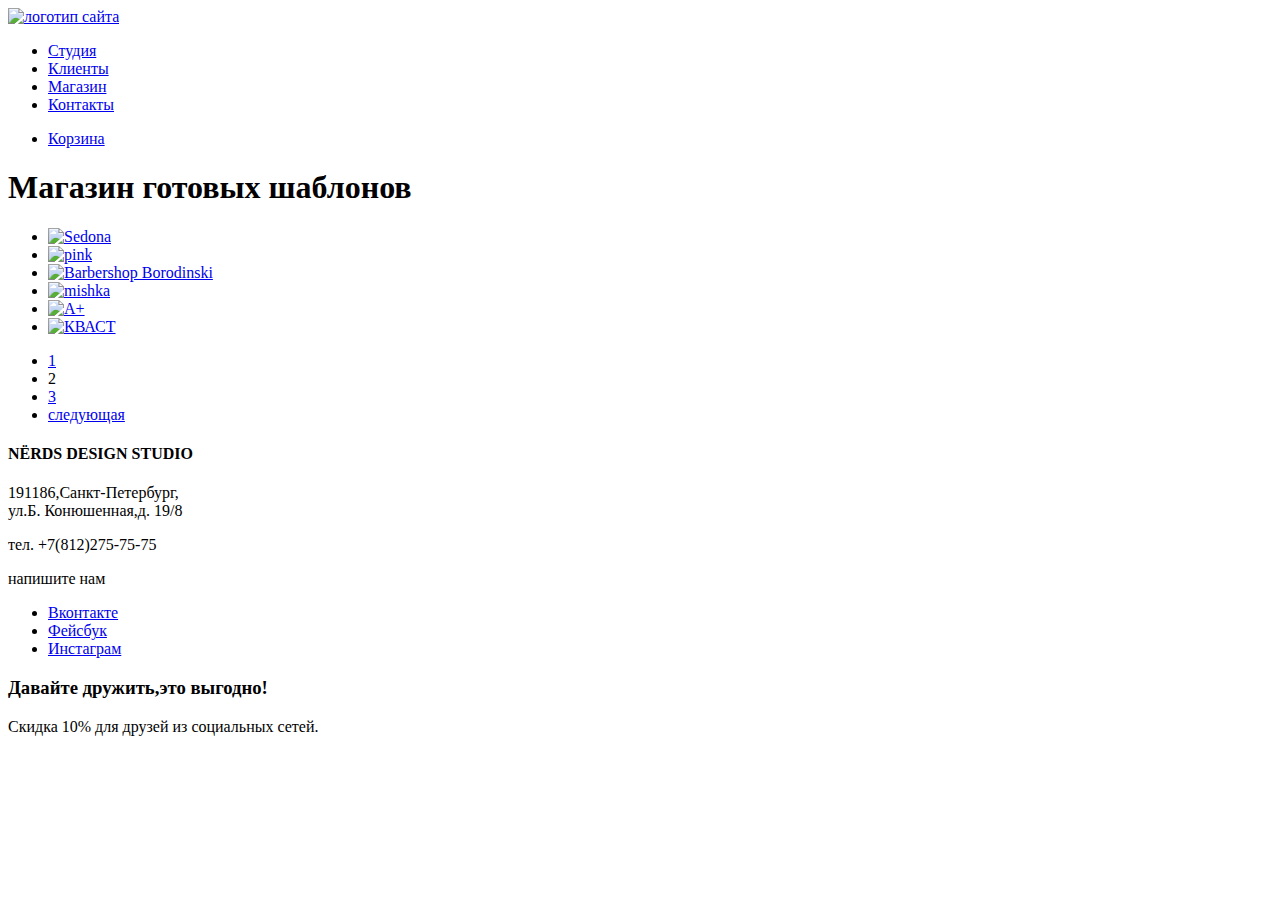
==== shop.html @ c781fa92 "Разметка 2х страниц проэкта" ====
<!DOCTYPE html>
<html lang="ru">

<head>
  <meta charset="utf-8">
  <title>HTML Academy: Нёрдс</title>
</head>

<body>
  <header class="main-header">
    <a href="#" classs="main-logo" title="Главная страница"><img scr="#" alt="логотип сайта" />

    </a>
    <nav class="main-navigation">
      <ul class="main-item">
        <li><a href="studio">Студия</a></li>
        <li><a href="clients">Клиенты </a></li>
        <li><a href="shop">Магазин </a></li>
        <li><a href="contacts">Контакты </a></li>
      </ul>
      <ul>
        <li><a href="basket">Корзина</a></li>
      </ul>
    </nav>
    <h1>Магазин готовых шаблонов</h1>
  </header>
  <main>
    <section class="web-style">
      <ul class="maket-list">
        <li class="maket-item">
          <a href="#">
            <img class="maket-img" src="http://placehold.it/150x100" alt="Sedona"/></a>
        </li>
        <li class="maket-item">
          <a href="#">
            <img class="maket-img" src="http://placehold.it/150x100" alt="pink"/></a></li>
        <li class="maket-item">
          <a href="#">
            <img class="maket-img" src="http://placehold.it/150x100" alt="Barbershop Borodinski"/></a></li>
        <li class="maket-item">
          <a href="#">
            <img class="maket-img" src="http://placehold.it/150x100" alt="mishka"/></a>
        </li>
        <li class="maket-item">
          <a href="#">
            <img class="maket-img" src="http://placehold.it/150x100" alt="A+"/></a></li>
        <li class="maket-item">
          <a href="#">
            <img class="maket-img" src="http://placehold.it/150x100" alt="КВАСТ"/></a>
        </li>
      </ul>
      <ul class="pagination-list">
        <li class="pagination-item"><a href="#">1</a></li>
        <li class="pagination-item pagination-item-current"><a>2</a></li>
        <li class="pagination-item"><a href="#">3</a></li>
        <li class="pagination-next"><a href="#">следующая</a></li>
      </ul>
    </section>



  </main>
  <footer class="main-footer">
    <section class="map-section">
      <div class="studio-location">
        <h4 class="location-adress">NЁRDS DESIGN STUDIO</h4>
        <p class="text-gray">
          191186,Санкт-Петербург,<br />
          ул.Б. Конюшенная,д. 19/8
        </p>
        <p class="text-gray">тел. +7(812)275-75-75</p>
        <span>напишите нам</span>

      </div>

    </section>
    <section class="social-list">
      <ul>
        <li><a class="social-button" href="#">Вконтакте</a></li>
        <li><a class="social-button" href="#">Фейсбук</a></li>
        <li><a class="social-button" href="#">Инстаграм</a></li>
      </ul>
    </section>
    <section class="social-friends">
      <h3>Давайте дружить,это выгодно!</h3>
      <p>
        Скидка 10% для друзей из социальных сетей.
      </p>
    </section>
  </footer>
</body>

</html>
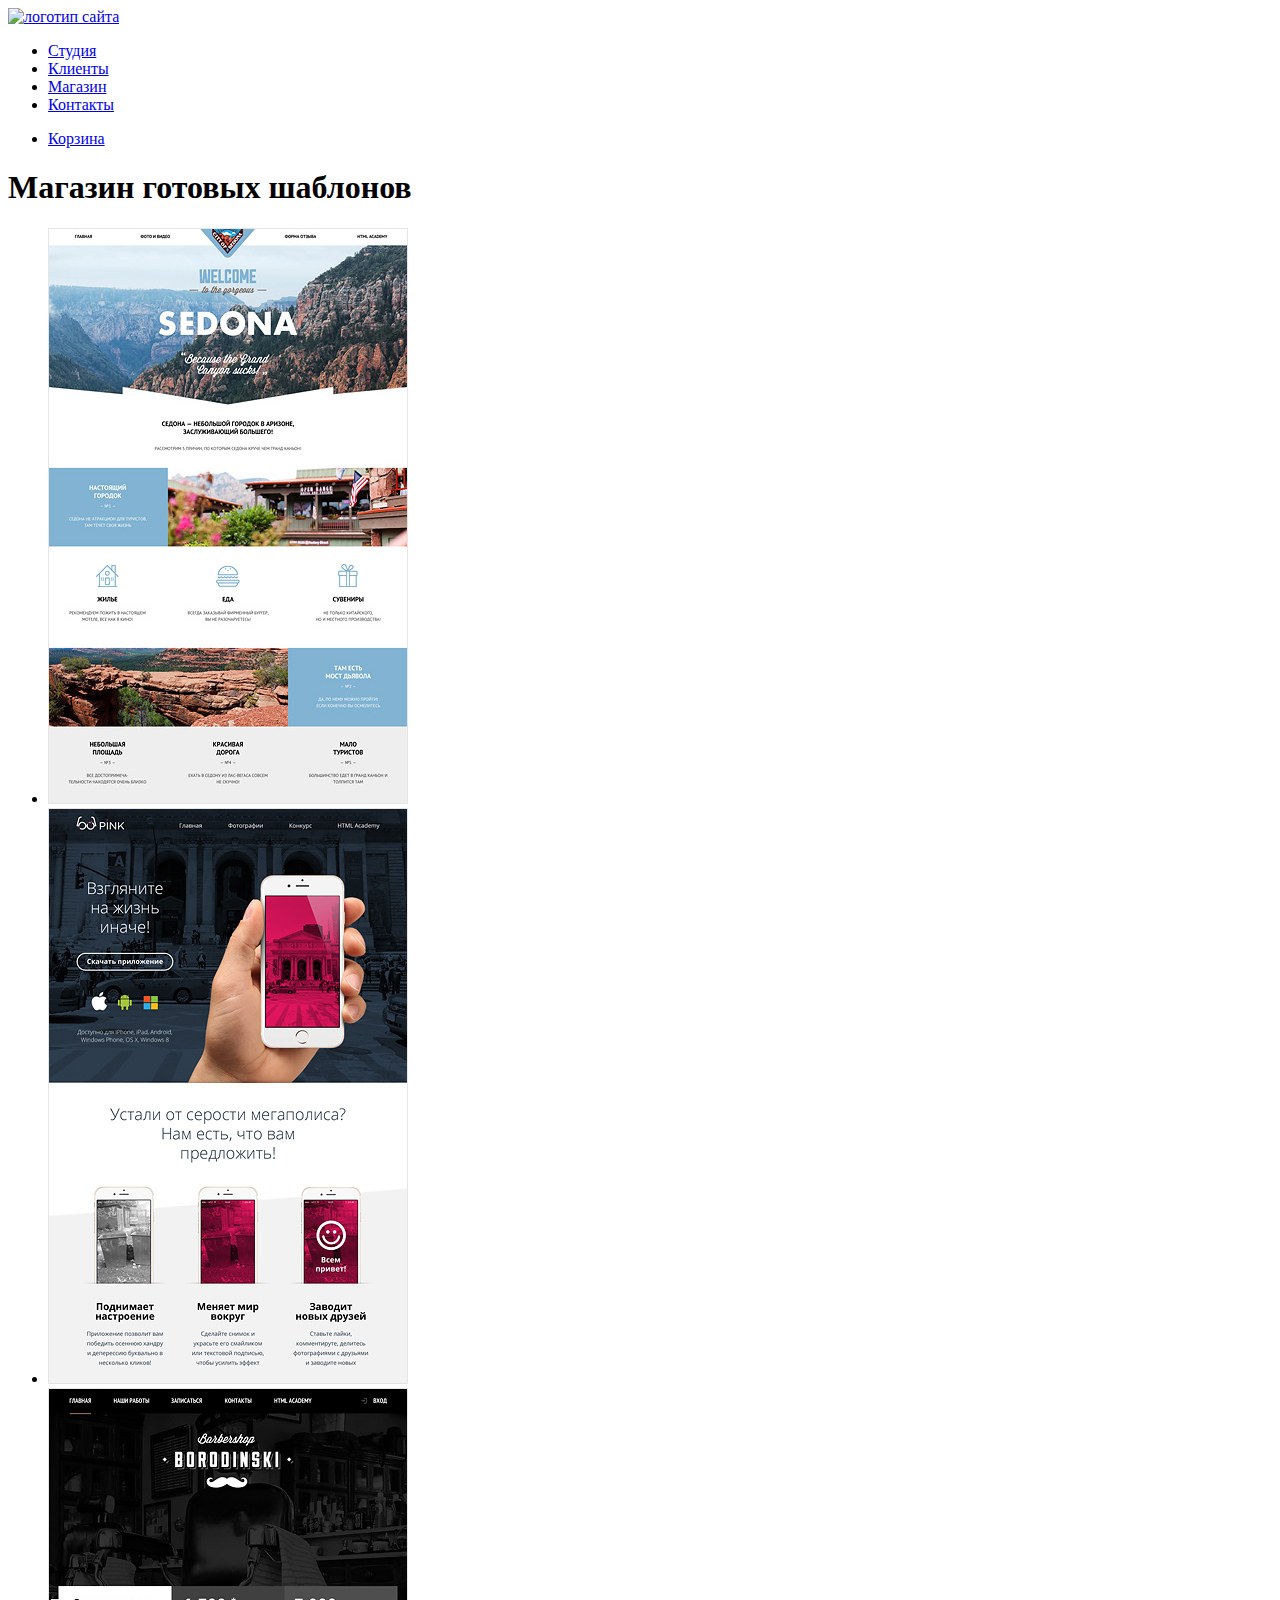
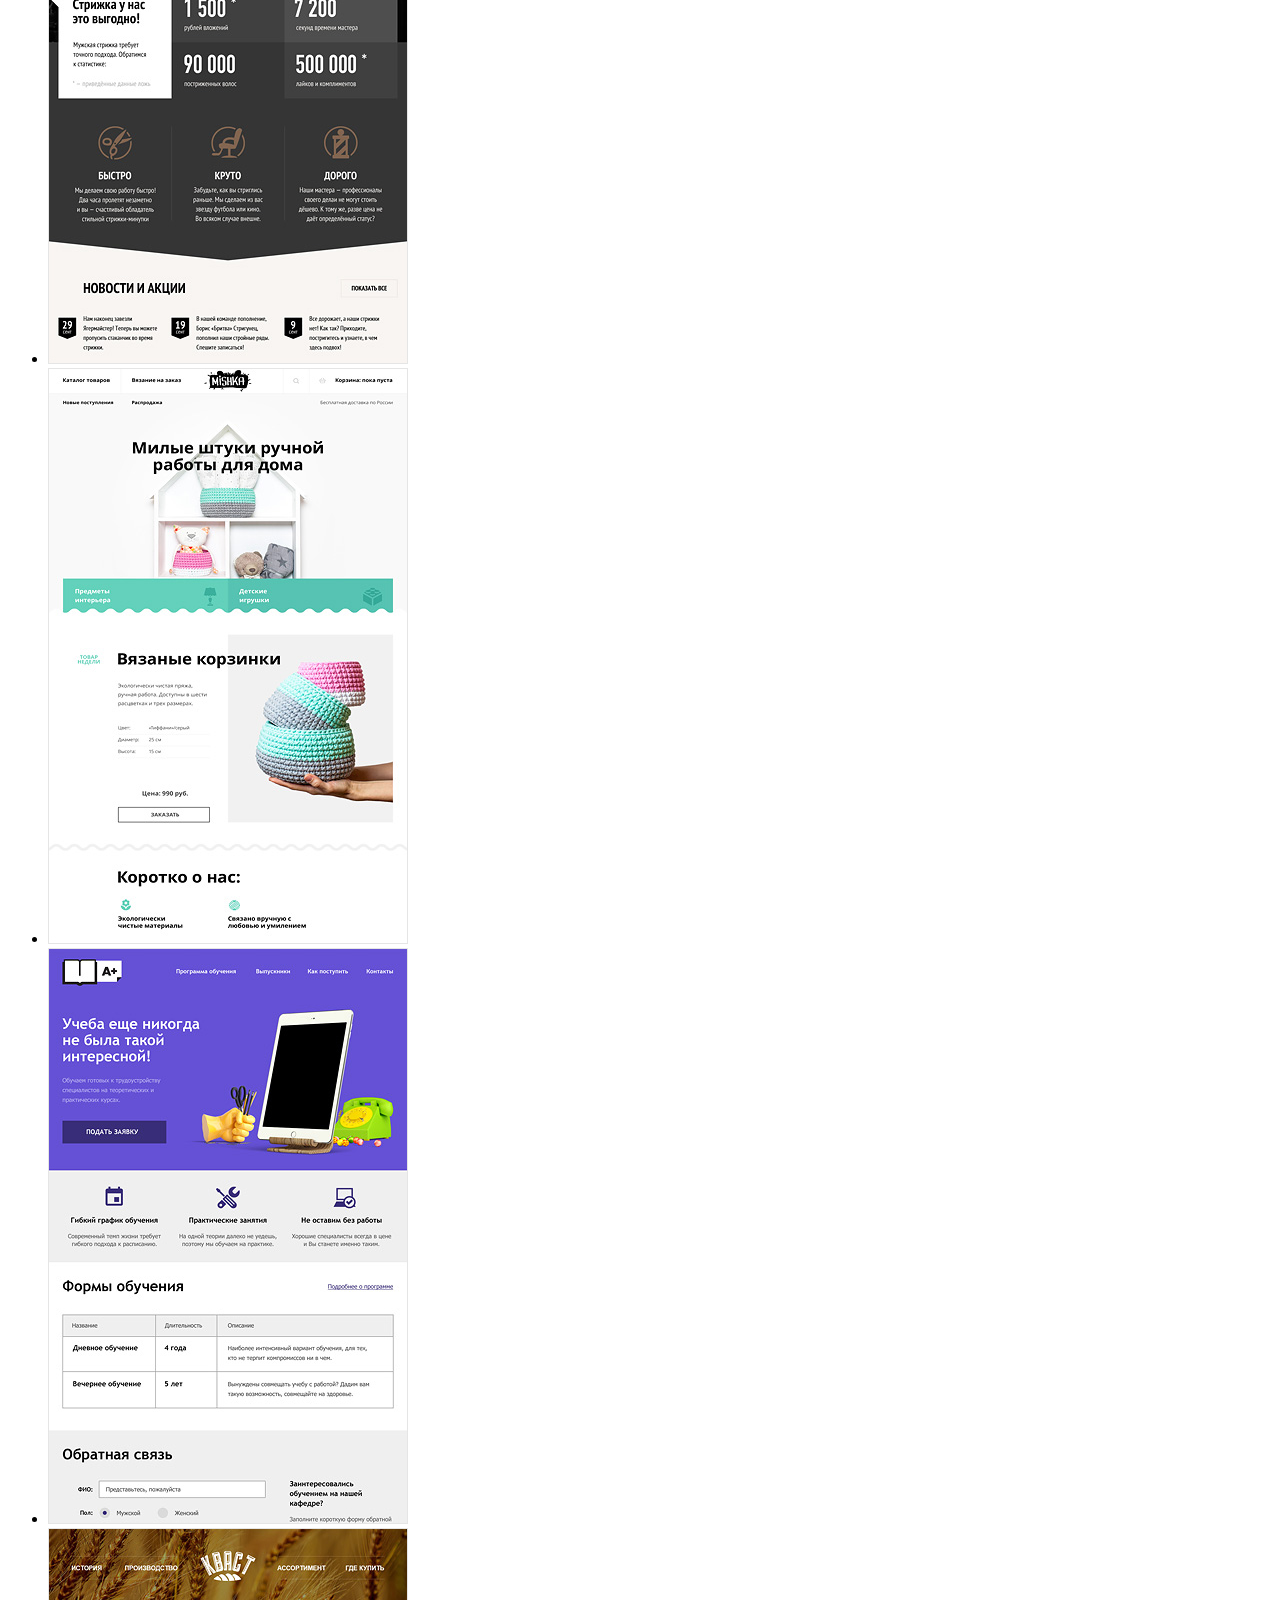
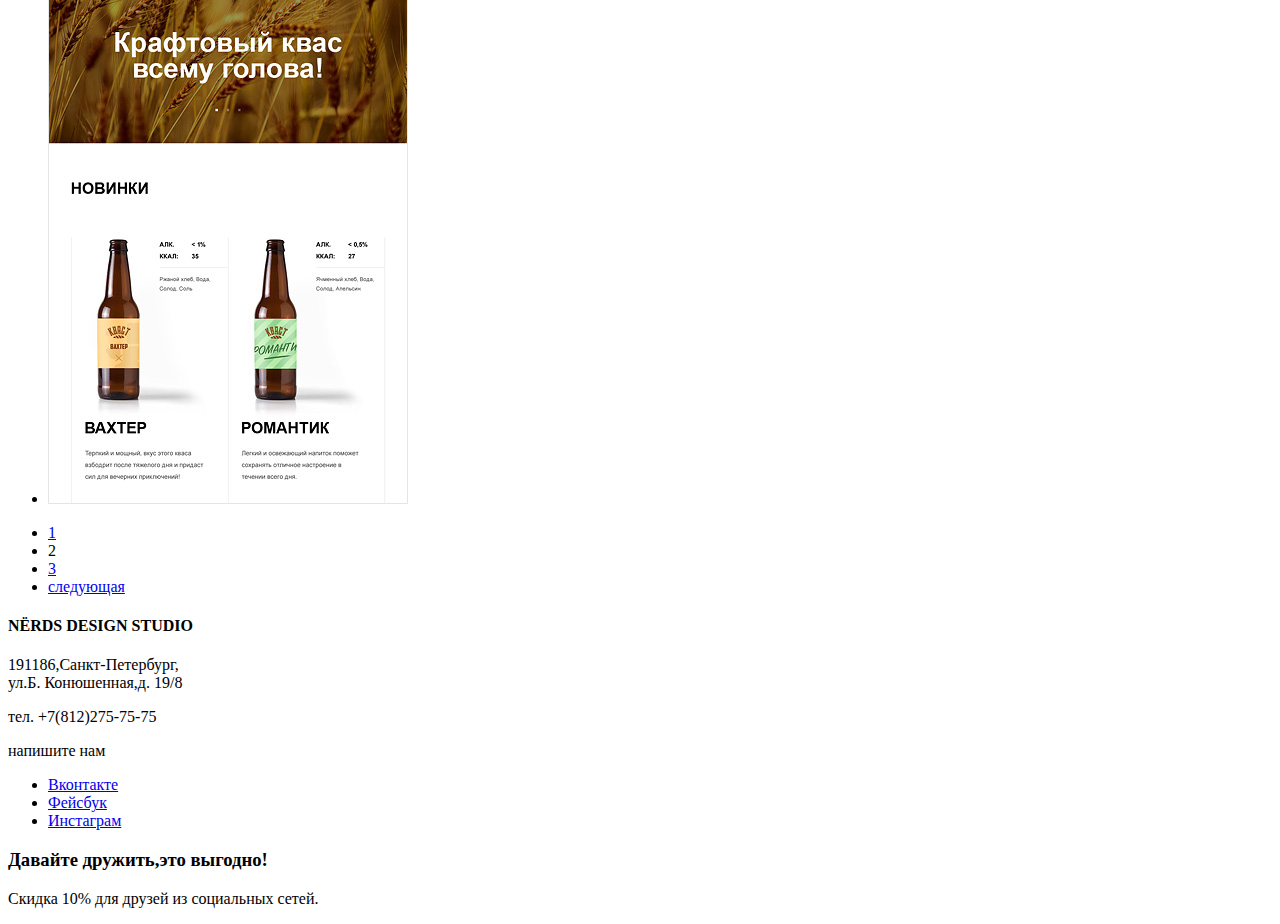
==== commit c114c01e: "Готовим графику личного проэкта" ====
--- a/shop.html
+++ b/shop.html
@@ -8,7 +8,7 @@
 
 <body>
   <header class="main-header">
-    <a href="#" classs="main-logo" title="Главная страница"><img scr="#" alt="логотип сайта" />
+    <a href="#" classs="main-logo" title="Главная страница"><img scr="img/svg/nerds-logo.svg" width="160" height="65" alt="логотип сайта" />
 
     </a>
     <nav class="main-navigation">
@@ -29,24 +29,24 @@
       <ul class="maket-list">
         <li class="maket-item">
           <a href="#">
-            <img class="maket-img" src="http://placehold.it/150x100" alt="Sedona"/></a>
+            <img class="maket-img" src="img/img-sedona.jpg" width="360" height="576" alt="Sedona"/></a>
         </li>
         <li class="maket-item">
           <a href="#">
-            <img class="maket-img" src="http://placehold.it/150x100" alt="pink"/></a></li>
+            <img class="maket-img" src="img/img-pink.jpg" width="360" height="576" alt="pink"/></a></li>
         <li class="maket-item">
           <a href="#">
-            <img class="maket-img" src="http://placehold.it/150x100" alt="Barbershop Borodinski"/></a></li>
+            <img class="maket-img" src="img/img-barbershop.jpg" width="360" height="576" alt="Barbershop Borodinski"/></a></li>
         <li class="maket-item">
           <a href="#">
-            <img class="maket-img" src="http://placehold.it/150x100" alt="mishka"/></a>
+            <img class="maket-img" src="img/img-mishka.jpg" width="360" height="576" alt="mishka"/></a>
         </li>
         <li class="maket-item">
           <a href="#">
-            <img class="maket-img" src="http://placehold.it/150x100" alt="A+"/></a></li>
+            <img class="maket-img" src="img/img-aplus.jpg" width="360" height="576" alt="A+"/></a></li>
         <li class="maket-item">
           <a href="#">
-            <img class="maket-img" src="http://placehold.it/150x100" alt="КВАСТ"/></a>
+            <img class="maket-img" src="img/img-kvast.jpg" width="360" height="576" alt="КВАСТ"/></a>
         </li>
       </ul>
       <ul class="pagination-list">
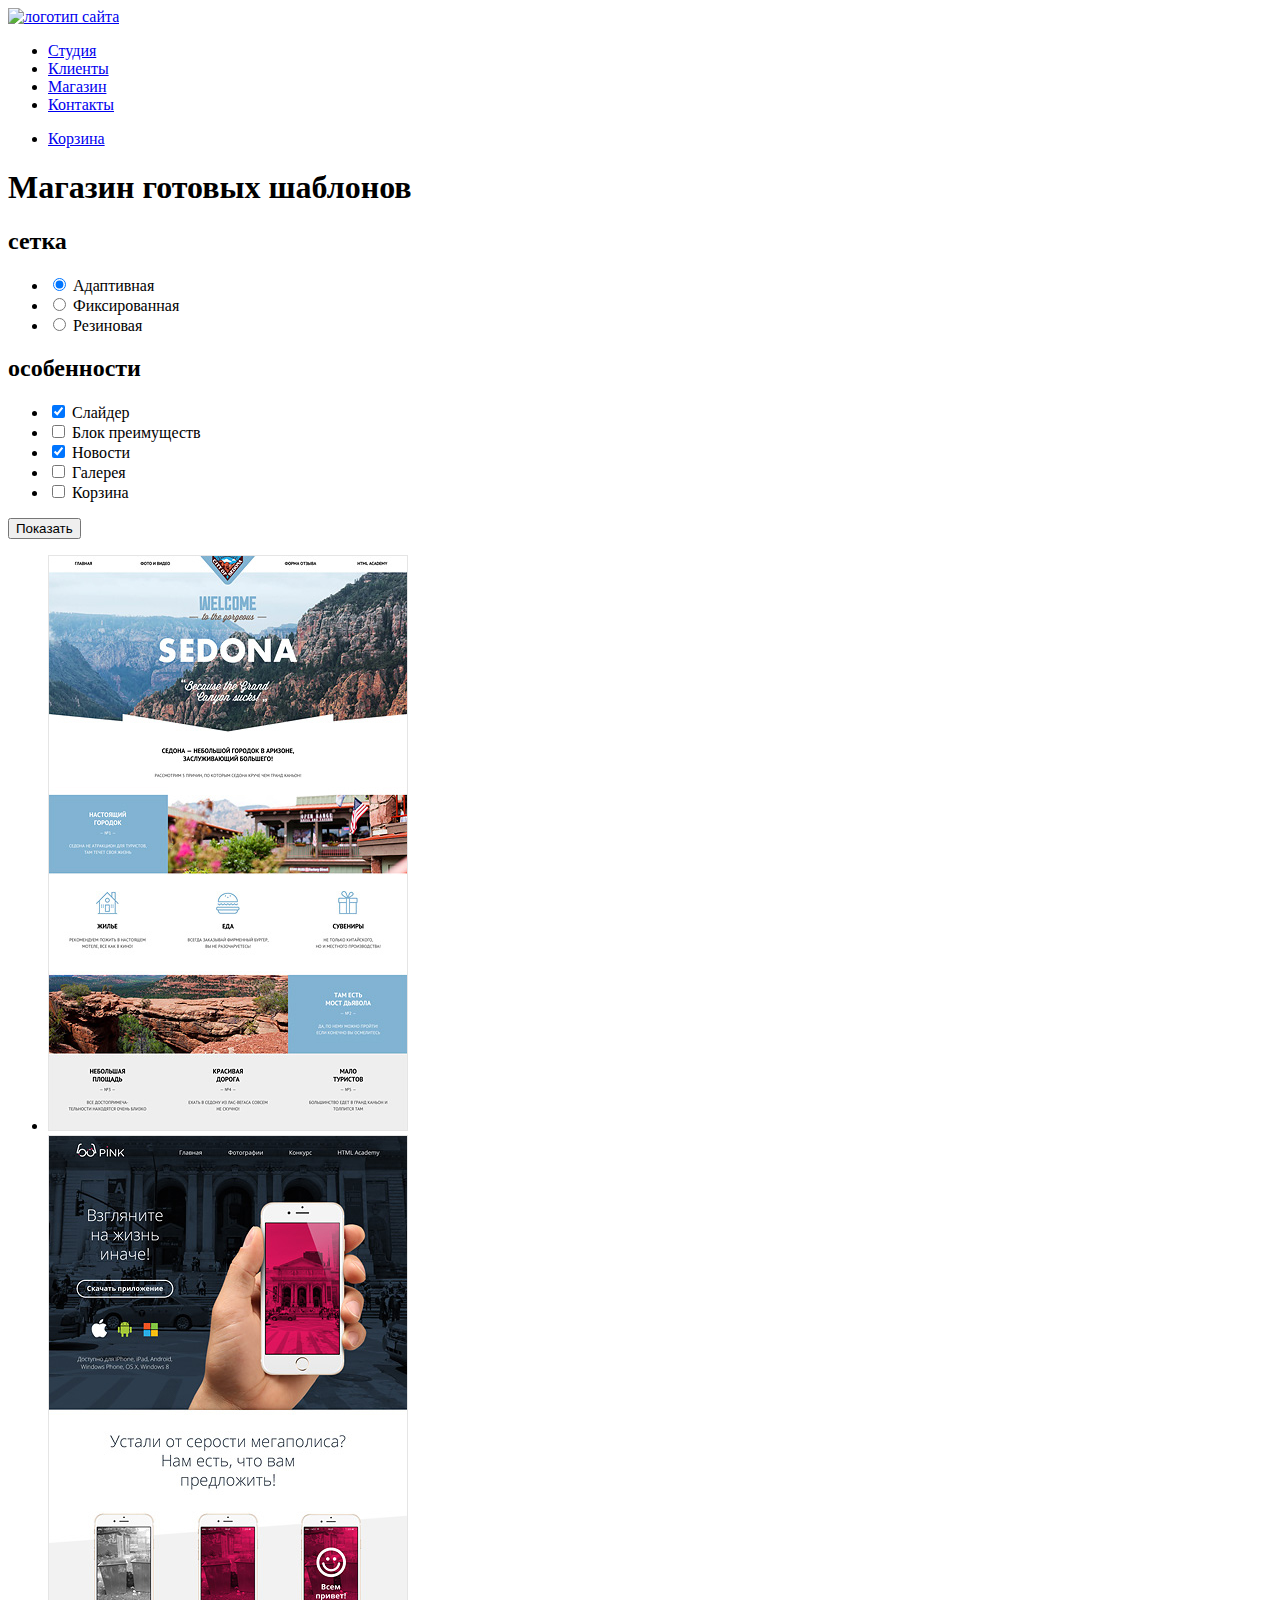
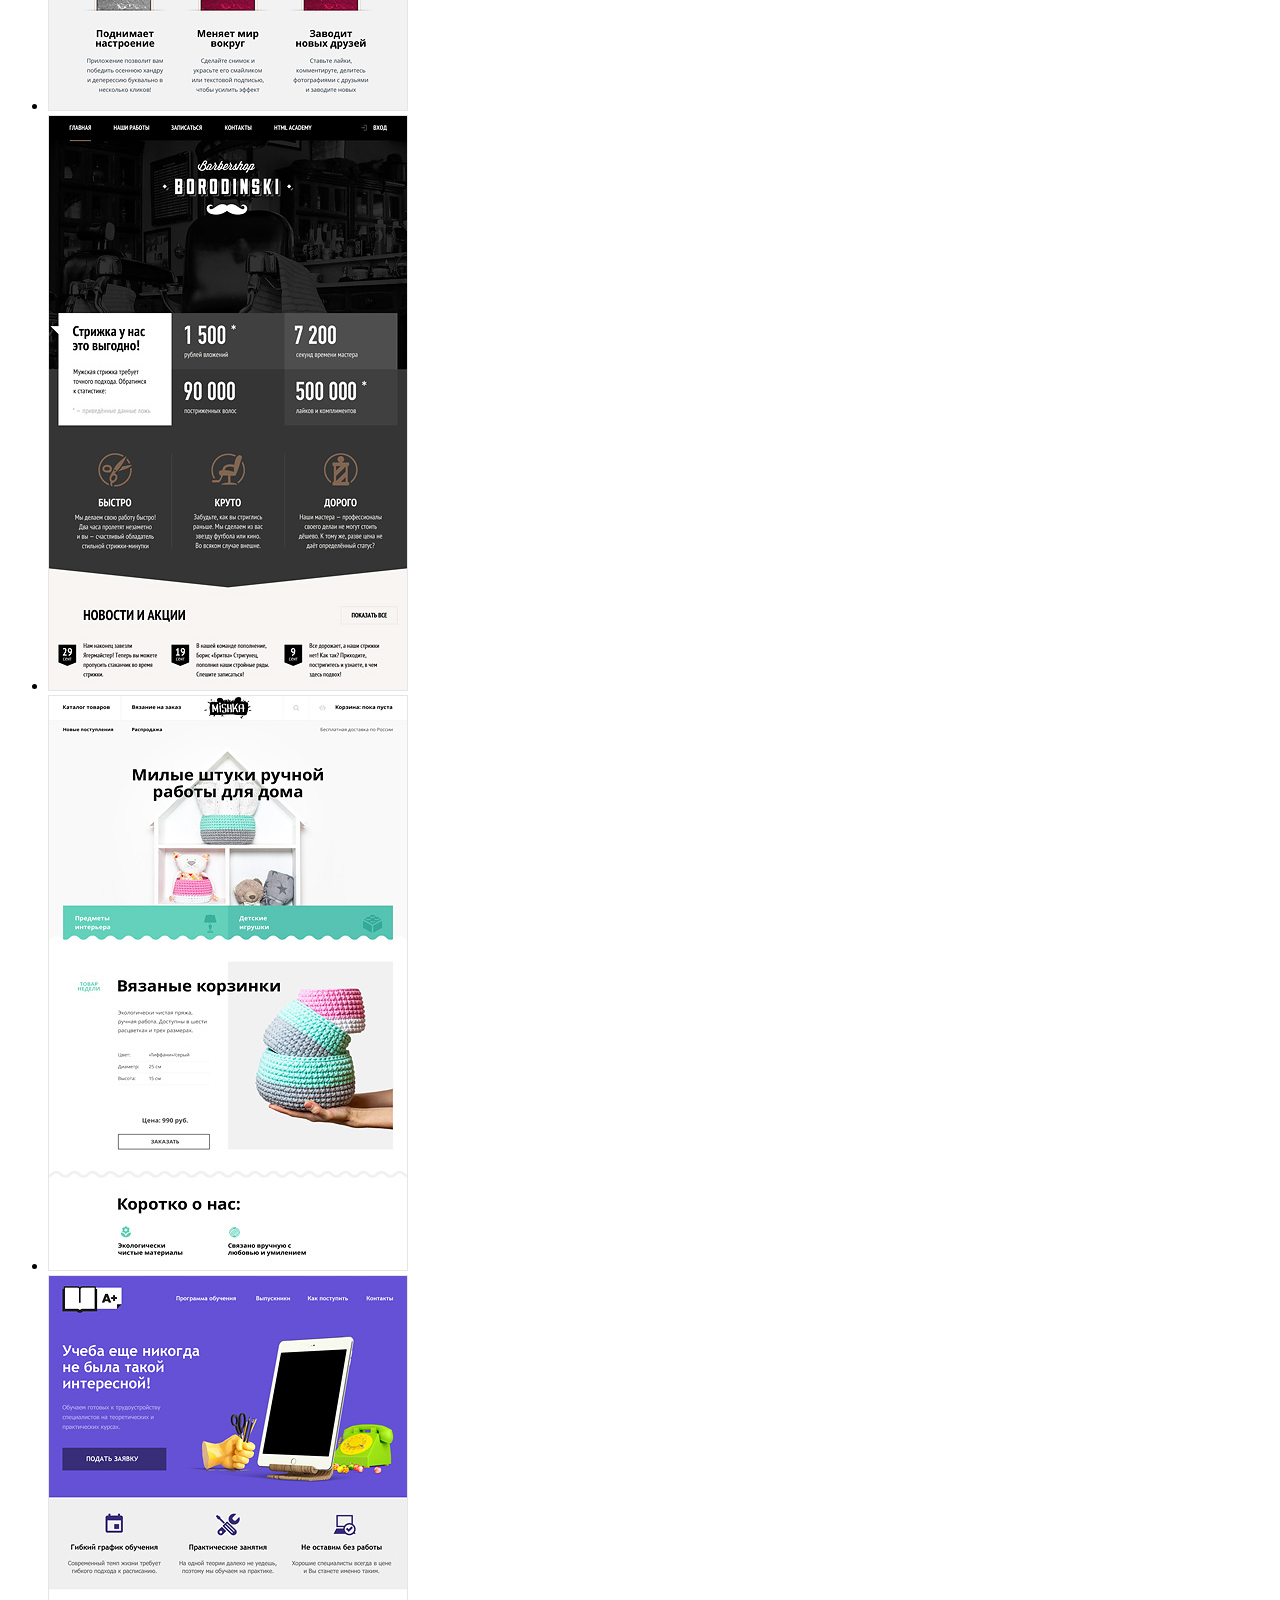
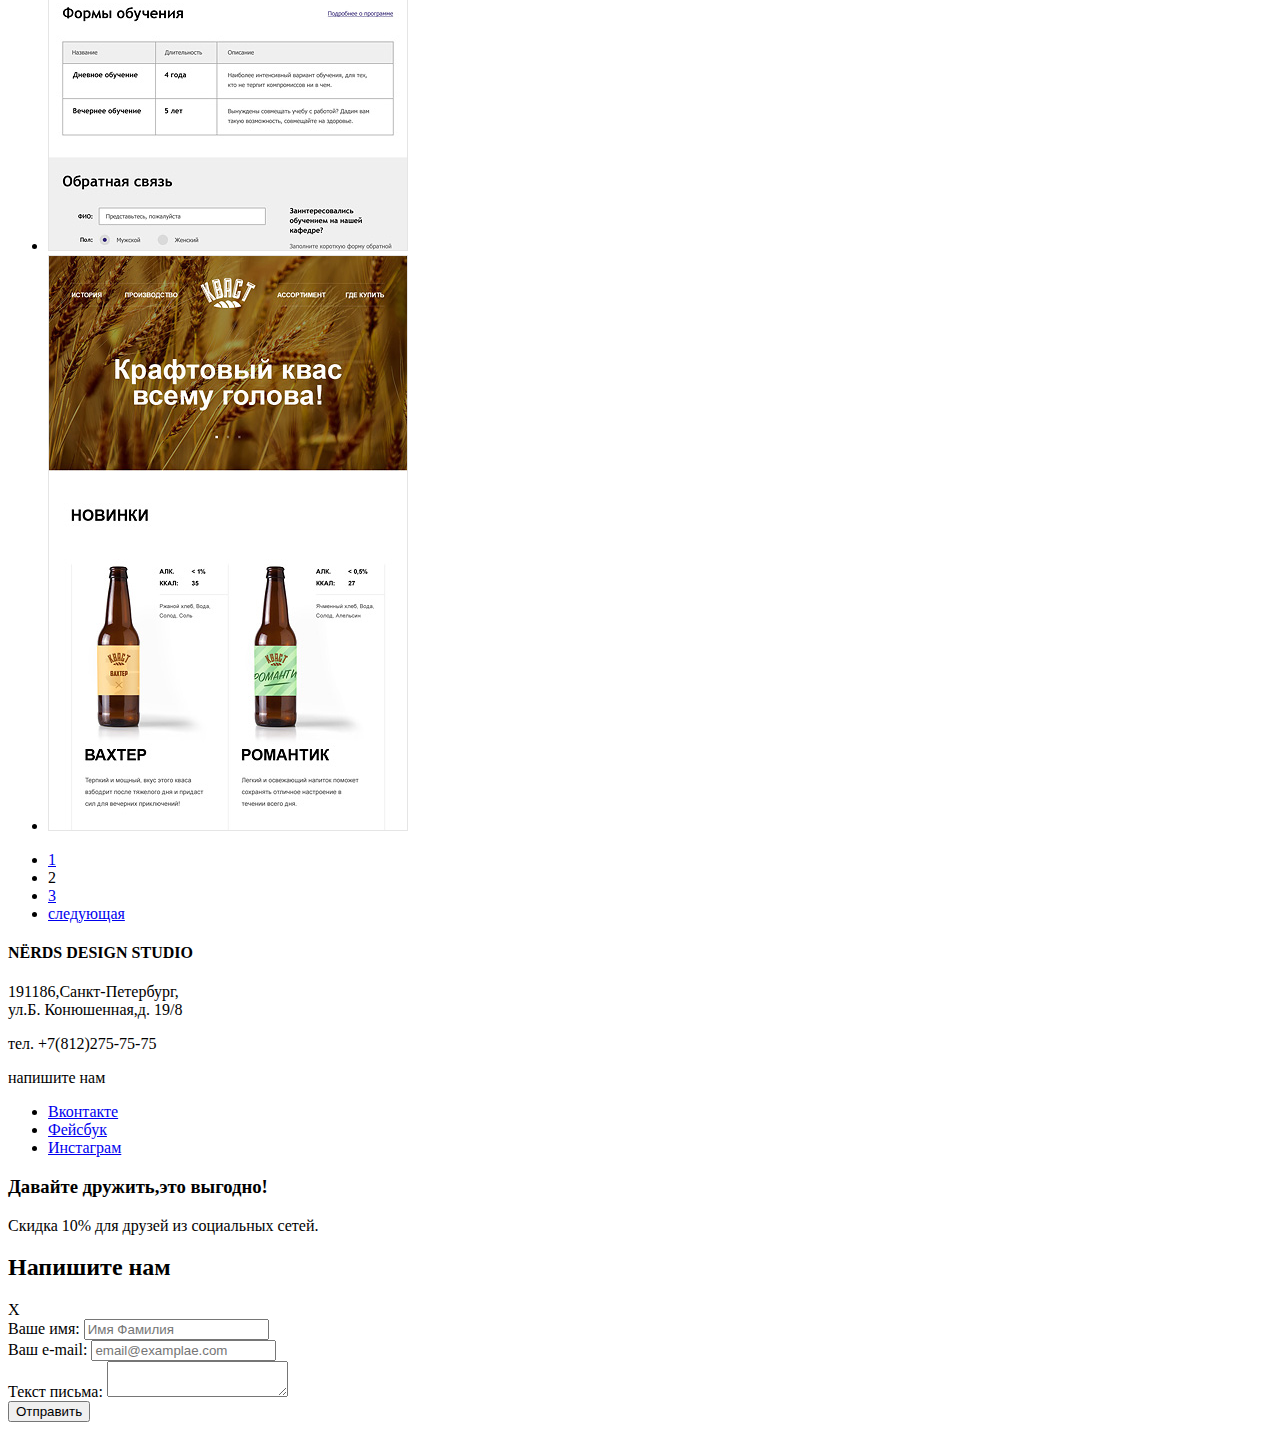
==== commit bbf97453: "Основное задание: продолжаем разметку личного проекта" ====
--- a/shop.html
+++ b/shop.html
@@ -1,93 +1,260 @@
 <!DOCTYPE html>
 <html lang="ru">
+  <head>
+    <meta charset="utf-8" />
+    <title>HTML Academy: Нёрдс</title>
+  </head>
 
-<head>
-  <meta charset="utf-8">
-  <title>HTML Academy: Нёрдс</title>
-</head>
+  <body>
+    <header class="main-header">
+      <a href="#" classs="main-logo" title="Главная страница"
+        ><img
+          scr="img/svg/nerds-logo.svg"
+          width="160"
+          height="65"
+          alt="логотип сайта"
+        />
+      </a>
+      <nav class="main-navigation">
+        <ul class="main-item">
+          <li><a href="studio">Студия</a></li>
+          <li><a href="clients">Клиенты </a></li>
+          <li><a href="shop">Магазин </a></li>
+          <li><a href="contacts">Контакты </a></li>
+        </ul>
+        <ul>
+          <li><a href="basket">Корзина</a></li>
+        </ul>
+      </nav>
+      <h1>Магазин готовых шаблонов</h1>
+    </header>
+    <main>
+      <form class="market-form">
+        <div class="market-web">
+          <h2>сетка</h2>
+          <ul class="market-web-ul">
+            <li>
+              <input
+                type="radio"
+                id="marketAdaptive"
+                name="web"
+                value="adaptive"
+                checked
+              />
+              <label for="marketAdaptive">Адаптивная</label>
+            </li>
+            <li>
+              <input type="radio" id="marketFix" name="web" value="fix" />
+              <label for="marketFix">Фиксированная</label>
+            </li>
+            <li>
+              <input type="radio" id="marketRubber" name="web" value="rubber" />
+              <label for="marketRubber">Резиновая</label>
+            </li>
+          </ul>
+        </div>
+        <div class="market-special">
+          <h2>особенности</h2>
+          <ul class="market-special-ul">
+            <li>
+              <input
+                type="checkbox"
+                id="marketSlider"
+                name="special"
+                value="slider"
+                checked
+              />
+              <label for="marketSlider">Слайдер</label>
+            </li>
+            <li>
+              <input
+                type="checkbox"
+                id="marketAdvantage"
+                name="special"
+                value="advantage"
+              />
 
-<body>
-  <header class="main-header">
-    <a href="#" classs="main-logo" title="Главная страница"><img scr="img/svg/nerds-logo.svg" width="160" height="65" alt="логотип сайта" />
-
-    </a>
-    <nav class="main-navigation">
-      <ul class="main-item">
-        <li><a href="studio">Студия</a></li>
-        <li><a href="clients">Клиенты </a></li>
-        <li><a href="shop">Магазин </a></li>
-        <li><a href="contacts">Контакты </a></li>
-      </ul>
-      <ul>
-        <li><a href="basket">Корзина</a></li>
-      </ul>
-    </nav>
-    <h1>Магазин готовых шаблонов</h1>
-  </header>
-  <main>
-    <section class="web-style">
-      <ul class="maket-list">
-        <li class="maket-item">
-          <a href="#">
-            <img class="maket-img" src="img/img-sedona.jpg" width="360" height="576" alt="Sedona"/></a>
-        </li>
-        <li class="maket-item">
-          <a href="#">
-            <img class="maket-img" src="img/img-pink.jpg" width="360" height="576" alt="pink"/></a></li>
-        <li class="maket-item">
-          <a href="#">
-            <img class="maket-img" src="img/img-barbershop.jpg" width="360" height="576" alt="Barbershop Borodinski"/></a></li>
-        <li class="maket-item">
-          <a href="#">
-            <img class="maket-img" src="img/img-mishka.jpg" width="360" height="576" alt="mishka"/></a>
-        </li>
-        <li class="maket-item">
-          <a href="#">
-            <img class="maket-img" src="img/img-aplus.jpg" width="360" height="576" alt="A+"/></a></li>
-        <li class="maket-item">
-          <a href="#">
-            <img class="maket-img" src="img/img-kvast.jpg" width="360" height="576" alt="КВАСТ"/></a>
-        </li>
-      </ul>
-      <ul class="pagination-list">
-        <li class="pagination-item"><a href="#">1</a></li>
-        <li class="pagination-item pagination-item-current"><a>2</a></li>
-        <li class="pagination-item"><a href="#">3</a></li>
-        <li class="pagination-next"><a href="#">следующая</a></li>
-      </ul>
-    </section>
-
-
-
-  </main>
-  <footer class="main-footer">
-    <section class="map-section">
-      <div class="studio-location">
-        <h4 class="location-adress">NЁRDS DESIGN STUDIO</h4>
-        <p class="text-gray">
-          191186,Санкт-Петербург,<br />
-          ул.Б. Конюшенная,д. 19/8
+              <label for="marketAdvantage">Блок преимуществ</label>
+            </li>
+            <li>
+              <input
+                type="checkbox"
+                id="marketNew"
+                name="special"
+                value="new"
+                checked
+              />
+              <label for="marketNew">Новости</label>
+            </li>
+            <li>
+              <input
+                type="checkbox"
+                id="marketGallery"
+                name="special"
+                value="galerry"
+              />
+              <label for="marketGallery">Галерея</label>
+            </li>
+            <li>
+              <input
+                type="checkbox"
+                id="marketBasket"
+                name="special"
+                value="basket"
+              />
+              <label for="marketBasket">Корзина</label>
+            </li>
+          </ul>
+        </div>
+        <div class="market-submit">
+          <button type="submit" class="market-submit-button">
+            Показать
+          </button>
+        </div>
+      </form>
+      <section class="web-style">
+        <ul class="maket-list">
+          <li class="maket-item">
+            <a href="#">
+              <img
+                class="maket-img"
+                src="img/img-sedona.jpg"
+                width="360"
+                height="576"
+                alt="Sedona"
+            /></a>
+          </li>
+          <li class="maket-item">
+            <a href="#">
+              <img
+                class="maket-img"
+                src="img/img-pink.jpg"
+                width="360"
+                height="576"
+                alt="pink"
+            /></a>
+          </li>
+          <li class="maket-item">
+            <a href="#">
+              <img
+                class="maket-img"
+                src="img/img-barbershop.jpg"
+                width="360"
+                height="576"
+                alt="Barbershop Borodinski"
+            /></a>
+          </li>
+          <li class="maket-item">
+            <a href="#">
+              <img
+                class="maket-img"
+                src="img/img-mishka.jpg"
+                width="360"
+                height="576"
+                alt="mishka"
+            /></a>
+          </li>
+          <li class="maket-item">
+            <a href="#">
+              <img
+                class="maket-img"
+                src="img/img-aplus.jpg"
+                width="360"
+                height="576"
+                alt="A+"
+            /></a>
+          </li>
+          <li class="maket-item">
+            <a href="#">
+              <img
+                class="maket-img"
+                src="img/img-kvast.jpg"
+                width="360"
+                height="576"
+                alt="КВАСТ"
+            /></a>
+          </li>
+        </ul>
+        <ul class="pagination-list">
+          <li class="pagination-item"><a href="#">1</a></li>
+          <li class="pagination-item pagination-item-current"><a>2</a></li>
+          <li class="pagination-item"><a href="#">3</a></li>
+          <li class="pagination-next"><a href="#">следующая</a></li>
+        </ul>
+      </section>
+    </main>
+    <footer class="main-footer">
+      <section class="map-section">
+        <div class="studio-location">
+          <h4 class="location-adress">NЁRDS DESIGN STUDIO</h4>
+          <p class="text-gray">
+            191186,Санкт-Петербург,<br />
+            ул.Б. Конюшенная,д. 19/8
+          </p>
+          <p class="text-gray">тел. +7(812)275-75-75</p>
+          <span>напишите нам</span>
+        </div>
+      </section>
+      <section class="social-list">
+        <ul>
+          <li><a class="social-button" href="#">Вконтакте</a></li>
+          <li><a class="social-button" href="#">Фейсбук</a></li>
+          <li><a class="social-button" href="#">Инстаграм</a></li>
+        </ul>
+      </section>
+      <section class="social-friends">
+        <h3>Давайте дружить,это выгодно!</h3>
+        <p>
+          Скидка 10% для друзей из социальных сетей.
         </p>
-        <p class="text-gray">тел. +7(812)275-75-75</p>
-        <span>напишите нам</span>
-
-      </div>
-
-    </section>
-    <section class="social-list">
-      <ul>
-        <li><a class="social-button" href="#">Вконтакте</a></li>
-        <li><a class="social-button" href="#">Фейсбук</a></li>
-        <li><a class="social-button" href="#">Инстаграм</a></li>
-      </ul>
-    </section>
-    <section class="social-friends">
-      <h3>Давайте дружить,это выгодно!</h3>
-      <p>
-        Скидка 10% для друзей из социальных сетей.
-      </p>
-    </section>
-  </footer>
-</body>
-
+      </section>
+      <section class="info-form visually-hidden">
+        <form>
+          <h2>
+            Напишите нам
+          </h2>
+          <div>
+            <span>
+              X
+            </span>
+          </div>
+          <div>
+            <label for="infoName">Ваше имя:</label>
+            <input
+              type="text"
+              id="infoName"
+              name="name"
+              value=""
+              placeholder="Имя Фамилия"
+            />
+          </div>
+          <div>
+            <label for="infoEmail">Ваш e-mail:</label>
+            <input
+              type="email"
+              id="infoEmail"
+              name="email"
+              value=""
+              placeholder="email@examplae.com"
+            />
+          </div>
+          <div>
+            <label for="infoText">Текст письма:</label>
+            <textarea
+              type="text"
+              id="infoText"
+              name="text"
+              placeholder="В свободной форме"
+            >
+            </textarea>
+          </div>
+          <div class="info-submit">
+            <button type="submit" class="info-submit-button">
+              Отправить
+            </button>
+          </div>
+        </form>
+      </section>
+    </footer>
+  </body>
 </html>
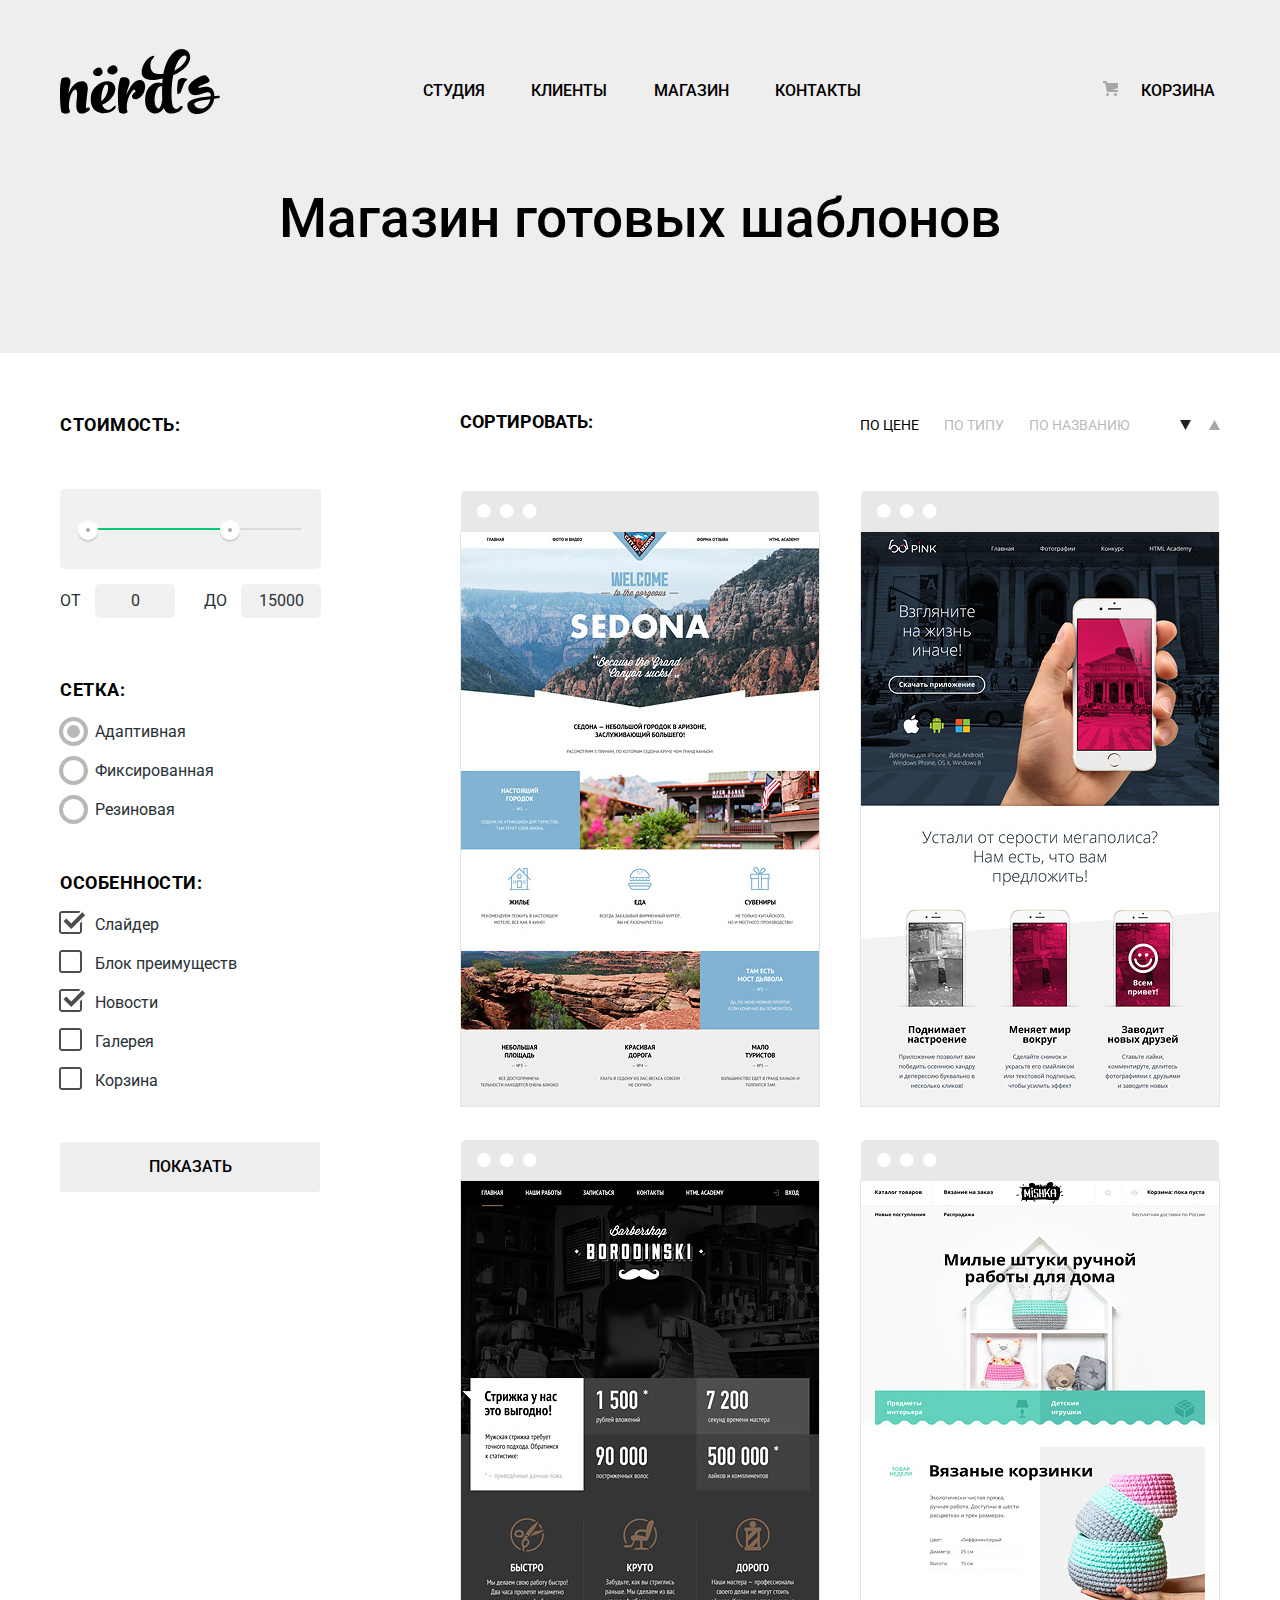
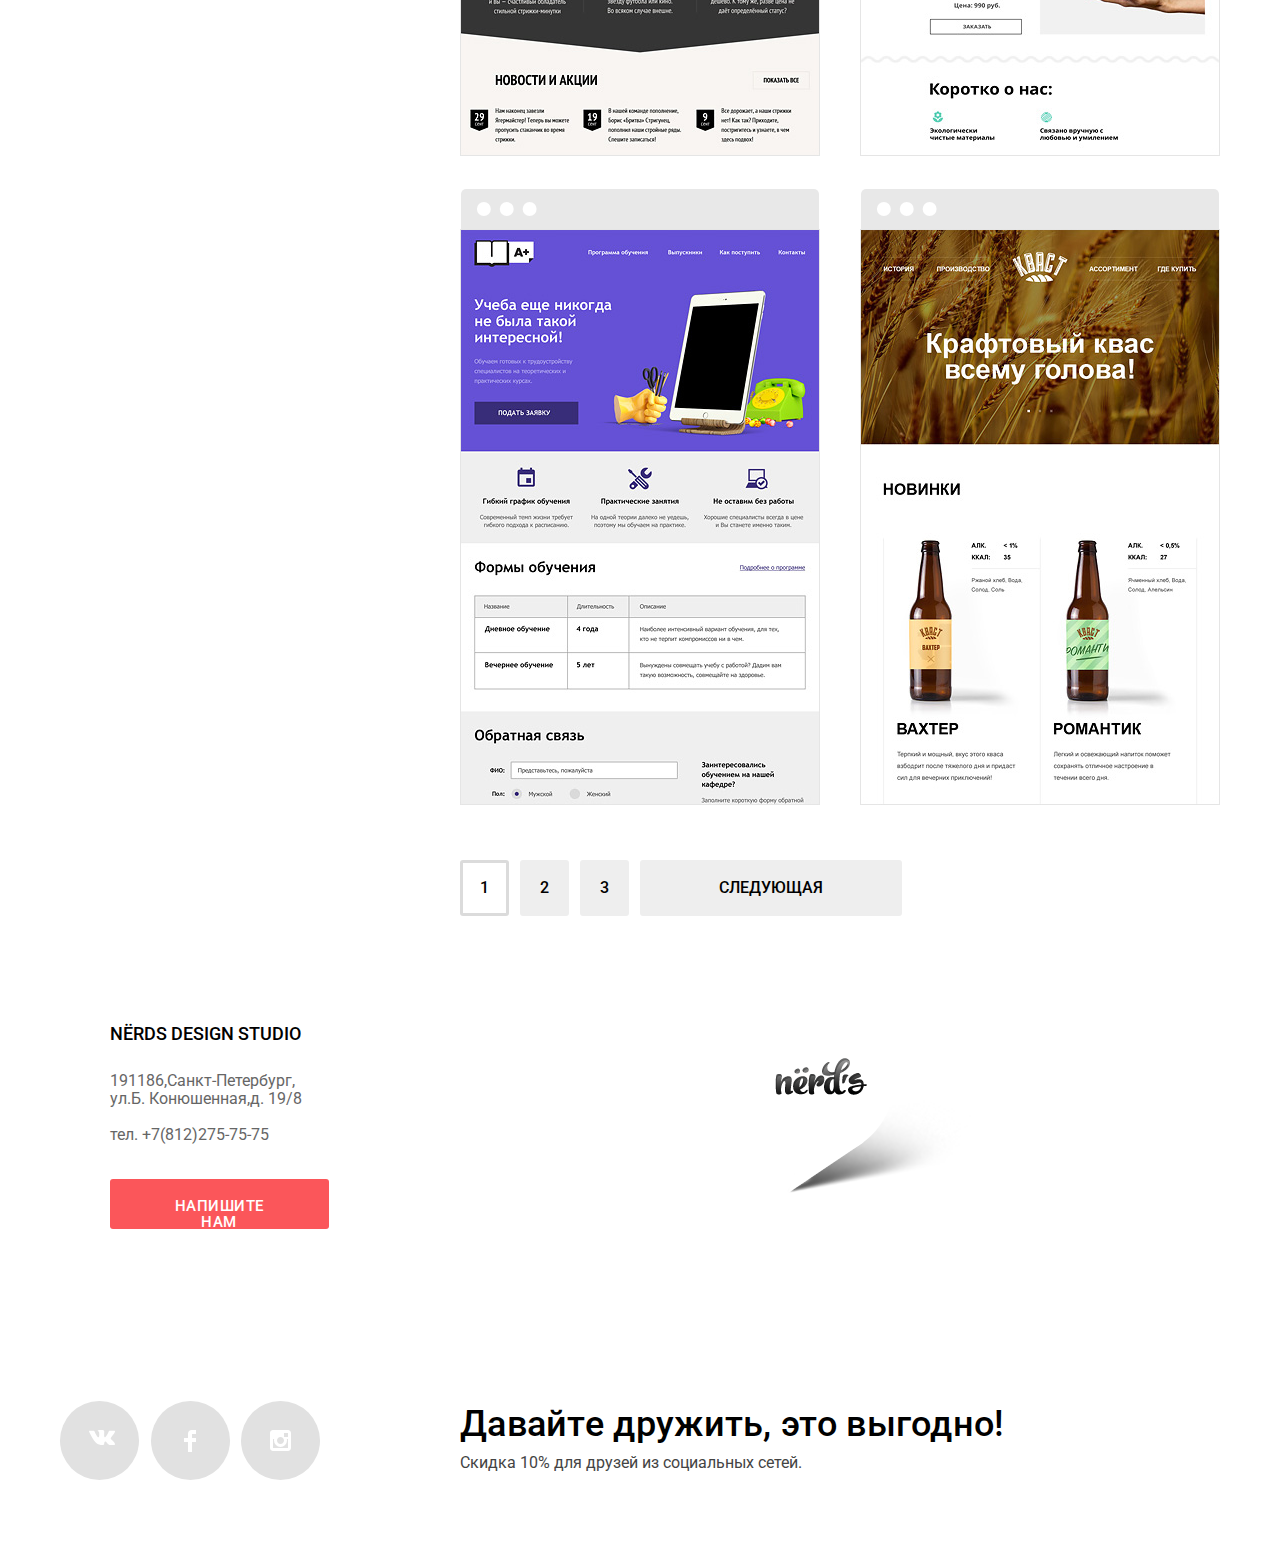
==== commit 3e6d545a: "А" ====
--- a/shop.html
+++ b/shop.html
@@ -3,258 +3,382 @@
   <head>
     <meta charset="utf-8" />
     <title>HTML Academy: Нёрдс</title>
+    <link href="https://fonts.googleapis.com/css?family=Roboto:400,500&display=swap&subset=cyrillic" rel="stylesheet">
+    <link rel="stylesheet"  href="css/normalize.css">
+    <link rel="stylesheet"  href="css/style.css">
   </head>
 
   <body>
     <header class="main-header">
-      <a href="#" classs="main-logo" title="Главная страница"
-        ><img
-          scr="img/svg/nerds-logo.svg"
-          width="160"
-          height="65"
-          alt="логотип сайта"
-        />
-      </a>
-      <nav class="main-navigation">
+      
+      <nav class="main-navigation do-center">
+          <div class="logo-nav">
+              <a href="#" class="main-logo" title="Главная страница"
+                ><img
+                  src="img/nerds-logo.svg"
+                  width="160"
+                  height="65"
+                  alt="логотип сайта"
+                />
+              </a>
+              </div>
         <ul class="main-item">
           <li><a href="studio">Студия</a></li>
           <li><a href="clients">Клиенты </a></li>
           <li><a href="shop">Магазин </a></li>
           <li><a href="contacts">Контакты </a></li>
         </ul>
-        <ul>
-          <li><a href="basket">Корзина</a></li>
+        <ul class="ul-basket">
+          <li><a href="#">
+              <img class="basket-icon" src="img/basket-icon.svg" alt="Корзина" width="15" height="15">Корзина</a></li>
         </ul>
       </nav>
-      <h1>Магазин готовых шаблонов</h1>
     </header>
     <main>
-      <form class="market-form">
-        <div class="market-web">
-          <h2>сетка</h2>
-          <ul class="market-web-ul">
-            <li>
-              <input
-                type="radio"
-                id="marketAdaptive"
-                name="web"
-                value="adaptive"
-                checked
-              />
-              <label for="marketAdaptive">Адаптивная</label>
-            </li>
-            <li>
-              <input type="radio" id="marketFix" name="web" value="fix" />
-              <label for="marketFix">Фиксированная</label>
-            </li>
-            <li>
-              <input type="radio" id="marketRubber" name="web" value="rubber" />
-              <label for="marketRubber">Резиновая</label>
-            </li>
-          </ul>
-        </div>
-        <div class="market-special">
-          <h2>особенности</h2>
-          <ul class="market-special-ul">
-            <li>
-              <input
-                type="checkbox"
-                id="marketSlider"
-                name="special"
-                value="slider"
-                checked
-              />
-              <label for="marketSlider">Слайдер</label>
-            </li>
-            <li>
-              <input
-                type="checkbox"
-                id="marketAdvantage"
-                name="special"
-                value="advantage"
-              />
-
-              <label for="marketAdvantage">Блок преимуществ</label>
-            </li>
-            <li>
-              <input
-                type="checkbox"
-                id="marketNew"
-                name="special"
-                value="new"
-                checked
-              />
-              <label for="marketNew">Новости</label>
-            </li>
-            <li>
-              <input
-                type="checkbox"
-                id="marketGallery"
-                name="special"
-                value="galerry"
-              />
-              <label for="marketGallery">Галерея</label>
-            </li>
-            <li>
-              <input
-                type="checkbox"
-                id="marketBasket"
-                name="special"
-                value="basket"
-              />
-              <label for="marketBasket">Корзина</label>
-            </li>
-          </ul>
-        </div>
-        <div class="market-submit">
-          <button type="submit" class="market-submit-button">
-            Показать
+
+      <section class="catalog">
+          <h1>Магазин готовых шаблонов</h1>
+          <div class="do-center">
+              <div class="do-center-catalog">
+                  <section class="controls">
+                      <h2 class="visually-hidden">Фильтр для дизайнов</h2>
+                      <form class="filter" method="get" action="https://echo.htmlacademy.ru">
+                          <fieldset class="price-fieldset">
+                              <legend>Стоимость: </legend>
+                              <div class="controls-price-wrapper">
+                                  <div class="range-controls">
+                                      <div class="scale">
+                                          <div class="bar" style="margin-left: 0%; width: 70%"></div>
+                                      </div>
+                                      <div class="toggle toggle-min"></div>
+                                      <div class="toggle toggle-max"></div>
+                                  </div>
+                                  <div class="price-controls">
+                                      <label class="min-price">от
+                                          <input name="min-price" type="text" value="0">
+                                      </label>
+                                      <label class="max-price">до
+                                          <input name="max-price" type="text" value="15000">
+                                      </label>
+                                  </div>
+                              </div>
+                          </fieldset>
+
+                          <fieldset class="gridtype-fieldset">
+                              <legend>Сетка:</legend>
+                              <ul class="gridtype">
+                                  <li class="controls-option">
+                                      <input type="radio" id="adapt" name="gridtype" value="adapt" class="visually-hidden controls-radio" checked>
+                                      <label for="adapt">Адаптивная</label>
+                                  </li>
+                                  <li class="controls-option">
+                                      <input type="radio" id="fix" name="gridtype" value="fix" class="visually-hidden controls-radio">
+                                      <label for="fix">Фиксированная</label>
+                                  </li>
+                                  <li class="controls-option">
+                                      <input type="radio" id="rubber" name="gridtype" value="rubber" class="visually-hidden controls-radio">
+                                      <label for="rubber">Резиновая</label>
+                                  </li>
+                              </ul>
+                          </fieldset>
+
+                          <fieldset class="features-fieldset">
+                              <legend>Особенности:</legend>
+                              <ul class="features">
+                                  <li class="controls-option">
+                                      <input type="checkbox" id="slider" name="slider" class="visually-hidden controls-checkbox" checked>
+                                      <label for="slider">Слайдер</label>
+                                  </li>
+                                  <li class="controls-option">
+                                      <input type="checkbox" id="priorities" name="priorities" class="visually-hidden controls-checkbox">
+                                      <label for="priorities">Блок преимуществ</label>
+                                  </li>
+                                  <li class="controls-option">
+                                      <input type="checkbox" id="news" name="news" class="visually-hidden controls-checkbox" checked>
+                                      <label for="news">Новости</label>
+                                  </li>
+                                  <li class="controls-option">
+                                      <input type="checkbox" id="gallery" name="gallery" class="visually-hidden controls-checkbox">
+                                      <label for="gallery">Галерея</label>
+                                  </li>
+                                  <li class="controls-option">
+                                      <input type="checkbox" id="trashbox" name="trashbox" class="visually-hidden controls-checkbox">
+                                      <label for="trashbox">Корзина</label>
+                                  </li>
+                              </ul>
+                          </fieldset>
+
+                          <button class="controls-button" type="submit">Показать</button>
+                      </form>
+
+                  </section>
+
+                  <section class="designs">
+                      <div class="design-sorting">
+                          <h3>Сортировать:</h3>
+                          <div class="sorting-wrapper">
+                              <ul class="sorting-links">
+                                  <li class="sorting-links-current">
+                                      <a href="#">По цене</a>
+                                  </li>
+                                  <li>
+                                      <a href="#">По типу</a>
+                                  </li>
+                                  <li>
+                                      <a href="#">По названию</a>
+                                  </li>
+                              </ul>
+
+                              <ul class="sorting-buttons">
+                                  <li class="sorting-buttons-current">
+                                      <a href="#" aria-label="убывающий порядок сортировки">
+                                          <svg xmlns="http://www.w3.org/2000/svg" width="11" height="10" viewBox="0 0 11 10">
+                                              <path fill="#a6a6a6" d="M5.5 10L0 0h11" /></svg>
+                                      </a>
+                                  </li>
+                                  <li>
+                                      <a href="#" aria-label="возрастающий порядок сортировки">
+                                          <svg xmlns="http://www.w3.org/2000/svg" width="11" height="10" viewBox="0 0 11 10">
+                                              <path fill="#a6a6a6" d="M5.5 0L0 10h11z" /></svg>
+                                      </a>
+                                  </li>
+                              </ul>
+                          </div>
+                      </div>
+
+                      <ul class="design-cards">
+
+                          <li class="design-card">
+
+                              <svg class="design-card-header" xmlns="http://www.w3.org/2000/svg" width="360" height="40" viewBox="0 0 360 40">
+                                  <path fill="#4D4D4D" d="M356 0H4C1.8 0 0 1.8 0 4v36h360V4c0-2.2-1.8-4-4-4zM22.991 27a7 7 0 1 1 0-14 7 7 0 0 1 0 14zm23.011 0a7 7 0 1 1 0-14 7 7 0 0 1 0 14zm23.011 0a7 7 0 1 1 0-14 7 7 0 0 1 0 14z" /></svg>
+
+                              <img class="design-image" src="img/img-sedona.jpg" alt="дизайн сайта городка Седона" width="360" height="576">
+
+                              <div class="design-card-info">
+                                  <h3 class="design-card-textheader">
+                                      <a href="#">Sedona</a>
+                                  </h3>
+                                  <p class="design-card-text">
+                                      Информационный сайт
+                                      для туристов
+                                  </p>
+                                  <a href="#" class="design-card-price">9 900 руб.</a>
+                              </div>
+
+
+                          </li>
+
+                          <li class="design-card">
+
+                              <svg class="design-card-header" xmlns="http://www.w3.org/2000/svg" width="360" height="40" viewBox="0 0 360 40">
+                                  <path fill="#4D4D4D" d="M356 0H4C1.8 0 0 1.8 0 4v36h360V4c0-2.2-1.8-4-4-4zM22.991 27a7 7 0 1 1 0-14 7 7 0 0 1 0 14zm23.011 0a7 7 0 1 1 0-14 7 7 0 0 1 0 14zm23.011 0a7 7 0 1 1 0-14 7 7 0 0 1 0 14z" /></svg>
+
+                              <img class="design-image" src="img/img-pink.jpg" alt="дизайн сайта для приложения Pink App" width="360" height="576">
+
+                              <div class="design-card-info">
+                                  <h3 class="design-card-textheader">
+                                      <a href="#">Pink App</a>
+                                  </h3>
+                                  <p class="design-card-text">
+                                      Продуктовый лендинг
+                                      для iOs и Android
+                                  </p>
+                                  <a href="#" class="design-card-price">9 900 руб.</a>
+                              </div>
+
+
+                          </li>
+
+                          <li class="design-card">
+
+                              <svg class="design-card-header" xmlns="http://www.w3.org/2000/svg" width="360" height="40" viewBox="0 0 360 40">
+                                  <path fill="#4D4D4D" d="M356 0H4C1.8 0 0 1.8 0 4v36h360V4c0-2.2-1.8-4-4-4zM22.991 27a7 7 0 1 1 0-14 7 7 0 0 1 0 14zm23.011 0a7 7 0 1 1 0-14 7 7 0 0 1 0 14zm23.011 0a7 7 0 1 1 0-14 7 7 0 0 1 0 14z" /></svg>
+
+                              <img class="design-image" src="img/img-barbershop.jpg" alt="дизайн сайта для Барбершопа" width="360" height="576">
+
+                              <div class="design-card-info">
+                                  <h3 class="design-card-textheader">
+                                      <a href="#">Barbershop</a>
+                                  </h3>
+
+                                  <p class="design-card-text">
+                                      Сайт салона красоты.
+                                      Для мужчин, да
+                                  </p>
+
+                                  <a href="#" class="design-card-price">9 900 руб.</a>
+                              </div>
+
+
+                          </li>
+
+                          <li class="design-card">
+                              <svg class="design-card-header" xmlns="http://www.w3.org/2000/svg" width="360" height="40" viewBox="0 0 360 40">
+                                  <path fill="#4D4D4D" d="M356 0H4C1.8 0 0 1.8 0 4v36h360V4c0-2.2-1.8-4-4-4zM22.991 27a7 7 0 1 1 0-14 7 7 0 0 1 0 14zm23.011 0a7 7 0 1 1 0-14 7 7 0 0 1 0 14zm23.011 0a7 7 0 1 1 0-14 7 7 0 0 1 0 14z" /></svg>
+
+                              <img class="design-image" src="img/img-mishka.jpg" alt="дизайн сайта магазина вязаных игрушек" width="360" height="576">
+
+                              <div class="design-card-info">
+                                  <h3 class="design-card-textheader">
+                                      <a href="#">Mishka</a>
+                                  </h3>
+                                  <p class="design-card-text">
+                                      Интернет-магазин
+                                      вязаных игрушек
+                                  </p>
+                                  <a href="#" class="design-card-price">9 900 руб.</a>
+                              </div>
+
+
+                          </li>
+                          <li class="design-card">
+                              <svg class="design-card-header" xmlns="http://www.w3.org/2000/svg" width="360" height="40" viewBox="0 0 360 40">
+                                  <path fill="#4D4D4D" d="M356 0H4C1.8 0 0 1.8 0 4v36h360V4c0-2.2-1.8-4-4-4zM22.991 27a7 7 0 1 1 0-14 7 7 0 0 1 0 14zm23.011 0a7 7 0 1 1 0-14 7 7 0 0 1 0 14zm23.011 0a7 7 0 1 1 0-14 7 7 0 0 1 0 14z" /></svg>
+
+                              <img class="design-image" src="img/img-aplus.jpg" alt="дизайн сайта для курсов повышения квалификации" width="360" height="576">
+
+                              <div class="design-card-info">
+                                  <h3 class="design-card-textheader">
+                                      <a href="#">A plus</a>
+                                  </h3>
+                                  <p class="design-card-text">
+                                      Лендинг курсов повышения
+                                      квалификации
+                                  </p>
+                                  <a href="#" class="design-card-price">9 900 руб.</a>
+                              </div>
+
+                          </li>
+                          <li class="design-card">
+                              <svg class="design-card-header" xmlns="http://www.w3.org/2000/svg" width="360" height="40" viewBox="0 0 360 40">
+                                  <path fill="#4D4D4D" d="M356 0H4C1.8 0 0 1.8 0 4v36h360V4c0-2.2-1.8-4-4-4zM22.991 27a7 7 0 1 1 0-14 7 7 0 0 1 0 14zm23.011 0a7 7 0 1 1 0-14 7 7 0 0 1 0 14zm23.011 0a7 7 0 1 1 0-14 7 7 0 0 1 0 14z" /></svg>
+
+                              <img class="design-image" src="img/img-kvast.jpg" alt="дизайн сайта крафтового кваса" width="360" height="576">
+
+                              <div class="design-card-info">
+                                  <h3 class="design-card-textheader">
+                                      <a href="#">Кваст</a>
+                                  </h3>
+                                  <p class="design-card-text">
+                                      Промо-сайт производителя
+                                      крафтового кваса
+                                  </p>
+                                  <a href="#" class="design-card-price">9 900 руб.</a>
+                              </div>
+
+
+                          </li>
+                      </ul>
+
+                      <ul class="paginator-list">
+                          <li class="paginator-item paginator-item-current">
+                              <a href="#">1</a>
+                          </li>
+                          <li class="paginator-item">
+                              <a href="#">2</a>
+                          </li>
+                          <li class="paginator-item">
+                              <a href="#">3</a>
+                          </li>
+                          <li class="paginator-item">
+                              <a href="#">Следующая</a>
+                          </li>
+                      </ul>
+
+                  </section>
+              </div>
+          </div>
+
+      </section>
+
+
+  </main>
+    <footer class="main-footer">
+      <div class="geo-card-section">
+
+          <iframe src="https://www.google.com/maps/embed?pb=!1m18!1m12!1m3!1d999.2989379886815!2d30.32193696367673!3d59.93881456367508!2m3!1f0!2f0!3f0!3m2!1i1024!2i768!4f13.1!3m3!1m2!1s0x4696310fca145cc1%3A0x42b32648d8238007!2z0JHQvtC70YzRiNCw0Y8g0JrQvtC90Y7RiNC10L3QvdCw0Y8g0YPQuy4sIDE5LzgsINCh0LDQvdC60YIt0J_QtdGC0LXRgNCx0YPRgNCzLCAxOTExODY!5e0!3m2!1sru!2sru!4v1560018260750!5m2!1sru!2sru" height="416" style="border:0"></iframe>
+
+
+      </div>
+    <section class="map-section do-center">
+      <div class="studio-location">
+        <h4 class="location-adress">NЁRDS DESIGN STUDIO</h4>
+        <p class="text-gray">
+          191186,Санкт-Петербург,<br />
+          ул.Б. Конюшенная,д. 19/8
+        </p>
+        <p class="text-gray">тел. +7(812)275-75-75</p>
+        <a href="#" class="contact-us" >Напишите нам</a>
+      </div>
+      <div class="geo-card-marker">
+          <img width="231" height="190" src="img/map-marker.png" alt="Маркер NЁRDS для карты">
+      </div>
+    
+    <div class="modal-write-us">
+      <div class="modal-header">
+
+          <h2>Напишите нам</h2>
+
+          <button class="modal-close" ">
+              <svg xmlns="http://www.w3.org/2000/svg" width="21" height="21" viewBox="0 0 21 21">
+                  <path fill="#FB565A" d="M13.328 10.5l7.371-7.371a1.003 1.003 0 0 0 0-1.414L19.285.3a1.003 1.003 0 0 0-1.414 0L10.5 7.672 3.129.301a1.003 1.003 0 0 0-1.414 0L.301 1.715a1.003 1.003 0 0 0 0 1.414L7.672 10.5.301 17.871a1.003 1.003 0 0 0 0 1.414l1.415 1.414a1.003 1.003 0 0 0 1.414 0l7.371-7.371 7.371 7.371a1.003 1.003 0 0 0 1.414 0l1.414-1.414a1.003 1.003 0 0 0 0-1.414L13.328 10.5z" />
+              </svg>
           </button>
-        </div>
+
+      </div>
+
+      <form class="modal-form" method="post" action="https://echo.htmlacademy.ru">
+
+          <div class="modal-form-field">
+              <label for="cl-name">Ваше имя:</label>
+              <input id="cl-name" type="text" name="client-name" value="" placeholder="ИмяФамилия">
+          </div>
+
+          <div class="modal-form-field">
+              <label for="cl-email">Ваш e-mail:</label>
+              <input id="cl-email" type="email" name="client-email" value="" placeholder="email@example.com">
+          </div>
+
+          <div class="modal-form-field modal-cl-letter">
+              <label for="cl-letter">Текст письма:</label>
+              <textarea id="cl-letter" placeholder="В свободной форме"></textarea>
+          </div>
+
+          <input class="modal-main-button" type="submit" value="Отправить">
+
       </form>
-      <section class="web-style">
-        <ul class="maket-list">
-          <li class="maket-item">
-            <a href="#">
-              <img
-                class="maket-img"
-                src="img/img-sedona.jpg"
-                width="360"
-                height="576"
-                alt="Sedona"
-            /></a>
-          </li>
-          <li class="maket-item">
-            <a href="#">
-              <img
-                class="maket-img"
-                src="img/img-pink.jpg"
-                width="360"
-                height="576"
-                alt="pink"
-            /></a>
-          </li>
-          <li class="maket-item">
-            <a href="#">
-              <img
-                class="maket-img"
-                src="img/img-barbershop.jpg"
-                width="360"
-                height="576"
-                alt="Barbershop Borodinski"
-            /></a>
-          </li>
-          <li class="maket-item">
-            <a href="#">
-              <img
-                class="maket-img"
-                src="img/img-mishka.jpg"
-                width="360"
-                height="576"
-                alt="mishka"
-            /></a>
-          </li>
-          <li class="maket-item">
-            <a href="#">
-              <img
-                class="maket-img"
-                src="img/img-aplus.jpg"
-                width="360"
-                height="576"
-                alt="A+"
-            /></a>
-          </li>
-          <li class="maket-item">
-            <a href="#">
-              <img
-                class="maket-img"
-                src="img/img-kvast.jpg"
-                width="360"
-                height="576"
-                alt="КВАСТ"
-            /></a>
-          </li>
-        </ul>
-        <ul class="pagination-list">
-          <li class="pagination-item"><a href="#">1</a></li>
-          <li class="pagination-item pagination-item-current"><a>2</a></li>
-          <li class="pagination-item"><a href="#">3</a></li>
-          <li class="pagination-next"><a href="#">следующая</a></li>
-        </ul>
-      </section>
-    </main>
-    <footer class="main-footer">
-      <section class="map-section">
-        <div class="studio-location">
-          <h4 class="location-adress">NЁRDS DESIGN STUDIO</h4>
-          <p class="text-gray">
-            191186,Санкт-Петербург,<br />
-            ул.Б. Конюшенная,д. 19/8
-          </p>
-          <p class="text-gray">тел. +7(812)275-75-75</p>
-          <span>напишите нам</span>
-        </div>
-      </section>
-      <section class="social-list">
-        <ul>
-          <li><a class="social-button" href="#">Вконтакте</a></li>
-          <li><a class="social-button" href="#">Фейсбук</a></li>
-          <li><a class="social-button" href="#">Инстаграм</a></li>
-        </ul>
-      </section>
-      <section class="social-friends">
-        <h3>Давайте дружить,это выгодно!</h3>
-        <p>
-          Скидка 10% для друзей из социальных сетей.
-        </p>
-      </section>
-      <section class="info-form visually-hidden">
-        <form>
-          <h2>
-            Напишите нам
-          </h2>
-          <div>
-            <span>
-              X
-            </span>
-          </div>
-          <div>
-            <label for="infoName">Ваше имя:</label>
-            <input
-              type="text"
-              id="infoName"
-              name="name"
-              value=""
-              placeholder="Имя Фамилия"
-            />
-          </div>
-          <div>
-            <label for="infoEmail">Ваш e-mail:</label>
-            <input
-              type="email"
-              id="infoEmail"
-              name="email"
-              value=""
-              placeholder="email@examplae.com"
-            />
-          </div>
-          <div>
-            <label for="infoText">Текст письма:</label>
-            <textarea
-              type="text"
-              id="infoText"
-              name="text"
-              placeholder="В свободной форме"
-            >
-            </textarea>
-          </div>
-          <div class="info-submit">
-            <button type="submit" class="info-submit-button">
-              Отправить
-            </button>
-          </div>
-        </form>
-      </section>
-    </footer>
-  </body>
+  </div>
+
+
+ 
+  <div class="footer-letters">
+    <h2>Давайте дружить, это выгодно!</h2>
+    <p>Скидка 10% для друзей из социальных сетей.</p>
+</div>
+<ul class="footer-buttons">
+    <li class="footer-button">
+        <a href="#" class="social-button vk-icon" aria-label="мы во вКонтакте">
+            <svg xmlns="http://www.w3.org/2000/svg" width="26" height="15" viewBox="0 0 26 15">
+                <path fill="#FFF" d="M16.138 11.51c.956-.309 2.18 2.04 3.483 2.939.978.681 1.727.534 1.727.534l3.473-.05s1.815-.112.957-1.554c-.071-.12-.503-1.069-2.585-3.022-2.177-2.043-1.882-1.712.739-5.244 1.597-2.153 2.236-3.468 2.036-4.028-.192-.539-1.365-.399-1.365-.399L20.69.713c-.381.001-.704.119-.851.515-.003.004-.621 1.666-1.445 3.079-1.741 2.989-2.436 3.148-2.724 2.961-.661-.433-.494-1.737-.494-2.664 0-2.897.432-4.105-.846-4.417-.427-.104-.739-.172-1.828-.182-1.392-.021-2.574 0-3.244.329-.445.223-.786.712-.579.74.26.035.843.16 1.155.586.401.552.389 1.789.389 1.789s.229 3.411-.54 3.834c-.528.29-1.25-.302-2.803-3.016-.793-1.388-1.392-2.922-1.392-2.922s-.116-.285-.326-.441c-.25-.185-.6-.244-.6-.244L.848.684S.29.7.085.946c-.182.218-.015.668-.015.668s2.909 6.881 6.203 10.347c3.02 3.182 6.452 2.971 6.452 2.971h1.555s.469-.054.709-.312c.224-.24.214-.691.214-.691s-.031-2.109.935-2.419z" />
+            </svg>
+        </a>
+    </li>
+    <li class="footer-button">
+        <a href="#" class="social-button fb-icon" aria-label="мы в Фейсбуке">
+            <svg xmlns="http://www.w3.org/2000/svg" width="12" height="22" viewBox="0 0 12 22">
+                <path fill="#FFF" d="M12 4V0H8a4 4 0 0 0-4 4v4H0v4h4v10h4V12h4V8H8V4h4z" /></svg>
+        </a>
+    </li>
+    <li class="footer-button">
+        <a href="#" class="social-button insta-icon" aria-label="мы в Инстаграме">
+            <svg xmlns="http://www.w3.org/2000/svg" width="21" height="21" viewBox="0 0 21 21">
+                <path fill="#FFF" d="M18 0H3C1.35 0 0 1.35 0 3v15c0 1.65 1.35 3 3 3h15c1.65 0 3-1.35 3-3V3c0-1.65-1.35-3-3-3zm-7.5 7c1.93 0 3.5 1.57 3.5 3.5S12.43 14 10.5 14 7 12.43 7 10.5 8.57 7 10.5 7zM18 18H3V9h1.181A6.504 6.504 0 0 0 4 10.5a6.5 6.5 0 1 0 13 0 6.45 6.45 0 0 0-.181-1.5H18v9zm0-11h-4V3h4v4z" /></svg>
+        </a>
+    </li>
+</ul>
+    </section>
+  </footer>
+  <script src="js/script.js"></script>
+</body>
 </html>
--- a/css/style.css
+++ b/css/style.css
@@ -0,0 +1,1764 @@
+body {
+  margin: 0;
+  padding: 0;
+  font-family: "Roboto", Arial, sans-serif;
+  font-size: 16px;
+  text-align: left;
+  line-height: 1.5;
+  color: #283136;
+  min-width: 1200px;
+}
+h3 {
+  
+   
+    font-family: Roboto;
+    font-size: 36px;
+    font-weight: bold;
+    font-style: normal;
+    font-stretch: normal;
+    line-height: 1;
+    letter-spacing: normal;
+    text-align: left;
+    margin:35px 0 0 0 ;
+   
+  
+}
+
+h4 {
+
+  font-family: Roboto;
+  font-size: 24px;
+  font-weight: bold;
+  font-style: normal;
+  font-stretch: normal;
+  line-height: 1.25;
+  letter-spacing: normal;
+  text-align: left;
+  color: #000000;
+  text-transform: uppercase;
+
+}
+section{
+  padding:0;
+  margin:0;
+}
+a {
+  color:black;
+  
+  text-decoration: none;
+}
+.do-center-catalog {
+  display: -webkit-box;
+  display: -ms-flexbox;
+  display: flex;
+  -webkit-box-pack: justify;
+  -ms-flex-pack: justify;
+  justify-content: space-between;
+}
+.catalog {
+  margin: 0;
+  padding: 0;
+}
+.catalog h1 {
+  margin: 0 0 60px 0;
+  padding: 44px 0 93px 0;
+  font-size: 55px;
+  font-weight: 500;
+  color: #000000;
+  text-align: center;
+  vertical-align: baseline;
+  background-color: #eeeeee;
+}
+
+.main-logo img{
+  width: 160px;
+  height: 65px;
+  object-fit: contain;
+}
+.main-header {
+  margin: 0;
+  padding: 0;
+  background-color: #eee;
+ 
+}
+.main-navigation a{
+  font-size: 16px;
+  font-weight: 500;
+  outline: 0;
+}
+.main-item,
+.logo-nav,
+.ul-basket
+{    list-style: none;
+  color: #000;
+      padding: 0;
+  min-height: 65px;}
+.main-item {
+  display: -webkit-box;
+  display: -ms-flexbox;
+  display: flex;
+  -webkit-box-pack: justify;
+  -ms-flex-pack: justify;
+  justify-content: space-between;
+  -ms-flex-wrap: wrap;
+  flex-wrap: wrap;
+  margin: 0;
+  width: 438px;
+}
+.ul-basket{
+  margin: 0;
+  margin-left: 36px;
+  padding: 0;
+  width: 120px;
+  min-height: 65px;
+}
+.main-item li,
+.ul-basket li
+{
+  margin: 0;
+  display: block;
+  padding: 30px 0;
+}
+.main-navigation a:hover {
+  color: #fb565a;
+}
+
+.main-navigation {
+  
+    display: -webkit-box;
+    display: -ms-flexbox;
+    display: flex;
+    -webkit-box-pack: justify;
+    -ms-flex-pack: justify;
+    justify-content: space-between;
+    width: 1160px;
+    min-height: 80px;
+    padding-top: 49px;
+    text-transform: uppercase;
+    color: #000;
+
+}
+.logo-nav {
+  margin: 0;
+  padding: 0;
+  width: 160px;
+  min-height: 65px;
+  outline: none;
+}
+.slider {
+  margin: 0;
+  padding: 0;
+  min-width: 1160px;
+  min-height: 408px;
+  position: relative;
+  background-color: #eeeeee;
+}
+
+.slider-list {
+  margin: 0;
+  padding: 0;
+  min-height: 408px;
+  list-style: none;
+}
+
+.slider-item {
+  margin: 0;
+  padding: 0;
+  display: none;
+}
+
+.slider-item h3 {
+  max-width: 600px;
+  margin: 0;
+  margin-top: -19px;
+  margin-bottom: 28px;
+  padding: 0;
+  font-size: 55px;
+  line-height: 55px;
+  font-weight: 500;
+  color: #000000;
+}
+
+.slider-item p {
+  max-width: 430px;
+  margin: 0;
+  margin-bottom: 38px;
+  padding: 0;
+  line-height: 1.5;
+
+}
+
+.slider-item:nth-child(1) {
+  display: block;
+}
+
+.slider-item {
+  display: none;
+  min-height: 250px;
+  padding: 78px 0 80px 0;
+}
+
+.slider-item:nth-child(1) {
+  background-image: url("../img/slide-picture1.png");
+  background-repeat: no-repeat;
+  background-position: 93% 0;
+}
+
+.slider-item:nth-child(2) {
+
+  background-image: url("../img/slide-picture2.png");
+  background-repeat: no-repeat;
+  background-position: 100% 0;
+}
+
+.slider-item:nth-child(3) {
+  background-image: url("../img/slide-picture3.png");
+  background-repeat: no-repeat;
+  background-position: 100% 20px;
+}
+
+.slider-controls {
+  position: absolute;
+  left: 50%;
+  bottom: 102px;
+  z-index: 100;
+
+  width: 160px;
+  height: 18px;
+
+  text-align: center;
+  font-size: 0;
+  -webkit-transform: translateX(-50%);
+  -ms-transform: translateX(-50%);
+  transform: translateX(-50%);
+}
+
+.slider-controls .active::before {
+  content: "";
+  position: absolute;
+  left: 50%;
+  top: 50%;
+  z-index: 2;
+  width: 4px;
+  height: 4px;
+  margin: -4px;
+  background-color: inherit;
+  border: 2px solid #c1c1c1;
+  border-radius: 50%;
+}
+
+.slider-controls i {
+  position: relative;
+  display: inline-block;
+  vertical-align: middle;
+  width: 18px;
+  height: 18px;
+  padding: 8px;
+  border-radius: 50%;
+  cursor: pointer;
+
+}
+
+.slider-controls i::after {
+  content: "";
+  position: absolute;
+  top: 8px;
+  left: 8px;
+  border-radius: 50%;
+  z-index: 1;
+  width: 18px;
+  height: 18px;
+  background: #ffffff;
+}
+
+.slider-list a {
+  display: block;
+  width: 240px;
+  padding: 16px 0 14px 0;
+  font-size: 16px;
+  line-height: 18px;
+  color: #ffffff;
+  text-transform: uppercase;
+  text-align: center;
+  text-decoration: none;
+  background-color: #fb565a;
+  border-radius: 3px;
+  border: none;
+  outline: none;
+}
+
+.slider-list a:hover,
+.slider-list a:focus {
+  background-color: #e74246;
+}
+
+.slider-list a:active {
+  color: rgba(255, 255, 255, 0.3);
+  background-color: #d7373b;
+  -webkit-box-shadow: 0 3px rgba(0, 0, 0, 0.1) inset;
+  box-shadow: 0 3px rgba(0, 0, 0, 0.1) inset;
+}
+.controls {
+  width: 261px;
+}
+
+.controls fieldset {
+  margin: 0;
+  padding: 0;
+  border: none;
+  margin-bottom: 34px;
+}
+
+.controls fieldset:first-child {
+  margin-bottom: 60px;
+}
+
+.controls legend {
+  margin: 0;
+  margin-bottom: 18px;
+  padding: 0;
+  font-size: 18px;
+  font-weight: 700;
+  line-height: 24px;
+  letter-spacing: 0.5px;
+  text-align: left;
+  text-transform: uppercase;
+  color: #000000;
+}
+
+.price-fieldset legend {
+  margin-bottom: 52px;
+}
+
+
+.controls label {
+  position: relative;
+  display: block;
+  -webkit-user-select: none;
+  -moz-user-select: none;
+  -ms-user-select: none;
+  user-select: none;
+}
+
+.controls ul {
+  margin: 0;
+  padding: 0;
+}
+
+.controls-option {
+  margin-bottom: 15px;
+  padding-left: 35px;
+}
+
+.range-controls {
+  position: relative;
+  height: 41px;
+  margin-bottom: 15px;
+  padding-top: 39px;
+  padding-left: 20px;
+  padding-right: 20px;
+  background-color: #f1f1f1;
+  border-radius: 5px;
+}
+
+.range-controls .scale {
+  height: 2px;
+  background: #d7dcde;
+}
+
+.range-controls .bar {
+  width: 70%;
+  height: 2px;
+
+  background: #00ca74;
+}
+
+.range-controls .toggle {
+  position: absolute;
+  top: 31px;
+  left: 0;
+  width: 4px;
+  height: 4px;
+  padding: 0;
+  border: 8px solid #ffffff;
+  border-radius: 50%;
+  background-color: #ababab;
+  -webkit-box-shadow: 0 2px 1px 0 #cfcfcf;
+  box-shadow: 0 2px 1px 0 #cfcfcf;
+}
+
+.range-controls .toggle-min {
+  left: 18px;
+}
+
+.range-controls .toggle-max {
+  left: 160px;
+}
+
+.price-controls {
+  font-size: 0;
+}
+
+.price-controls label {
+  display: inline-block;
+  vertical-align: baseline;
+  width: 50%;
+  font-size: 16px;
+  text-transform: uppercase;
+}
+
+.price-controls input {
+  font-family: Roboto, Arial, sans-serif;
+  font-size: 16px;
+  text-align: center;
+  color: #283136;
+  width: 60px;
+  padding: 8px 10px;
+  margin-left: 10px;
+  border: none;
+  border-radius: 5px;
+  background: #f1f1f1;
+}
+
+.max-price {
+  text-align: right;
+}
+.modal-header {
+  display: -webkit-box;
+  display: -ms-flexbox;
+  display: flex;
+  -webkit-box-pack: justify;
+  -ms-flex-pack: justify;
+  justify-content: space-between;
+  width: 766px;
+  margin: 0 auto;
+}
+.modal-form {
+  margin: 0 auto;
+  display: -webkit-box;
+  display: -ms-flexbox;
+  display: flex;
+  -webkit-box-pack: justify;
+  -ms-flex-pack: justify;
+  justify-content: space-between;
+  -ms-flex-wrap: wrap;
+  flex-wrap: wrap;
+  min-width: 760px;
+}
+
+.modal-form-field input[type="text"],
+.modal-form-field input[type="email"] {
+  display: block;
+  width: 345px;
+  height: 50px;
+  padding-left: 15px;
+  text-align: left;
+  color: rgba(68, 68, 68, 0.5);
+  vertical-align: middle;
+  border: 2px solid #d7dcde;
+  border-radius: 3px;
+  margin-bottom: 36px;
+  outline: none;
+}
+
+
+.modal-form-field input[type="text"]:hover,
+.modal-form-field input[type="email"]:hover,
+.modal-form-field textarea:hover {
+  border: 2px solid #b4b9bb;
+}
+
+.modal-form-field input[type="text"]:focus,
+.modal-form-field input[type="email"]:focus,
+.modal-form-field textarea:focus {
+  color: #444444;
+  border: 2px solid #000000;
+}
+
+.modal-form-field input[type="text"]:focus::-webkit-input-placeholder,
+.modal-form-field input[type="email"]:focus::-webkit-input-placeholder,
+.modal-form-field textarea:focus::-webkit-input-placeholder {
+  color: #444444;
+}
+
+.modal-form-field input[type="text"]:focus:-ms-input-placeholder,
+.modal-form-field input[type="email"]:focus:-ms-input-placeholder,
+.modal-form-field textarea:focus:-ms-input-placeholder {
+  color: #444444;
+}
+
+.modal-form-field input[type="text"]:focus::-ms-input-placeholder,
+.modal-form-field input[type="email"]:focus::-ms-input-placeholder,
+.modal-form-field textarea:focus::-ms-input-placeholder {
+  color: #444444;
+}
+
+.modal-form-field input[type="text"]:focus::placeholder,
+.modal-form-field input[type="email"]:focus::placeholder,
+.modal-form-field textarea:focus::placeholder {
+  color: #444444;
+}
+
+.modal-form-field input[type="text"]:invalid,
+.modal-form-field input[type="email"]:invalid,
+.modal-form-field textarea:invalid {
+  color: #e74246;
+  border: 2px solid #e74246;
+}
+
+.modal-form-field label {
+  font-size: 16px;
+  font-weight: bold;
+  text-align: left;
+  line-height: 18px;
+}
+
+.modal-form-field textarea {
+  width: 752px;
+  height: 118px;
+  padding: 15px;
+  text-align: left;
+  color: rgba(68, 68, 68, 0.5);
+  vertical-align: middle;
+  border: 2px solid #d7dcde;
+  border-radius: 3px;
+  outline: none;
+}
+
+.modal-form input[type="submit"] {
+  display: block;
+  width: 260px;
+  height: 50px;
+  padding: 19px 84px 18px 82px;
+  margin-top: 47px;
+  text-transform: uppercase;
+  text-align: center;
+  line-height: 1.13;
+  font-size: 16px;
+  font-weight: 500;
+  color: #ffffff;
+  background-color: #fb565a;
+  border: none;
+  border-radius: 3px;
+  outline: none;
+}
+
+.modal-form input[type="submit"]:hover,
+.modal-form input[type="submit"]:focus {
+  background-color: #e74246;
+}
+
+.modal-form input[type="submit"]:active {
+  color: rgba(255, 255, 255, 0.3);
+  background-color: #d7373b;
+  -webkit-box-shadow: 0 3px rgba(0, 0, 0, 0.1) inset;
+  box-shadow: 0 3px rgba(0, 0, 0, 0.1) inset;
+}
+
+.controls-checkbox+label::before {
+  content: "";
+  position: absolute;
+  top: -2px;
+  left: -36px;
+  width: 23px;
+  height: 23px;
+  background-image: url(../img/checkbox-off.svg);
+}
+
+.controls-checkbox+label:hover::before {
+  content: "";
+  position: absolute;
+  top: -2px;
+  left: -36px;
+  width: 23px;
+  height: 23px;
+  background-image: url(../img/checkbox-hover-off.svg);
+}
+
+.controls-checkbox:focus+label::before {
+  content: "";
+  position: absolute;
+  top: -2px;
+  left: -36px;
+  width: 23px;
+  height: 23px;
+  background-image: url(../img/checkbox-hover-off.svg);
+}
+
+
+.controls-checkbox:checked+label::before {
+  content: "";
+  position: absolute;
+  top: -2px;
+  left: -36px;
+  width: 27px;
+  height: 23px;
+  background-image: url(../img/checkbox-on.svg);
+}
+
+.controls-checkbox:checked+label:hover::before {
+  content: "";
+  position: absolute;
+  top: -2px;
+  left: -36px;
+  width: 27px;
+  height: 23px;
+  background-image: url(../img/checkbox-hover-on.svg);
+}
+
+.controls-checkbox:focus:checked+label::before {
+  content: "";
+  position: absolute;
+  top: -2px;
+  left: -36px;
+  width: 27px;
+  height: 23px;
+  background-image: url(../img/checkbox-hover-on.svg);
+}
+
+.controls-checkbox:disabled+label::before {
+  content: "";
+  position: absolute;
+  top: -2px;
+  left: -36px;
+  width: 27px;
+  height: 23px;
+  background-repeat: no-repeat;
+  background-image: url(../img/checkbox-disabled.svg);
+}
+
+.controls-checkbox:disabled+label:hover::before {
+  content: "";
+  position: absolute;
+  top: -2px;
+  left: -36px;
+  width: 27px;
+  height: 23px;
+  background-repeat: no-repeat;
+  background-image: url(../img/checkbox-disabled.svg);
+}
+
+.controls-checkbox:focus:disabled+label::before {
+  content: "";
+  position: absolute;
+  top: -2px;
+  left: -36px;
+  width: 27px;
+  height: 23px;
+  background-repeat: no-repeat;
+  background-image: url(../img/checkbox-disabled.svg);
+}
+
+.controls-checkbox:checked:disabled+label::before {
+  content: "";
+  position: absolute;
+  top: -2px;
+  left: -36px;
+  width: 27px;
+  height: 23px;
+  background-image: url(../img/checkbox-disabled-on.svg);
+}
+
+.controls-checkbox:checked:disabled+label:hover::before {
+  content: "";
+  position: absolute;
+  top: -2px;
+  left: -36px;
+  width: 27px;
+  height: 23px;
+  background-image: url(../img/checkbox-disabled-on.svg);
+}
+
+.controls-checkbox:focus:checked:disabled+label::before {
+  content: "";
+  position: absolute;
+  top: -2px;
+  left: -36px;
+  width: 27px;
+  height: 23px;
+  background-image: url(../img/checkbox-disabled-on.svg);
+}
+
+.controls-checkbox:disabled+label {
+  color: rgba(40, 49, 54, 0.1);
+}
+
+.controls-checkbox:disabled+label:hover {
+  color: rgba(40, 49, 54, 0.1);
+}
+
+.controls-checkbox:focus:disabled+label {
+  color: rgba(40, 49, 54, 0.1);
+}
+
+.features label:hover,
+.gridtype label:hover {
+  color: #4d4d4d;
+}
+
+.controls-checkbox:focus label,
+.controls-radio:focus label {
+  color: #4d4d4d;
+}
+
+.controls-radio+label::before {
+  content: "";
+  position: absolute;
+  top: -3px;
+  left: -36px;
+  width: 21px;
+  height: 21px;
+  border-radius: 50%;
+  border: 4px solid rgba(77, 77, 77, 0.4);
+
+}
+
+.controls-radio:checked+label::after {
+  content: "";
+  position: absolute;
+  top: 5px;
+  left: -28px;
+  width: 13px;
+  height: 13px;
+  border-radius: 50%;
+  background-color: rgba(77, 77, 77, 0.4);
+
+}
+
+
+.controls-radio:hover+label::before {
+  content: "";
+  position: absolute;
+  top: -3px;
+  left: -36px;
+  width: 21px;
+  height: 21px;
+  border-radius: 50%;
+  border: 4px solid #4d4d4d;
+
+}
+
+.controls-radio:checked:hover+label::after {
+  content: "";
+  position: absolute;
+  top: 5px;
+  left: -28px;
+  width: 13px;
+  height: 13px;
+  border-radius: 50%;
+  background-color: #4d4d4d;
+
+}
+
+.controls-radio:focus+label::before {
+  content: "";
+  position: absolute;
+  top: -3px;
+  left: -36px;
+  width: 21px;
+  height: 21px;
+  border-radius: 50%;
+  border: 4px solid #4d4d4d;
+
+}
+
+.controls-radio:checked:focus+label::after {
+  content: "";
+  position: absolute;
+  top: 5px;
+  left: -28px;
+  width: 13px;
+  height: 13px;
+  border-radius: 50%;
+  background-color: #4d4d4d;
+
+}
+
+.controls-radio:disabled+label::before {
+  content: "";
+  position: absolute;
+  top: -3px;
+  left: -36px;
+  width: 21px;
+  height: 21px;
+  border-radius: 50%;
+  border: 4px solid rgba(40, 49, 54, 0.1);
+
+}
+
+.controls-radio:checked:disabled+label::after {
+  content: "";
+  position: absolute;
+  top: 5px;
+  left: -28px;
+  width: 13px;
+  height: 13px;
+  border-radius: 50%;
+  background-color: rgba(40, 49, 54, 0.1);
+
+}
+
+
+.controls-radio:disabled+label,
+.controls-radio:disabled+label:hover,
+.controls-radio:focus:disabled+label {
+  color: rgba(40, 49, 54, 0.1);
+}
+
+.controls-button {
+  display: block;
+  width: 260px;
+  height: 50px;
+  padding: 19px auto;
+  text-transform: uppercase;
+  text-align: center;
+  line-height: 18px;
+  font-size: 16px;
+  font-weight: 500;
+  color: #000000;
+  background-color: #eeeeee;
+  border: none;
+  outline: none;
+  border-radius: 3px;
+}
+
+.controls-button:hover,
+.controls-button:focus {
+  background-color: #dfdfdf;
+}
+
+.controls-button:active {
+  color: rgba(0, 0, 0, 0.3);
+  background-color: #d5d5d5;
+  -webkit-box-shadow: inset 0px 3px 0 0 rgba(0, 1, 1, 0.1);
+  box-shadow: inset 0px 3px 0 0 rgba(0, 1, 1, 0.1);
+}
+
+.designs {
+  width: 760px;
+}
+
+.designs li,
+.controls li {
+  list-style: none;
+}
+.design-sorting {
+  margin: 0;
+  padding: 0;
+  display: -webkit-box;
+  display: -ms-flexbox;
+  display: flex;
+  -webkit-box-orient: horizontal;
+  -webkit-box-direction: normal;
+  -ms-flex-direction: row;
+  flex-direction: row;
+  -webkit-box-pack: justify;
+  -ms-flex-pack: justify;
+  justify-content: space-between;
+  width: 760px;
+  min-height: 78px;
+  border: none;
+}
+
+.design-sorting h3 {
+  margin: 0;
+  padding: 0;
+  display: block;
+  width: 133px;
+  min-height: 14px;
+  font-size: 18px;
+  font-weight: 700;
+  line-height: 1;
+  text-align: left;
+  text-transform: uppercase;
+  color: #000000;
+}
+.sorting-wrapper {
+  margin: 0;
+  padding: 0;
+  display: -webkit-box;
+  display: -ms-flexbox;
+  display: flex;
+  width: 360px;
+  -webkit-box-orient: horizontal;
+  -webkit-box-direction: normal;
+  -ms-flex-direction: row;
+  flex-direction: row;
+  -webkit-box-pack: justify;
+  -ms-flex-pack: justify;
+  justify-content: space-between;
+}
+
+.sorting-links {
+  margin: 0;
+  padding: 0;
+  display: -webkit-box;
+  display: -ms-flexbox;
+  display: flex;
+  -webkit-box-orient: horizontal;
+  -webkit-box-direction: normal;
+  -ms-flex-direction: row;
+  flex-direction: row;
+  -webkit-box-pack: justify;
+  -ms-flex-pack: justify;
+  justify-content: space-between;
+  width: 270px;
+}
+
+.sorting-buttons {
+  margin: 0;
+  padding: 0;
+  display: -webkit-box;
+  display: -ms-flexbox;
+  display: flex;
+  -webkit-box-orient: horizontal;
+  -webkit-box-direction: normal;
+  -ms-flex-direction: row;
+  flex-direction: row;
+  -webkit-box-pack: justify;
+  -ms-flex-pack: justify;
+  justify-content: space-between;
+  width: 40px;
+}
+
+.sorting-links a {
+  font-size: 14px;
+  text-align: left;
+  text-transform: uppercase;
+  line-height: 1.29;
+  color: rgba(0, 0, 0, 0.3);
+  outline: none;
+}
+
+.sorting-links a:hover,
+.sorting-links a:focus {
+  color: rgba(0, 0, 0, 0.6);
+}
+
+.sorting-buttons a:hover path,
+.sorting-buttons a:focus path {
+  fill: rgba(0, 0, 0, 0.6);
+}
+
+.sorting-buttons a {
+  outline: none;
+}
+
+.sorting-links a:active {
+  color: #000000;
+}
+
+.sorting-buttons a:active path {
+  fill: #231F20;
+}
+
+.sorting-links-current a {
+  color: #000000;
+  outline: none;
+}
+
+.sorting-buttons-current path {
+  fill: #231F20;
+}
+
+.design-cards {
+  margin: 0;
+  padding: 0;
+  display: -webkit-box;
+  display: -ms-flexbox;
+  display: flex;
+  -webkit-box-pack: justify;
+  -ms-flex-pack: justify;
+  justify-content: space-between;
+  -ms-flex-wrap: wrap;
+  flex-wrap: wrap;
+}
+
+.design-card {
+  margin: 0;
+  padding: 0;
+  position: relative;
+  width: 360px;
+  height: 576px;
+  border-top-left-radius: 5px;
+  border-top-right-radius: 5px;
+  padding-top: 40px;
+  margin-bottom: 33px;
+
+}
+
+.design-card-header {
+  position: absolute;
+  top: 0;
+  right: 1px;
+  width: 358px;
+  height: 40px;
+  border-top-left-radius: 5px;
+  border-top-right-radius: 5px;
+  opacity: 0.12;
+  z-index: 2;
+}
+
+.design-card-info {
+  margin: 0;
+  padding: 0;
+  position: absolute;
+  bottom: 0;
+  left: 0;
+  display: -webkit-box;
+  display: -ms-flexbox;
+  display: flex;
+  -webkit-box-orient: vertical;
+  -webkit-box-direction: normal;
+  -ms-flex-direction: column;
+  flex-direction: column;
+  -ms-flex-pack: distribute;
+  justify-content: space-around;
+  width: 360px;
+  max-height: 576px;
+  background-color: #eeeeee;
+  overflow-y: auto;
+  display: none;
+}
+
+.design-card:hover .design-card-info {
+  z-index: 3;
+  display: block;
+}
+
+.design-card:hover .design-card-header {
+  opacity: 1;
+}
+
+.design-card-price:focus .design-card-info {
+  z-index: 3;
+  display: block;
+}
+
+.design-card-price:focus .design-card-header {
+  opacity: 1;
+}
+
+.design-card:hover,
+.design-card:focus {
+  -webkit-box-shadow: 0px 6px 15px 0 rgba(0, 1, 1, 0.25);
+  box-shadow: 0px 6px 15px 0 rgba(0, 1, 1, 0.25);
+}
+
+.design-card-textheader {
+  margin: 30px auto 0 auto;
+  padding: 0;
+  font-size: 18px;
+  font-weight: bold;
+  text-transform: uppercase;
+  text-align: center;
+  line-height: 30px;
+}
+
+.design-card-textheader a {
+  color: #000000;
+  outline: none;
+}
+
+.design-card-textheader a:hover,
+.design-card-textheader a:focus {
+  color: #fb565a;
+}
+
+.design-card-textheader a:active {
+  color: rgba(0, 0, 0, 0.3);
+}
+
+.design-card-text {
+  margin: 0;
+  padding: 0;
+  text-align: center;
+  white-space: pre-line;
+}
+
+.design-card-price {
+  display: block;
+  width: 80px;
+  height: 13px;
+  padding: 19px 60px 18px 60px;
+  margin: 30px auto 43px auto;
+  text-transform: uppercase;
+  font-size: 16px;
+  font-weight: 500;
+  line-height: 1.13;
+  text-align: center;
+  border-radius: 3px;
+  color: #ffffff;
+  background-color: #fb565a;
+  outline: none;
+}
+
+.design-card-price:hover,
+.design-card-price:focus {
+  background-color: #e74246;
+}
+
+.design-card-price:active {
+  background-color: #d7373b;
+  -webkit-box-shadow: inset 0px 3px 0 0 rgba(0, 1, 1, 0.1);
+  box-shadow: inset 0px 3px 0 0 rgba(0, 1, 1, 0.1);
+}
+
+.paginator-list {
+  margin: 0;
+  padding: 22px 0 0 0;
+  display: -webkit-box;
+  display: -ms-flexbox;
+  display: flex;
+  -ms-flex-wrap: wrap;
+  flex-wrap: wrap;
+  list-style: none;
+}
+
+.paginator-item a {
+  display: block;
+  padding: 19px 20px;
+  margin-right: 11px;
+  font-size: 16px;
+  font-weight: 500;
+  text-align: center;
+  text-transform: uppercase;
+  line-height: 1.13;
+  color: #000000;
+  background-color: #eeeeee;
+  border-radius: 3px;
+  outline: none;
+}
+
+.paginator-item:last-child a {
+  padding: 19px 79px;
+  margin-right: 0;
+}
+
+.paginator-item a:hover,
+.paginator-item a:focus {
+  background-color: #dfdfdf;
+}
+
+.paginator-item a:active {
+  -webkit-box-shadow: inset 0px 3px 0 0 rgba(0, 1, 1, 0.1);
+  box-shadow: inset 0px 3px 0 0 rgba(0, 1, 1, 0.1);
+  background-color: #d5d5d5;
+  color: rgba(0, 0, 0, 0.3);
+}
+
+.paginator-item-current a {
+  background-color: #ffffff;
+  -webkit-box-shadow: inset 0 0 0 3px rgb(219, 219, 219);
+  box-shadow: inset 0 0 0 3px rgb(219, 219, 219);
+}
+.do-center {
+  width: 1160px;
+  margin: 0 auto;
+}
+
+
+
+.basket-icon {
+  margin-left: 3px;
+  margin-right: 23px;
+}
+
+.info-studio h2 {
+  margin: 34px 0 0;
+  padding: 0;
+  font-size: 45px;
+  font-weight: 500;
+  line-height: 1;
+  text-align: left;
+  color: #000;
+}
+
+.info-studio h5 {
+  font-size: 16px;
+  font-weight: 700;
+  line-height: 1.5;
+  text-transform: uppercase;
+  color: #000;
+  padding: 0;
+  letter-spacing: .1px;
+  margin: 39px 0 0;
+  text-align: left;
+}
+.info-studio li {
+  position: relative;
+    padding: 0;
+    margin: 24px 0 0 -3px;
+}
+.info-studio li::before {
+  content: "";
+    display: block;
+    position: absolute;
+    top: 9px;
+    left: -35px;
+    width: 25px;
+    height: 2px;
+    background-color: #fb565a;
+}
+.info-studio ul{
+  list-style:none;
+}
+.info-img th{ 
+  font-weight: 700;
+  color: #000;
+  font-size: 45px;
+}
+.info-img th,
+.info-img td {
+  margin: 0;
+  padding: 0;
+  width: 120px;
+  text-align: left;
+
+}
+.info-img caption {
+  margin: 28px 0 25px;
+  text-align: center;
+  font-size: 16px;
+  font-weight: 700;
+  line-height: 1.5;
+  text-transform: uppercase;
+  color: #000;
+}
+.logos {
+  list-style: none;
+  -webkit-box-pack: justify;
+  -ms-flex-wrap: wrap;
+  flex-wrap: wrap;
+  -ms-flex-line-pack: center;
+  align-content: center;
+  min-height: 180px;
+  padding: 0;
+  margin: 0 auto;
+  border-top: 2px solid #eee;
+  border-bottom: 2px solid #eee;
+  -ms-flex-pack: justify;
+  justify-content: space-between;
+}
+.logos, .logos li {
+  display: -webkit-box;
+  display: -ms-flexbox;
+  display: flex;
+  -webkit-box-align: center;
+  -ms-flex-align: center;
+  align-items: center;
+}
+.logos li {
+  -ms-flex-pack: distribute;
+  justify-content: space-around;
+  width: 290px;
+  height: 90px;
+}
+.logos a {
+  display: block;
+  width: 210px;
+  height: 90px;
+}
+
+.logos-htmlac {
+  outline: none;
+  background-repeat: no-repeat;
+  background-position: center;
+  background-image: url("../img/logo-1.png");
+}
+
+.logos-htmlac:hover,
+.logos-htmlac:focus {
+  background-image: url("../img/logo-1-hover.png");
+}
+
+.logos-htmlac:active {
+  background-image: url("../img/logo-1-active.png");
+}
+
+.logos-borodinski {
+  outline: none;
+  background-repeat: no-repeat;
+  background-position: center;
+  background-image: url("../img/logo-2.png");
+}
+
+.logos-borodinski:hover,
+.logos-borodinski:focus {
+  background-image: url("../img/logo-2-hover.png");
+}
+
+.logos-borodinski:active {
+  background-image: url("../img/logo-2-active.png");
+}
+
+.logos-pink {
+  outline: none;
+  background-repeat: no-repeat;
+  background-position: center;
+  background-image: url("../img/logo-3.png");
+}
+
+.logos-pink:hover,
+.logos-pink:focus {
+  background-repeat: no-repeat;
+  background-position: center;
+  background-image: url("../img/logo-3-hover.png");
+}
+
+.logos-pink:active {
+  background-repeat: no-repeat;
+  background-position: center;
+  background-image: url("../img/logo-3-active.png");
+}
+
+.logos-mishka {
+  outline: none;
+  background-repeat: no-repeat;
+  background-position: center;
+  background-image: url("../img/logo-4.png");
+}
+
+.logos-mishka:hover,
+.logos-mishka:focus {
+  background-repeat: no-repeat;
+  background-position: center;
+  background-image: url("../img/logo-4-hover.png");
+}
+
+.logos-mishka:active {
+  background-repeat: no-repeat;
+  background-position: center;
+  background-image: url("../img/logo-4-active.png");
+}
+
+.products {
+  
+  margin: 80px 0;
+  max-width: 1100px;
+  display: -webkit-box;
+  display: -ms-flexbox;
+  display: flex;
+  -webkit-box-pack: justify;
+  -ms-flex-pack: justify;
+  justify-content: space-between;
+  -ms-flex-wrap: wrap;
+  flex-wrap: wrap;
+}
+
+.btn-product {
+  display: block;
+  margin: 0;
+  padding: 19px 39px 18px 39px;
+  text-transform: uppercase;
+  text-decoration: none;
+
+  font-family: Roboto;
+  font-size: 16px;
+  font-weight: 500;
+  font-style: normal;
+  font-stretch: normal;
+  line-height: 1.13;
+  letter-spacing: normal;
+  text-align: center;
+  color: #ffffff;
+  width: 82px;
+  height: 13px;
+
+  margin-top: 50px;
+}
+
+.btn-product-red {
+  background-color: #fb565a;
+}
+
+.btn-product-green {
+
+  background-color: #00ca74;
+}
+
+
+.btn-product-yellow {
+
+
+  background-color: #efc84a;
+}
+
+.products-div {
+  
+  width: 300px;
+  height: 200px;
+  padding: 146px 0 0 0;
+
+
+}
+
+.products-div>* {
+  margin: 25px 0 0 0;
+
+}
+
+.products-div *:nth-child(3) {
+  margin: 30px 0 0 0;
+}
+
+.products-div p {
+
+
+  font-family: Roboto;
+  font-size: 16px;
+  font-weight: normal;
+  font-style: normal;
+  font-stretch: normal;
+  line-height: 1.5;
+  letter-spacing: normal;
+  text-align: left;
+  color: #283136;
+
+}
+.info-studio {
+  display: -webkit-box;
+    display: -ms-flexbox;
+    display: flex;
+    -webkit-box-pack: justify;
+    -ms-flex-pack: justify;
+    justify-content: space-between;
+    margin: 0 auto;
+    padding-top: 40px;
+    padding-bottom: 58px;
+    border-top: 2px solid #eee;
+
+}
+.number-list {
+  width: 360px;
+    height: 120px;
+}
+.cap {
+  margin: 28px 0 25px;
+  text-align: center;
+}
+.info-block {    display: block;
+  width: 650px;
+
+
+}
+.info-img {
+  display: block;
+    width: 360px;
+
+
+}
+.web-sites{
+  background: url("../img/illustration-1.jpg") 0 0 no-repeat;
+
+}
+.applications {
+  background: url("../img/advantage-picture-green.jpg") 0 0 no-repeat;
+}
+.presentations {
+  background: url("../img/illustration-3.jpg") 0 0 no-repeat;
+}
+.social-list {
+  display: flex;
+  align-items: center;
+  justify-content: flex-start;
+
+
+
+}
+
+
+.social-list ul {
+display:flex;
+list-style-type:none;
+margin-left:100px;
+}
+.social-list li {
+  margin-right:11px;
+}
+.btn-social{
+  display:inline-block;
+  border-radius: 50%;
+   width: 79px;
+   height: 79px;
+   font-size: 0;
+   
+ 
+
+}
+.btn-social-vk {
+  background: #e1e1e1 url("../img/vk-icon.svg") 50% 50% no-repeat;
+
+}
+.btn-social-fb {
+  background: #e1e1e1 url("../img/fb-icon.svg") 50% 50% no-repeat;
+
+}
+.btn-social-insta{
+  background: #e1e1e1 url("../img/insta-icon.svg") 50% 50% no-repeat;
+
+}
+.social-list p {
+  font-family: Roboto;
+  font-size: 16px;
+  font-weight: normal;
+  font-style: normal;
+  font-stretch: normal;
+  line-height: 1.38;
+  letter-spacing: normal;
+  text-align: left;
+  color: #444444;
+}
+.social-friends{
+  margin-left:139px;
+}
+.visually-hidden {
+  position: absolute;
+  width: 1px;
+  height: 1px;
+  margin: -1px;
+  border: 0;
+  padding: 0;
+  white-space: nowrap;
+  -webkit-clip-path: inset(100%);
+  clip-path: inset(100%);
+  clip: rect(0 0 0 0);
+  overflow: hidden;
+}
+.geo-card-section {
+  margin: 0;
+  display: block;
+  width: 100%;
+  margin-left: 0;
+  margin-right: 0;
+  height: 416px;
+}
+
+.geo-card-section iframe {
+  width: 100%;
+}
+.studio-location {
+  display: -webkit-box;
+  display: -ms-flexbox;
+  display: flex;
+  -webkit-box-pack: justify;
+  -ms-flex-pack: justify;
+  justify-content: space-between;
+  -webkit-box-orient: vertical;
+  -webkit-box-direction: normal;
+  -ms-flex-direction: column;
+  flex-direction: column;
+  position: absolute;
+  left: 0;
+  bottom: 271px;
+  width: 219px;
+  height: 210px;
+  padding: 50px;
+  background-color: #ffffff;
+}
+.studio-location h4{
+  margin: 0;
+    padding: 0;
+    padding-bottom: 6px;
+    text-align: left;
+    font-size: 18px;
+    font-weight: 500;
+    line-height: 1.67;
+    color: #000000;
+}
+.studio-location p {
+  margin: 0;
+    padding: 0;
+    display: inline-block;
+    vertical-align: baseline;
+    width: 210px;
+    text-align: left;
+    font-size: 16px;
+    line-height: 1.13;
+    color: #666666;
+}
+.contact-us {
+  width: 128px;
+    height: 12px;
+    padding: 19px 46px 19px 45px;
+    text-transform: uppercase;
+    font-size: 15px;
+    font-weight: 500;
+    line-height: 1.13;
+    text-align: center;
+    color: #ffffff;
+    letter-spacing: 0.5px;
+    border: none;
+    border-radius: 3px;
+    background-color: #fb565a;
+    margin-top: 17px;
+    outline: none;
+    cursor: pointer;
+}
+.contact-us:hover,
+.contact-us:focus {
+  background-color: #e74246;
+}
+.contact-us:active {
+  color: rgba(255, 255, 255, 0.3);
+    background-color: #d7373b;
+    -webkit-box-shadow: 0 3px rgba(0, 0, 0, 0.1) inset;
+    box-shadow: 0 3px rgba(0, 0, 0, 0.1) inset;
+}
+.modal-write-us {
+  display: none;
+  position: absolute;
+  bottom: 100px;
+  left: 140px;
+  width: 760px;
+  height: 430px;
+  margin: 10px auto;
+  padding: 100px 80px;
+  background-color: #ffffff;
+  -webkit-box-shadow: 0 20px 40px 0 rgba(0, 1, 1, 0.75);
+  box-shadow: 0 20px 40px 0 rgba(0, 1, 1, 0.75);
+}
+
+.modal-write-us-showme {
+  display: block;
+  -webkit-animation-name: float;
+  animation-name: float;
+  -webkit-animation-duration: 0.7s;
+  animation-duration: 0.7s;
+}
+.modal-close {
+  margin: 0;
+  padding: 0;
+  width: 21px;
+  height: 21px;
+  background-color: transparent;
+  outline: none;
+  border: 0;
+  cursor: pointer;
+}
+
+.modal-close path {
+  fill: rgba(251, 86, 90, 0.3);
+}
+
+.modal-close path:hover,
+.modal-close path:focus {
+  fill: rgba(251, 86, 90);
+}
+
+.modal-close path:active {
+  fill: rgba(251, 86, 90, 0.1);
+}
+
+
+.modal-error {
+  -webkit-animation-name: shake;
+  animation-name: shake;
+  -webkit-animation-duration: 0.6s;
+  animation-duration: 0.6s;
+}
+.map-section {
+  position: relative;
+    padding: 69px 0;
+    display: -webkit-box;
+    display: -ms-flexbox;
+    display: flex;
+    -webkit-box-orient: horizontal;
+    -webkit-box-direction: reverse;
+    -ms-flex-direction: row-reverse;
+    flex-direction: row-reverse;
+    -webkit-box-pack: end;
+    -ms-flex-pack: end;
+    justify-content: flex-end;
+}
+.geo-card-marker {
+  display: block;
+  position: absolute;
+  bottom: 350px;
+  left: 680px;
+}
+.footer-letters {
+  margin: auto auto auto 140px;
+  padding: 0;
+  width: 550px;
+  height: 80px;
+}
+
+.footer-letters h2 {
+  margin: 0;
+  margin-top: 5px;
+  padding: 0;
+  font-size: 36px;
+  font-weight: 500;
+  letter-spacing: 0.3px;
+  line-height: 1;
+  text-align: left;
+  color: #000000;
+}
+
+.footer-letters p {
+  margin: 0;
+  padding: 0;
+  font-size: 16px;
+  line-height: 1.38;
+  text-align: left;
+  color: #444444;
+  margin-top: 10px;
+}
+.footer-buttons {
+  display: -webkit-box;
+  display: -ms-flexbox;
+  display: flex;
+  -webkit-box-pack: justify;
+  -ms-flex-pack: justify;
+  justify-content: space-between;
+  -ms-flex-wrap: wrap;
+  flex-wrap: wrap;
+  width: 260px;
+  margin: 0;
+  padding: 0;
+
+}
+
+.footer-button {
+  list-style: none;
+  padding: 0;
+  margin: 0;
+
+}
+
+.footer-buttons a {
+  display: inline-block;
+  border-radius: 50%;
+  background-color: #e1e1e1;
+  width: 79px;
+  height: 79px;
+  text-align: center;
+  vertical-align: middle;
+  outline: none;
+}
+
+.footer-buttons svg {
+  margin: 29px;
+}
+.footer-main {
+  margin-top: 58px;
+  padding: 0;
+
+}
+
+
+
+.social-button:hover,
+.social-button:focus {
+  background-color: #e74246;
+}
+
+.social-button:active {
+  background-color: #d7373b;
+}
+
+.social-button:active path {
+  fill: rgba(255, 255, 255, 0.3);
+}
+
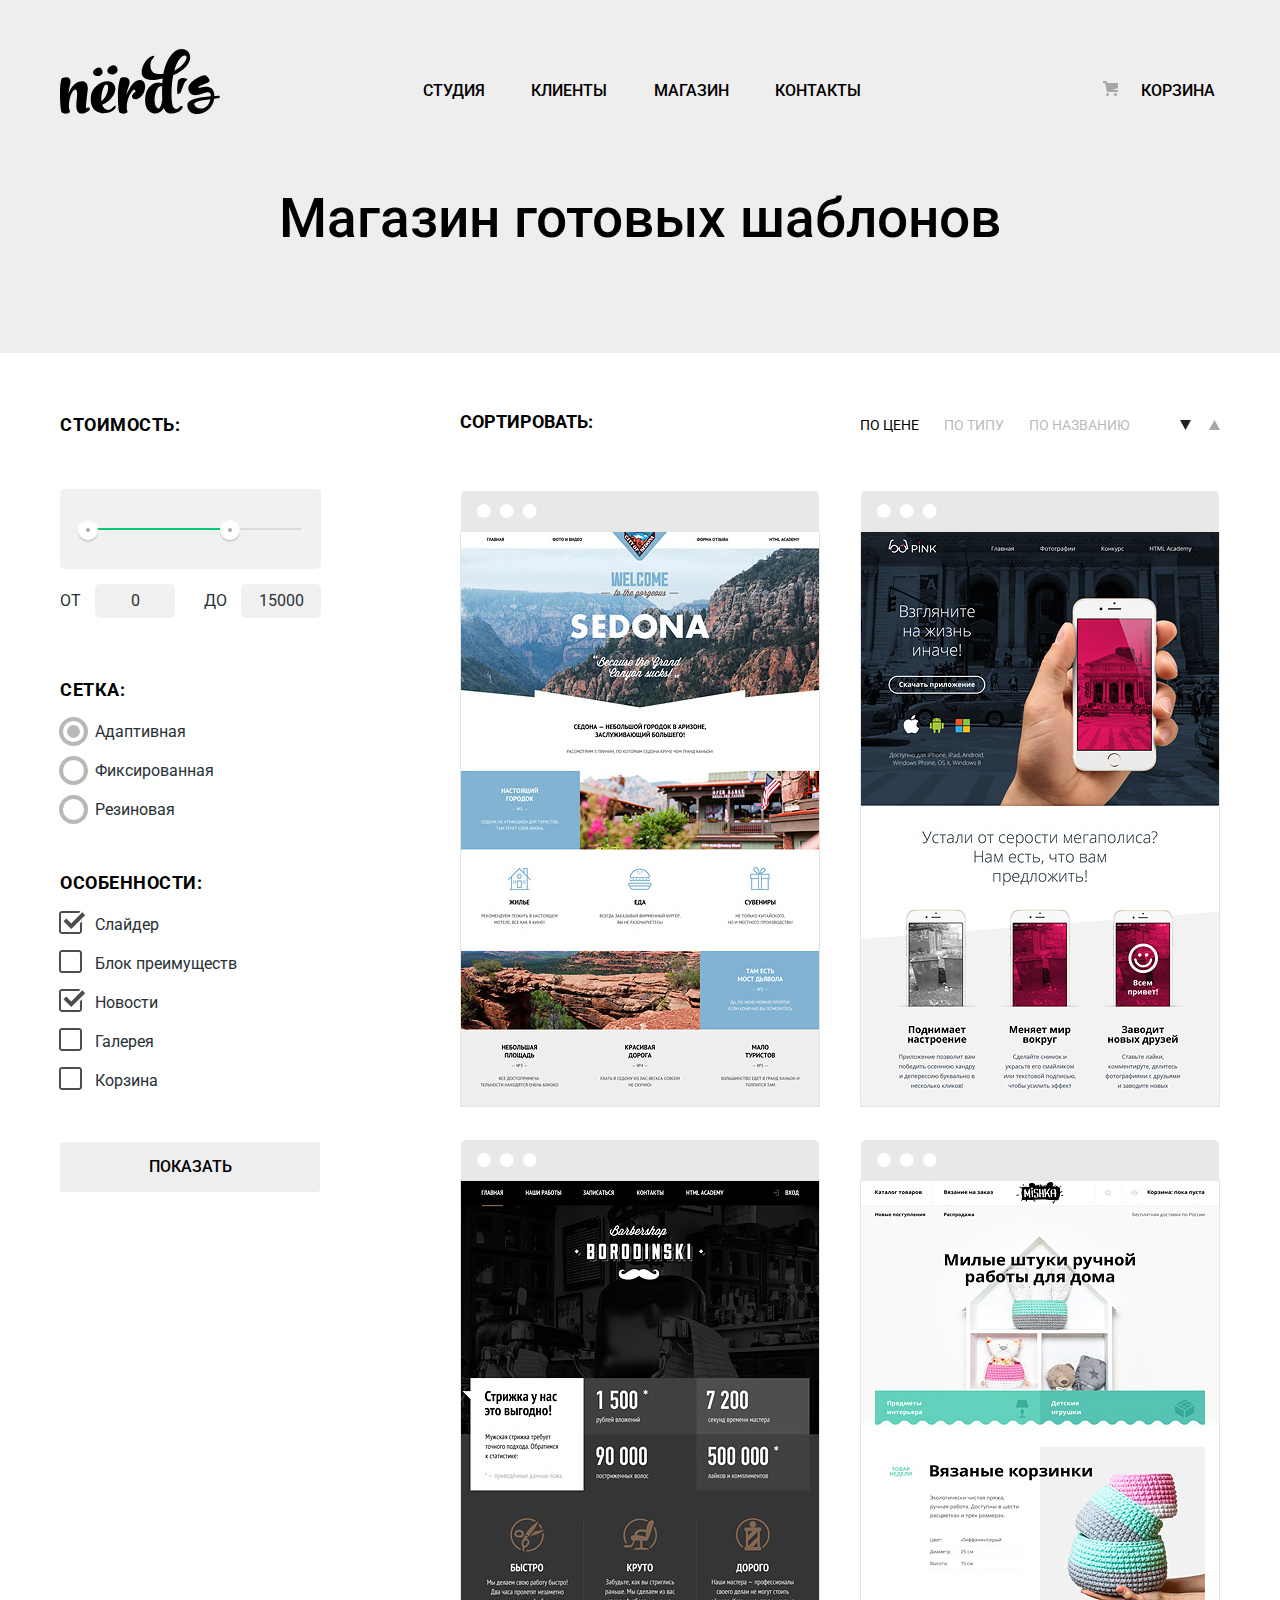
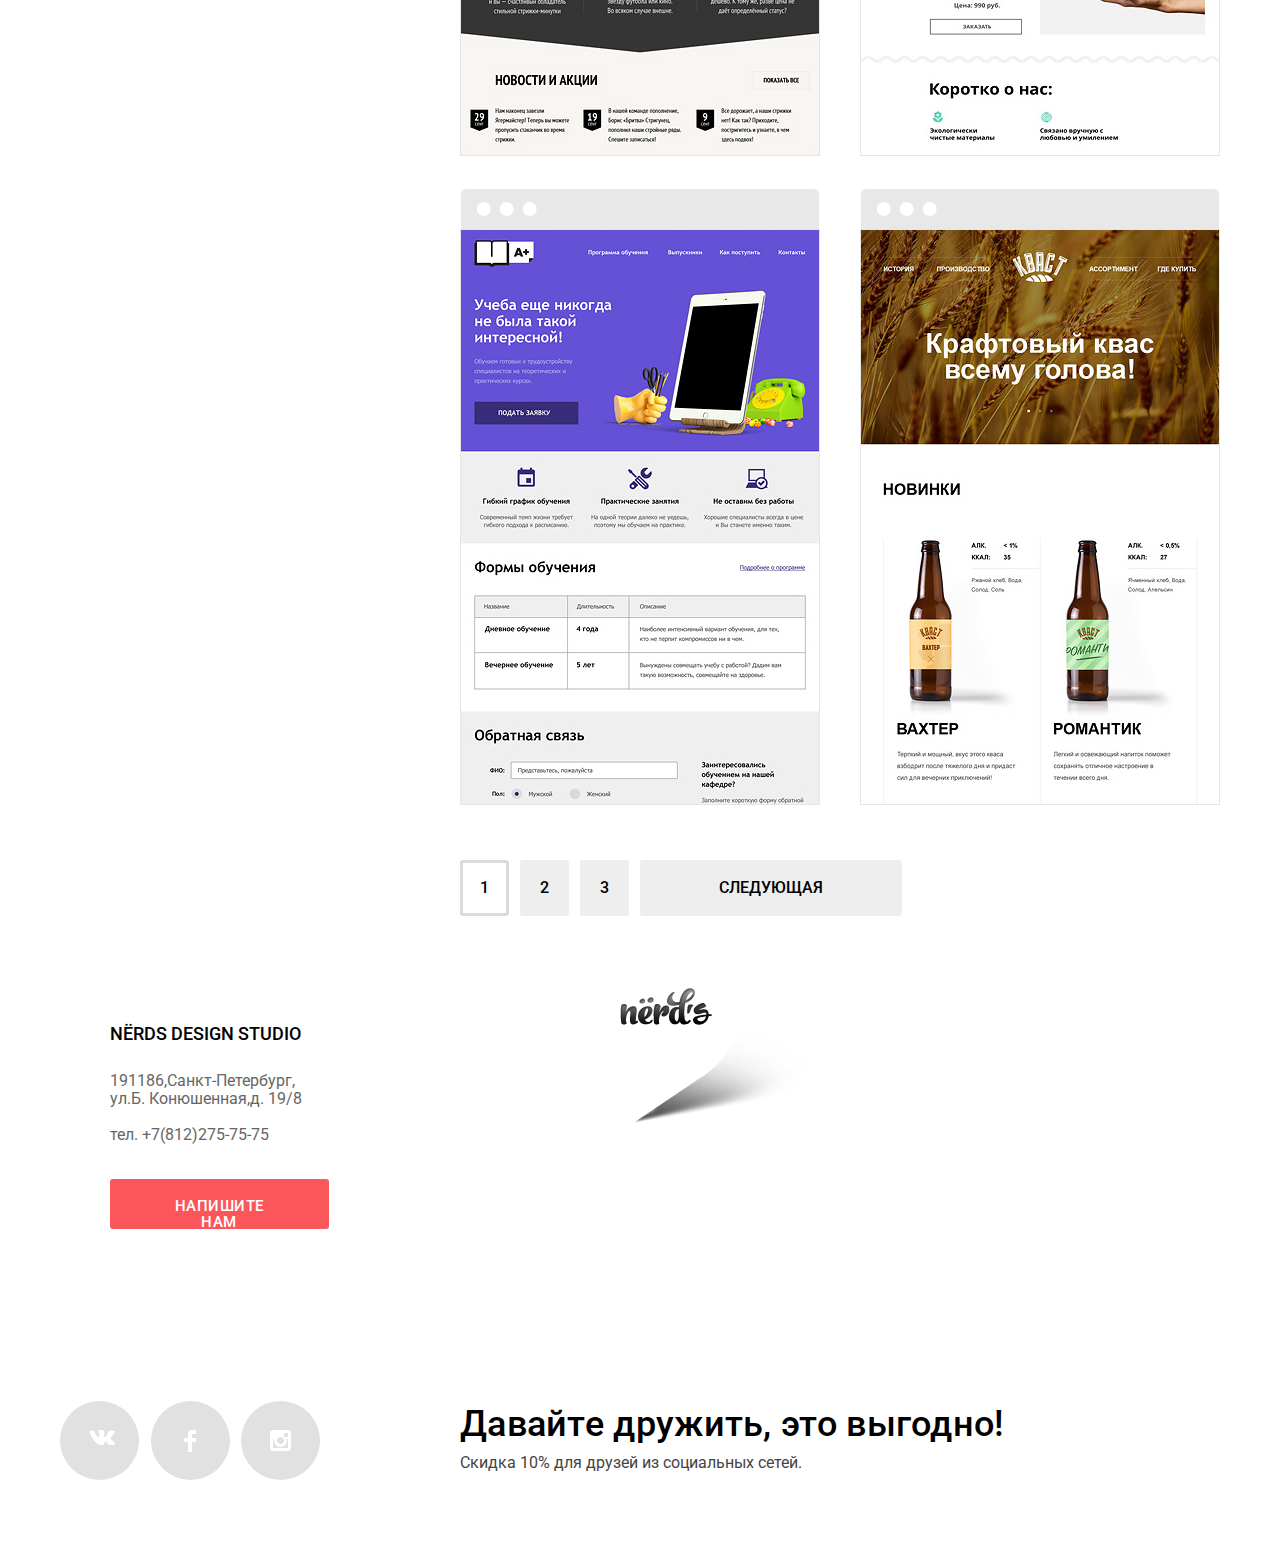
==== commit dc0724ae: "D" ====
--- a/shop.html
+++ b/shop.html
@@ -13,7 +13,7 @@
       
       <nav class="main-navigation do-center">
           <div class="logo-nav">
-              <a href="#" class="main-logo" title="Главная страница"
+              <a href="index.html" class="main-logo" title="Главная страница"
                 ><img
                   src="img/nerds-logo.svg"
                   width="160"
@@ -23,9 +23,9 @@
               </a>
               </div>
         <ul class="main-item">
-          <li><a href="studio">Студия</a></li>
+          <li><a href="index.html">Студия</a></li>
           <li><a href="clients">Клиенты </a></li>
-          <li><a href="shop">Магазин </a></li>
+          <li><a href="shop.html">Магазин </a></li>
           <li><a href="contacts">Контакты </a></li>
         </ul>
         <ul class="ul-basket">
@@ -320,7 +320,7 @@
 
           <h2>Напишите нам</h2>
 
-          <button class="modal-close" ">
+          <button class="modal-close" >
               <svg xmlns="http://www.w3.org/2000/svg" width="21" height="21" viewBox="0 0 21 21">
                   <path fill="#FB565A" d="M13.328 10.5l7.371-7.371a1.003 1.003 0 0 0 0-1.414L19.285.3a1.003 1.003 0 0 0-1.414 0L10.5 7.672 3.129.301a1.003 1.003 0 0 0-1.414 0L.301 1.715a1.003 1.003 0 0 0 0 1.414L7.672 10.5.301 17.871a1.003 1.003 0 0 0 0 1.414l1.415 1.414a1.003 1.003 0 0 0 1.414 0l7.371-7.371 7.371 7.371a1.003 1.003 0 0 0 1.414 0l1.414-1.414a1.003 1.003 0 0 0 0-1.414L13.328 10.5z" />
               </svg>
--- a/css/style.css
+++ b/css/style.css
@@ -1,1764 +1 @@
-body {
-  margin: 0;
-  padding: 0;
-  font-family: "Roboto", Arial, sans-serif;
-  font-size: 16px;
-  text-align: left;
-  line-height: 1.5;
-  color: #283136;
-  min-width: 1200px;
-}
-h3 {
-  
-   
-    font-family: Roboto;
-    font-size: 36px;
-    font-weight: bold;
-    font-style: normal;
-    font-stretch: normal;
-    line-height: 1;
-    letter-spacing: normal;
-    text-align: left;
-    margin:35px 0 0 0 ;
-   
-  
-}
-
-h4 {
-
-  font-family: Roboto;
-  font-size: 24px;
-  font-weight: bold;
-  font-style: normal;
-  font-stretch: normal;
-  line-height: 1.25;
-  letter-spacing: normal;
-  text-align: left;
-  color: #000000;
-  text-transform: uppercase;
-
-}
-section{
-  padding:0;
-  margin:0;
-}
-a {
-  color:black;
-  
-  text-decoration: none;
-}
-.do-center-catalog {
-  display: -webkit-box;
-  display: -ms-flexbox;
-  display: flex;
-  -webkit-box-pack: justify;
-  -ms-flex-pack: justify;
-  justify-content: space-between;
-}
-.catalog {
-  margin: 0;
-  padding: 0;
-}
-.catalog h1 {
-  margin: 0 0 60px 0;
-  padding: 44px 0 93px 0;
-  font-size: 55px;
-  font-weight: 500;
-  color: #000000;
-  text-align: center;
-  vertical-align: baseline;
-  background-color: #eeeeee;
-}
-
-.main-logo img{
-  width: 160px;
-  height: 65px;
-  object-fit: contain;
-}
-.main-header {
-  margin: 0;
-  padding: 0;
-  background-color: #eee;
- 
-}
-.main-navigation a{
-  font-size: 16px;
-  font-weight: 500;
-  outline: 0;
-}
-.main-item,
-.logo-nav,
-.ul-basket
-{    list-style: none;
-  color: #000;
-      padding: 0;
-  min-height: 65px;}
-.main-item {
-  display: -webkit-box;
-  display: -ms-flexbox;
-  display: flex;
-  -webkit-box-pack: justify;
-  -ms-flex-pack: justify;
-  justify-content: space-between;
-  -ms-flex-wrap: wrap;
-  flex-wrap: wrap;
-  margin: 0;
-  width: 438px;
-}
-.ul-basket{
-  margin: 0;
-  margin-left: 36px;
-  padding: 0;
-  width: 120px;
-  min-height: 65px;
-}
-.main-item li,
-.ul-basket li
-{
-  margin: 0;
-  display: block;
-  padding: 30px 0;
-}
-.main-navigation a:hover {
-  color: #fb565a;
-}
-
-.main-navigation {
-  
-    display: -webkit-box;
-    display: -ms-flexbox;
-    display: flex;
-    -webkit-box-pack: justify;
-    -ms-flex-pack: justify;
-    justify-content: space-between;
-    width: 1160px;
-    min-height: 80px;
-    padding-top: 49px;
-    text-transform: uppercase;
-    color: #000;
-
-}
-.logo-nav {
-  margin: 0;
-  padding: 0;
-  width: 160px;
-  min-height: 65px;
-  outline: none;
-}
-.slider {
-  margin: 0;
-  padding: 0;
-  min-width: 1160px;
-  min-height: 408px;
-  position: relative;
-  background-color: #eeeeee;
-}
-
-.slider-list {
-  margin: 0;
-  padding: 0;
-  min-height: 408px;
-  list-style: none;
-}
-
-.slider-item {
-  margin: 0;
-  padding: 0;
-  display: none;
-}
-
-.slider-item h3 {
-  max-width: 600px;
-  margin: 0;
-  margin-top: -19px;
-  margin-bottom: 28px;
-  padding: 0;
-  font-size: 55px;
-  line-height: 55px;
-  font-weight: 500;
-  color: #000000;
-}
-
-.slider-item p {
-  max-width: 430px;
-  margin: 0;
-  margin-bottom: 38px;
-  padding: 0;
-  line-height: 1.5;
-
-}
-
-.slider-item:nth-child(1) {
-  display: block;
-}
-
-.slider-item {
-  display: none;
-  min-height: 250px;
-  padding: 78px 0 80px 0;
-}
-
-.slider-item:nth-child(1) {
-  background-image: url("../img/slide-picture1.png");
-  background-repeat: no-repeat;
-  background-position: 93% 0;
-}
-
-.slider-item:nth-child(2) {
-
-  background-image: url("../img/slide-picture2.png");
-  background-repeat: no-repeat;
-  background-position: 100% 0;
-}
-
-.slider-item:nth-child(3) {
-  background-image: url("../img/slide-picture3.png");
-  background-repeat: no-repeat;
-  background-position: 100% 20px;
-}
-
-.slider-controls {
-  position: absolute;
-  left: 50%;
-  bottom: 102px;
-  z-index: 100;
-
-  width: 160px;
-  height: 18px;
-
-  text-align: center;
-  font-size: 0;
-  -webkit-transform: translateX(-50%);
-  -ms-transform: translateX(-50%);
-  transform: translateX(-50%);
-}
-
-.slider-controls .active::before {
-  content: "";
-  position: absolute;
-  left: 50%;
-  top: 50%;
-  z-index: 2;
-  width: 4px;
-  height: 4px;
-  margin: -4px;
-  background-color: inherit;
-  border: 2px solid #c1c1c1;
-  border-radius: 50%;
-}
-
-.slider-controls i {
-  position: relative;
-  display: inline-block;
-  vertical-align: middle;
-  width: 18px;
-  height: 18px;
-  padding: 8px;
-  border-radius: 50%;
-  cursor: pointer;
-
-}
-
-.slider-controls i::after {
-  content: "";
-  position: absolute;
-  top: 8px;
-  left: 8px;
-  border-radius: 50%;
-  z-index: 1;
-  width: 18px;
-  height: 18px;
-  background: #ffffff;
-}
-
-.slider-list a {
-  display: block;
-  width: 240px;
-  padding: 16px 0 14px 0;
-  font-size: 16px;
-  line-height: 18px;
-  color: #ffffff;
-  text-transform: uppercase;
-  text-align: center;
-  text-decoration: none;
-  background-color: #fb565a;
-  border-radius: 3px;
-  border: none;
-  outline: none;
-}
-
-.slider-list a:hover,
-.slider-list a:focus {
-  background-color: #e74246;
-}
-
-.slider-list a:active {
-  color: rgba(255, 255, 255, 0.3);
-  background-color: #d7373b;
-  -webkit-box-shadow: 0 3px rgba(0, 0, 0, 0.1) inset;
-  box-shadow: 0 3px rgba(0, 0, 0, 0.1) inset;
-}
-.controls {
-  width: 261px;
-}
-
-.controls fieldset {
-  margin: 0;
-  padding: 0;
-  border: none;
-  margin-bottom: 34px;
-}
-
-.controls fieldset:first-child {
-  margin-bottom: 60px;
-}
-
-.controls legend {
-  margin: 0;
-  margin-bottom: 18px;
-  padding: 0;
-  font-size: 18px;
-  font-weight: 700;
-  line-height: 24px;
-  letter-spacing: 0.5px;
-  text-align: left;
-  text-transform: uppercase;
-  color: #000000;
-}
-
-.price-fieldset legend {
-  margin-bottom: 52px;
-}
-
-
-.controls label {
-  position: relative;
-  display: block;
-  -webkit-user-select: none;
-  -moz-user-select: none;
-  -ms-user-select: none;
-  user-select: none;
-}
-
-.controls ul {
-  margin: 0;
-  padding: 0;
-}
-
-.controls-option {
-  margin-bottom: 15px;
-  padding-left: 35px;
-}
-
-.range-controls {
-  position: relative;
-  height: 41px;
-  margin-bottom: 15px;
-  padding-top: 39px;
-  padding-left: 20px;
-  padding-right: 20px;
-  background-color: #f1f1f1;
-  border-radius: 5px;
-}
-
-.range-controls .scale {
-  height: 2px;
-  background: #d7dcde;
-}
-
-.range-controls .bar {
-  width: 70%;
-  height: 2px;
-
-  background: #00ca74;
-}
-
-.range-controls .toggle {
-  position: absolute;
-  top: 31px;
-  left: 0;
-  width: 4px;
-  height: 4px;
-  padding: 0;
-  border: 8px solid #ffffff;
-  border-radius: 50%;
-  background-color: #ababab;
-  -webkit-box-shadow: 0 2px 1px 0 #cfcfcf;
-  box-shadow: 0 2px 1px 0 #cfcfcf;
-}
-
-.range-controls .toggle-min {
-  left: 18px;
-}
-
-.range-controls .toggle-max {
-  left: 160px;
-}
-
-.price-controls {
-  font-size: 0;
-}
-
-.price-controls label {
-  display: inline-block;
-  vertical-align: baseline;
-  width: 50%;
-  font-size: 16px;
-  text-transform: uppercase;
-}
-
-.price-controls input {
-  font-family: Roboto, Arial, sans-serif;
-  font-size: 16px;
-  text-align: center;
-  color: #283136;
-  width: 60px;
-  padding: 8px 10px;
-  margin-left: 10px;
-  border: none;
-  border-radius: 5px;
-  background: #f1f1f1;
-}
-
-.max-price {
-  text-align: right;
-}
-.modal-header {
-  display: -webkit-box;
-  display: -ms-flexbox;
-  display: flex;
-  -webkit-box-pack: justify;
-  -ms-flex-pack: justify;
-  justify-content: space-between;
-  width: 766px;
-  margin: 0 auto;
-}
-.modal-form {
-  margin: 0 auto;
-  display: -webkit-box;
-  display: -ms-flexbox;
-  display: flex;
-  -webkit-box-pack: justify;
-  -ms-flex-pack: justify;
-  justify-content: space-between;
-  -ms-flex-wrap: wrap;
-  flex-wrap: wrap;
-  min-width: 760px;
-}
-
-.modal-form-field input[type="text"],
-.modal-form-field input[type="email"] {
-  display: block;
-  width: 345px;
-  height: 50px;
-  padding-left: 15px;
-  text-align: left;
-  color: rgba(68, 68, 68, 0.5);
-  vertical-align: middle;
-  border: 2px solid #d7dcde;
-  border-radius: 3px;
-  margin-bottom: 36px;
-  outline: none;
-}
-
-
-.modal-form-field input[type="text"]:hover,
-.modal-form-field input[type="email"]:hover,
-.modal-form-field textarea:hover {
-  border: 2px solid #b4b9bb;
-}
-
-.modal-form-field input[type="text"]:focus,
-.modal-form-field input[type="email"]:focus,
-.modal-form-field textarea:focus {
-  color: #444444;
-  border: 2px solid #000000;
-}
-
-.modal-form-field input[type="text"]:focus::-webkit-input-placeholder,
-.modal-form-field input[type="email"]:focus::-webkit-input-placeholder,
-.modal-form-field textarea:focus::-webkit-input-placeholder {
-  color: #444444;
-}
-
-.modal-form-field input[type="text"]:focus:-ms-input-placeholder,
-.modal-form-field input[type="email"]:focus:-ms-input-placeholder,
-.modal-form-field textarea:focus:-ms-input-placeholder {
-  color: #444444;
-}
-
-.modal-form-field input[type="text"]:focus::-ms-input-placeholder,
-.modal-form-field input[type="email"]:focus::-ms-input-placeholder,
-.modal-form-field textarea:focus::-ms-input-placeholder {
-  color: #444444;
-}
-
-.modal-form-field input[type="text"]:focus::placeholder,
-.modal-form-field input[type="email"]:focus::placeholder,
-.modal-form-field textarea:focus::placeholder {
-  color: #444444;
-}
-
-.modal-form-field input[type="text"]:invalid,
-.modal-form-field input[type="email"]:invalid,
-.modal-form-field textarea:invalid {
-  color: #e74246;
-  border: 2px solid #e74246;
-}
-
-.modal-form-field label {
-  font-size: 16px;
-  font-weight: bold;
-  text-align: left;
-  line-height: 18px;
-}
-
-.modal-form-field textarea {
-  width: 752px;
-  height: 118px;
-  padding: 15px;
-  text-align: left;
-  color: rgba(68, 68, 68, 0.5);
-  vertical-align: middle;
-  border: 2px solid #d7dcde;
-  border-radius: 3px;
-  outline: none;
-}
-
-.modal-form input[type="submit"] {
-  display: block;
-  width: 260px;
-  height: 50px;
-  padding: 19px 84px 18px 82px;
-  margin-top: 47px;
-  text-transform: uppercase;
-  text-align: center;
-  line-height: 1.13;
-  font-size: 16px;
-  font-weight: 500;
-  color: #ffffff;
-  background-color: #fb565a;
-  border: none;
-  border-radius: 3px;
-  outline: none;
-}
-
-.modal-form input[type="submit"]:hover,
-.modal-form input[type="submit"]:focus {
-  background-color: #e74246;
-}
-
-.modal-form input[type="submit"]:active {
-  color: rgba(255, 255, 255, 0.3);
-  background-color: #d7373b;
-  -webkit-box-shadow: 0 3px rgba(0, 0, 0, 0.1) inset;
-  box-shadow: 0 3px rgba(0, 0, 0, 0.1) inset;
-}
-
-.controls-checkbox+label::before {
-  content: "";
-  position: absolute;
-  top: -2px;
-  left: -36px;
-  width: 23px;
-  height: 23px;
-  background-image: url(../img/checkbox-off.svg);
-}
-
-.controls-checkbox+label:hover::before {
-  content: "";
-  position: absolute;
-  top: -2px;
-  left: -36px;
-  width: 23px;
-  height: 23px;
-  background-image: url(../img/checkbox-hover-off.svg);
-}
-
-.controls-checkbox:focus+label::before {
-  content: "";
-  position: absolute;
-  top: -2px;
-  left: -36px;
-  width: 23px;
-  height: 23px;
-  background-image: url(../img/checkbox-hover-off.svg);
-}
-
-
-.controls-checkbox:checked+label::before {
-  content: "";
-  position: absolute;
-  top: -2px;
-  left: -36px;
-  width: 27px;
-  height: 23px;
-  background-image: url(../img/checkbox-on.svg);
-}
-
-.controls-checkbox:checked+label:hover::before {
-  content: "";
-  position: absolute;
-  top: -2px;
-  left: -36px;
-  width: 27px;
-  height: 23px;
-  background-image: url(../img/checkbox-hover-on.svg);
-}
-
-.controls-checkbox:focus:checked+label::before {
-  content: "";
-  position: absolute;
-  top: -2px;
-  left: -36px;
-  width: 27px;
-  height: 23px;
-  background-image: url(../img/checkbox-hover-on.svg);
-}
-
-.controls-checkbox:disabled+label::before {
-  content: "";
-  position: absolute;
-  top: -2px;
-  left: -36px;
-  width: 27px;
-  height: 23px;
-  background-repeat: no-repeat;
-  background-image: url(../img/checkbox-disabled.svg);
-}
-
-.controls-checkbox:disabled+label:hover::before {
-  content: "";
-  position: absolute;
-  top: -2px;
-  left: -36px;
-  width: 27px;
-  height: 23px;
-  background-repeat: no-repeat;
-  background-image: url(../img/checkbox-disabled.svg);
-}
-
-.controls-checkbox:focus:disabled+label::before {
-  content: "";
-  position: absolute;
-  top: -2px;
-  left: -36px;
-  width: 27px;
-  height: 23px;
-  background-repeat: no-repeat;
-  background-image: url(../img/checkbox-disabled.svg);
-}
-
-.controls-checkbox:checked:disabled+label::before {
-  content: "";
-  position: absolute;
-  top: -2px;
-  left: -36px;
-  width: 27px;
-  height: 23px;
-  background-image: url(../img/checkbox-disabled-on.svg);
-}
-
-.controls-checkbox:checked:disabled+label:hover::before {
-  content: "";
-  position: absolute;
-  top: -2px;
-  left: -36px;
-  width: 27px;
-  height: 23px;
-  background-image: url(../img/checkbox-disabled-on.svg);
-}
-
-.controls-checkbox:focus:checked:disabled+label::before {
-  content: "";
-  position: absolute;
-  top: -2px;
-  left: -36px;
-  width: 27px;
-  height: 23px;
-  background-image: url(../img/checkbox-disabled-on.svg);
-}
-
-.controls-checkbox:disabled+label {
-  color: rgba(40, 49, 54, 0.1);
-}
-
-.controls-checkbox:disabled+label:hover {
-  color: rgba(40, 49, 54, 0.1);
-}
-
-.controls-checkbox:focus:disabled+label {
-  color: rgba(40, 49, 54, 0.1);
-}
-
-.features label:hover,
-.gridtype label:hover {
-  color: #4d4d4d;
-}
-
-.controls-checkbox:focus label,
-.controls-radio:focus label {
-  color: #4d4d4d;
-}
-
-.controls-radio+label::before {
-  content: "";
-  position: absolute;
-  top: -3px;
-  left: -36px;
-  width: 21px;
-  height: 21px;
-  border-radius: 50%;
-  border: 4px solid rgba(77, 77, 77, 0.4);
-
-}
-
-.controls-radio:checked+label::after {
-  content: "";
-  position: absolute;
-  top: 5px;
-  left: -28px;
-  width: 13px;
-  height: 13px;
-  border-radius: 50%;
-  background-color: rgba(77, 77, 77, 0.4);
-
-}
-
-
-.controls-radio:hover+label::before {
-  content: "";
-  position: absolute;
-  top: -3px;
-  left: -36px;
-  width: 21px;
-  height: 21px;
-  border-radius: 50%;
-  border: 4px solid #4d4d4d;
-
-}
-
-.controls-radio:checked:hover+label::after {
-  content: "";
-  position: absolute;
-  top: 5px;
-  left: -28px;
-  width: 13px;
-  height: 13px;
-  border-radius: 50%;
-  background-color: #4d4d4d;
-
-}
-
-.controls-radio:focus+label::before {
-  content: "";
-  position: absolute;
-  top: -3px;
-  left: -36px;
-  width: 21px;
-  height: 21px;
-  border-radius: 50%;
-  border: 4px solid #4d4d4d;
-
-}
-
-.controls-radio:checked:focus+label::after {
-  content: "";
-  position: absolute;
-  top: 5px;
-  left: -28px;
-  width: 13px;
-  height: 13px;
-  border-radius: 50%;
-  background-color: #4d4d4d;
-
-}
-
-.controls-radio:disabled+label::before {
-  content: "";
-  position: absolute;
-  top: -3px;
-  left: -36px;
-  width: 21px;
-  height: 21px;
-  border-radius: 50%;
-  border: 4px solid rgba(40, 49, 54, 0.1);
-
-}
-
-.controls-radio:checked:disabled+label::after {
-  content: "";
-  position: absolute;
-  top: 5px;
-  left: -28px;
-  width: 13px;
-  height: 13px;
-  border-radius: 50%;
-  background-color: rgba(40, 49, 54, 0.1);
-
-}
-
-
-.controls-radio:disabled+label,
-.controls-radio:disabled+label:hover,
-.controls-radio:focus:disabled+label {
-  color: rgba(40, 49, 54, 0.1);
-}
-
-.controls-button {
-  display: block;
-  width: 260px;
-  height: 50px;
-  padding: 19px auto;
-  text-transform: uppercase;
-  text-align: center;
-  line-height: 18px;
-  font-size: 16px;
-  font-weight: 500;
-  color: #000000;
-  background-color: #eeeeee;
-  border: none;
-  outline: none;
-  border-radius: 3px;
-}
-
-.controls-button:hover,
-.controls-button:focus {
-  background-color: #dfdfdf;
-}
-
-.controls-button:active {
-  color: rgba(0, 0, 0, 0.3);
-  background-color: #d5d5d5;
-  -webkit-box-shadow: inset 0px 3px 0 0 rgba(0, 1, 1, 0.1);
-  box-shadow: inset 0px 3px 0 0 rgba(0, 1, 1, 0.1);
-}
-
-.designs {
-  width: 760px;
-}
-
-.designs li,
-.controls li {
-  list-style: none;
-}
-.design-sorting {
-  margin: 0;
-  padding: 0;
-  display: -webkit-box;
-  display: -ms-flexbox;
-  display: flex;
-  -webkit-box-orient: horizontal;
-  -webkit-box-direction: normal;
-  -ms-flex-direction: row;
-  flex-direction: row;
-  -webkit-box-pack: justify;
-  -ms-flex-pack: justify;
-  justify-content: space-between;
-  width: 760px;
-  min-height: 78px;
-  border: none;
-}
-
-.design-sorting h3 {
-  margin: 0;
-  padding: 0;
-  display: block;
-  width: 133px;
-  min-height: 14px;
-  font-size: 18px;
-  font-weight: 700;
-  line-height: 1;
-  text-align: left;
-  text-transform: uppercase;
-  color: #000000;
-}
-.sorting-wrapper {
-  margin: 0;
-  padding: 0;
-  display: -webkit-box;
-  display: -ms-flexbox;
-  display: flex;
-  width: 360px;
-  -webkit-box-orient: horizontal;
-  -webkit-box-direction: normal;
-  -ms-flex-direction: row;
-  flex-direction: row;
-  -webkit-box-pack: justify;
-  -ms-flex-pack: justify;
-  justify-content: space-between;
-}
-
-.sorting-links {
-  margin: 0;
-  padding: 0;
-  display: -webkit-box;
-  display: -ms-flexbox;
-  display: flex;
-  -webkit-box-orient: horizontal;
-  -webkit-box-direction: normal;
-  -ms-flex-direction: row;
-  flex-direction: row;
-  -webkit-box-pack: justify;
-  -ms-flex-pack: justify;
-  justify-content: space-between;
-  width: 270px;
-}
-
-.sorting-buttons {
-  margin: 0;
-  padding: 0;
-  display: -webkit-box;
-  display: -ms-flexbox;
-  display: flex;
-  -webkit-box-orient: horizontal;
-  -webkit-box-direction: normal;
-  -ms-flex-direction: row;
-  flex-direction: row;
-  -webkit-box-pack: justify;
-  -ms-flex-pack: justify;
-  justify-content: space-between;
-  width: 40px;
-}
-
-.sorting-links a {
-  font-size: 14px;
-  text-align: left;
-  text-transform: uppercase;
-  line-height: 1.29;
-  color: rgba(0, 0, 0, 0.3);
-  outline: none;
-}
-
-.sorting-links a:hover,
-.sorting-links a:focus {
-  color: rgba(0, 0, 0, 0.6);
-}
-
-.sorting-buttons a:hover path,
-.sorting-buttons a:focus path {
-  fill: rgba(0, 0, 0, 0.6);
-}
-
-.sorting-buttons a {
-  outline: none;
-}
-
-.sorting-links a:active {
-  color: #000000;
-}
-
-.sorting-buttons a:active path {
-  fill: #231F20;
-}
-
-.sorting-links-current a {
-  color: #000000;
-  outline: none;
-}
-
-.sorting-buttons-current path {
-  fill: #231F20;
-}
-
-.design-cards {
-  margin: 0;
-  padding: 0;
-  display: -webkit-box;
-  display: -ms-flexbox;
-  display: flex;
-  -webkit-box-pack: justify;
-  -ms-flex-pack: justify;
-  justify-content: space-between;
-  -ms-flex-wrap: wrap;
-  flex-wrap: wrap;
-}
-
-.design-card {
-  margin: 0;
-  padding: 0;
-  position: relative;
-  width: 360px;
-  height: 576px;
-  border-top-left-radius: 5px;
-  border-top-right-radius: 5px;
-  padding-top: 40px;
-  margin-bottom: 33px;
-
-}
-
-.design-card-header {
-  position: absolute;
-  top: 0;
-  right: 1px;
-  width: 358px;
-  height: 40px;
-  border-top-left-radius: 5px;
-  border-top-right-radius: 5px;
-  opacity: 0.12;
-  z-index: 2;
-}
-
-.design-card-info {
-  margin: 0;
-  padding: 0;
-  position: absolute;
-  bottom: 0;
-  left: 0;
-  display: -webkit-box;
-  display: -ms-flexbox;
-  display: flex;
-  -webkit-box-orient: vertical;
-  -webkit-box-direction: normal;
-  -ms-flex-direction: column;
-  flex-direction: column;
-  -ms-flex-pack: distribute;
-  justify-content: space-around;
-  width: 360px;
-  max-height: 576px;
-  background-color: #eeeeee;
-  overflow-y: auto;
-  display: none;
-}
-
-.design-card:hover .design-card-info {
-  z-index: 3;
-  display: block;
-}
-
-.design-card:hover .design-card-header {
-  opacity: 1;
-}
-
-.design-card-price:focus .design-card-info {
-  z-index: 3;
-  display: block;
-}
-
-.design-card-price:focus .design-card-header {
-  opacity: 1;
-}
-
-.design-card:hover,
-.design-card:focus {
-  -webkit-box-shadow: 0px 6px 15px 0 rgba(0, 1, 1, 0.25);
-  box-shadow: 0px 6px 15px 0 rgba(0, 1, 1, 0.25);
-}
-
-.design-card-textheader {
-  margin: 30px auto 0 auto;
-  padding: 0;
-  font-size: 18px;
-  font-weight: bold;
-  text-transform: uppercase;
-  text-align: center;
-  line-height: 30px;
-}
-
-.design-card-textheader a {
-  color: #000000;
-  outline: none;
-}
-
-.design-card-textheader a:hover,
-.design-card-textheader a:focus {
-  color: #fb565a;
-}
-
-.design-card-textheader a:active {
-  color: rgba(0, 0, 0, 0.3);
-}
-
-.design-card-text {
-  margin: 0;
-  padding: 0;
-  text-align: center;
-  white-space: pre-line;
-}
-
-.design-card-price {
-  display: block;
-  width: 80px;
-  height: 13px;
-  padding: 19px 60px 18px 60px;
-  margin: 30px auto 43px auto;
-  text-transform: uppercase;
-  font-size: 16px;
-  font-weight: 500;
-  line-height: 1.13;
-  text-align: center;
-  border-radius: 3px;
-  color: #ffffff;
-  background-color: #fb565a;
-  outline: none;
-}
-
-.design-card-price:hover,
-.design-card-price:focus {
-  background-color: #e74246;
-}
-
-.design-card-price:active {
-  background-color: #d7373b;
-  -webkit-box-shadow: inset 0px 3px 0 0 rgba(0, 1, 1, 0.1);
-  box-shadow: inset 0px 3px 0 0 rgba(0, 1, 1, 0.1);
-}
-
-.paginator-list {
-  margin: 0;
-  padding: 22px 0 0 0;
-  display: -webkit-box;
-  display: -ms-flexbox;
-  display: flex;
-  -ms-flex-wrap: wrap;
-  flex-wrap: wrap;
-  list-style: none;
-}
-
-.paginator-item a {
-  display: block;
-  padding: 19px 20px;
-  margin-right: 11px;
-  font-size: 16px;
-  font-weight: 500;
-  text-align: center;
-  text-transform: uppercase;
-  line-height: 1.13;
-  color: #000000;
-  background-color: #eeeeee;
-  border-radius: 3px;
-  outline: none;
-}
-
-.paginator-item:last-child a {
-  padding: 19px 79px;
-  margin-right: 0;
-}
-
-.paginator-item a:hover,
-.paginator-item a:focus {
-  background-color: #dfdfdf;
-}
-
-.paginator-item a:active {
-  -webkit-box-shadow: inset 0px 3px 0 0 rgba(0, 1, 1, 0.1);
-  box-shadow: inset 0px 3px 0 0 rgba(0, 1, 1, 0.1);
-  background-color: #d5d5d5;
-  color: rgba(0, 0, 0, 0.3);
-}
-
-.paginator-item-current a {
-  background-color: #ffffff;
-  -webkit-box-shadow: inset 0 0 0 3px rgb(219, 219, 219);
-  box-shadow: inset 0 0 0 3px rgb(219, 219, 219);
-}
-.do-center {
-  width: 1160px;
-  margin: 0 auto;
-}
-
-
-
-.basket-icon {
-  margin-left: 3px;
-  margin-right: 23px;
-}
-
-.info-studio h2 {
-  margin: 34px 0 0;
-  padding: 0;
-  font-size: 45px;
-  font-weight: 500;
-  line-height: 1;
-  text-align: left;
-  color: #000;
-}
-
-.info-studio h5 {
-  font-size: 16px;
-  font-weight: 700;
-  line-height: 1.5;
-  text-transform: uppercase;
-  color: #000;
-  padding: 0;
-  letter-spacing: .1px;
-  margin: 39px 0 0;
-  text-align: left;
-}
-.info-studio li {
-  position: relative;
-    padding: 0;
-    margin: 24px 0 0 -3px;
-}
-.info-studio li::before {
-  content: "";
-    display: block;
-    position: absolute;
-    top: 9px;
-    left: -35px;
-    width: 25px;
-    height: 2px;
-    background-color: #fb565a;
-}
-.info-studio ul{
-  list-style:none;
-}
-.info-img th{ 
-  font-weight: 700;
-  color: #000;
-  font-size: 45px;
-}
-.info-img th,
-.info-img td {
-  margin: 0;
-  padding: 0;
-  width: 120px;
-  text-align: left;
-
-}
-.info-img caption {
-  margin: 28px 0 25px;
-  text-align: center;
-  font-size: 16px;
-  font-weight: 700;
-  line-height: 1.5;
-  text-transform: uppercase;
-  color: #000;
-}
-.logos {
-  list-style: none;
-  -webkit-box-pack: justify;
-  -ms-flex-wrap: wrap;
-  flex-wrap: wrap;
-  -ms-flex-line-pack: center;
-  align-content: center;
-  min-height: 180px;
-  padding: 0;
-  margin: 0 auto;
-  border-top: 2px solid #eee;
-  border-bottom: 2px solid #eee;
-  -ms-flex-pack: justify;
-  justify-content: space-between;
-}
-.logos, .logos li {
-  display: -webkit-box;
-  display: -ms-flexbox;
-  display: flex;
-  -webkit-box-align: center;
-  -ms-flex-align: center;
-  align-items: center;
-}
-.logos li {
-  -ms-flex-pack: distribute;
-  justify-content: space-around;
-  width: 290px;
-  height: 90px;
-}
-.logos a {
-  display: block;
-  width: 210px;
-  height: 90px;
-}
-
-.logos-htmlac {
-  outline: none;
-  background-repeat: no-repeat;
-  background-position: center;
-  background-image: url("../img/logo-1.png");
-}
-
-.logos-htmlac:hover,
-.logos-htmlac:focus {
-  background-image: url("../img/logo-1-hover.png");
-}
-
-.logos-htmlac:active {
-  background-image: url("../img/logo-1-active.png");
-}
-
-.logos-borodinski {
-  outline: none;
-  background-repeat: no-repeat;
-  background-position: center;
-  background-image: url("../img/logo-2.png");
-}
-
-.logos-borodinski:hover,
-.logos-borodinski:focus {
-  background-image: url("../img/logo-2-hover.png");
-}
-
-.logos-borodinski:active {
-  background-image: url("../img/logo-2-active.png");
-}
-
-.logos-pink {
-  outline: none;
-  background-repeat: no-repeat;
-  background-position: center;
-  background-image: url("../img/logo-3.png");
-}
-
-.logos-pink:hover,
-.logos-pink:focus {
-  background-repeat: no-repeat;
-  background-position: center;
-  background-image: url("../img/logo-3-hover.png");
-}
-
-.logos-pink:active {
-  background-repeat: no-repeat;
-  background-position: center;
-  background-image: url("../img/logo-3-active.png");
-}
-
-.logos-mishka {
-  outline: none;
-  background-repeat: no-repeat;
-  background-position: center;
-  background-image: url("../img/logo-4.png");
-}
-
-.logos-mishka:hover,
-.logos-mishka:focus {
-  background-repeat: no-repeat;
-  background-position: center;
-  background-image: url("../img/logo-4-hover.png");
-}
-
-.logos-mishka:active {
-  background-repeat: no-repeat;
-  background-position: center;
-  background-image: url("../img/logo-4-active.png");
-}
-
-.products {
-  
-  margin: 80px 0;
-  max-width: 1100px;
-  display: -webkit-box;
-  display: -ms-flexbox;
-  display: flex;
-  -webkit-box-pack: justify;
-  -ms-flex-pack: justify;
-  justify-content: space-between;
-  -ms-flex-wrap: wrap;
-  flex-wrap: wrap;
-}
-
-.btn-product {
-  display: block;
-  margin: 0;
-  padding: 19px 39px 18px 39px;
-  text-transform: uppercase;
-  text-decoration: none;
-
-  font-family: Roboto;
-  font-size: 16px;
-  font-weight: 500;
-  font-style: normal;
-  font-stretch: normal;
-  line-height: 1.13;
-  letter-spacing: normal;
-  text-align: center;
-  color: #ffffff;
-  width: 82px;
-  height: 13px;
-
-  margin-top: 50px;
-}
-
-.btn-product-red {
-  background-color: #fb565a;
-}
-
-.btn-product-green {
-
-  background-color: #00ca74;
-}
-
-
-.btn-product-yellow {
-
-
-  background-color: #efc84a;
-}
-
-.products-div {
-  
-  width: 300px;
-  height: 200px;
-  padding: 146px 0 0 0;
-
-
-}
-
-.products-div>* {
-  margin: 25px 0 0 0;
-
-}
-
-.products-div *:nth-child(3) {
-  margin: 30px 0 0 0;
-}
-
-.products-div p {
-
-
-  font-family: Roboto;
-  font-size: 16px;
-  font-weight: normal;
-  font-style: normal;
-  font-stretch: normal;
-  line-height: 1.5;
-  letter-spacing: normal;
-  text-align: left;
-  color: #283136;
-
-}
-.info-studio {
-  display: -webkit-box;
-    display: -ms-flexbox;
-    display: flex;
-    -webkit-box-pack: justify;
-    -ms-flex-pack: justify;
-    justify-content: space-between;
-    margin: 0 auto;
-    padding-top: 40px;
-    padding-bottom: 58px;
-    border-top: 2px solid #eee;
-
-}
-.number-list {
-  width: 360px;
-    height: 120px;
-}
-.cap {
-  margin: 28px 0 25px;
-  text-align: center;
-}
-.info-block {    display: block;
-  width: 650px;
-
-
-}
-.info-img {
-  display: block;
-    width: 360px;
-
-
-}
-.web-sites{
-  background: url("../img/illustration-1.jpg") 0 0 no-repeat;
-
-}
-.applications {
-  background: url("../img/advantage-picture-green.jpg") 0 0 no-repeat;
-}
-.presentations {
-  background: url("../img/illustration-3.jpg") 0 0 no-repeat;
-}
-.social-list {
-  display: flex;
-  align-items: center;
-  justify-content: flex-start;
-
-
-
-}
-
-
-.social-list ul {
-display:flex;
-list-style-type:none;
-margin-left:100px;
-}
-.social-list li {
-  margin-right:11px;
-}
-.btn-social{
-  display:inline-block;
-  border-radius: 50%;
-   width: 79px;
-   height: 79px;
-   font-size: 0;
-   
- 
-
-}
-.btn-social-vk {
-  background: #e1e1e1 url("../img/vk-icon.svg") 50% 50% no-repeat;
-
-}
-.btn-social-fb {
-  background: #e1e1e1 url("../img/fb-icon.svg") 50% 50% no-repeat;
-
-}
-.btn-social-insta{
-  background: #e1e1e1 url("../img/insta-icon.svg") 50% 50% no-repeat;
-
-}
-.social-list p {
-  font-family: Roboto;
-  font-size: 16px;
-  font-weight: normal;
-  font-style: normal;
-  font-stretch: normal;
-  line-height: 1.38;
-  letter-spacing: normal;
-  text-align: left;
-  color: #444444;
-}
-.social-friends{
-  margin-left:139px;
-}
-.visually-hidden {
-  position: absolute;
-  width: 1px;
-  height: 1px;
-  margin: -1px;
-  border: 0;
-  padding: 0;
-  white-space: nowrap;
-  -webkit-clip-path: inset(100%);
-  clip-path: inset(100%);
-  clip: rect(0 0 0 0);
-  overflow: hidden;
-}
-.geo-card-section {
-  margin: 0;
-  display: block;
-  width: 100%;
-  margin-left: 0;
-  margin-right: 0;
-  height: 416px;
-}
-
-.geo-card-section iframe {
-  width: 100%;
-}
-.studio-location {
-  display: -webkit-box;
-  display: -ms-flexbox;
-  display: flex;
-  -webkit-box-pack: justify;
-  -ms-flex-pack: justify;
-  justify-content: space-between;
-  -webkit-box-orient: vertical;
-  -webkit-box-direction: normal;
-  -ms-flex-direction: column;
-  flex-direction: column;
-  position: absolute;
-  left: 0;
-  bottom: 271px;
-  width: 219px;
-  height: 210px;
-  padding: 50px;
-  background-color: #ffffff;
-}
-.studio-location h4{
-  margin: 0;
-    padding: 0;
-    padding-bottom: 6px;
-    text-align: left;
-    font-size: 18px;
-    font-weight: 500;
-    line-height: 1.67;
-    color: #000000;
-}
-.studio-location p {
-  margin: 0;
-    padding: 0;
-    display: inline-block;
-    vertical-align: baseline;
-    width: 210px;
-    text-align: left;
-    font-size: 16px;
-    line-height: 1.13;
-    color: #666666;
-}
-.contact-us {
-  width: 128px;
-    height: 12px;
-    padding: 19px 46px 19px 45px;
-    text-transform: uppercase;
-    font-size: 15px;
-    font-weight: 500;
-    line-height: 1.13;
-    text-align: center;
-    color: #ffffff;
-    letter-spacing: 0.5px;
-    border: none;
-    border-radius: 3px;
-    background-color: #fb565a;
-    margin-top: 17px;
-    outline: none;
-    cursor: pointer;
-}
-.contact-us:hover,
-.contact-us:focus {
-  background-color: #e74246;
-}
-.contact-us:active {
-  color: rgba(255, 255, 255, 0.3);
-    background-color: #d7373b;
-    -webkit-box-shadow: 0 3px rgba(0, 0, 0, 0.1) inset;
-    box-shadow: 0 3px rgba(0, 0, 0, 0.1) inset;
-}
-.modal-write-us {
-  display: none;
-  position: absolute;
-  bottom: 100px;
-  left: 140px;
-  width: 760px;
-  height: 430px;
-  margin: 10px auto;
-  padding: 100px 80px;
-  background-color: #ffffff;
-  -webkit-box-shadow: 0 20px 40px 0 rgba(0, 1, 1, 0.75);
-  box-shadow: 0 20px 40px 0 rgba(0, 1, 1, 0.75);
-}
-
-.modal-write-us-showme {
-  display: block;
-  -webkit-animation-name: float;
-  animation-name: float;
-  -webkit-animation-duration: 0.7s;
-  animation-duration: 0.7s;
-}
-.modal-close {
-  margin: 0;
-  padding: 0;
-  width: 21px;
-  height: 21px;
-  background-color: transparent;
-  outline: none;
-  border: 0;
-  cursor: pointer;
-}
-
-.modal-close path {
-  fill: rgba(251, 86, 90, 0.3);
-}
-
-.modal-close path:hover,
-.modal-close path:focus {
-  fill: rgba(251, 86, 90);
-}
-
-.modal-close path:active {
-  fill: rgba(251, 86, 90, 0.1);
-}
-
-
-.modal-error {
-  -webkit-animation-name: shake;
-  animation-name: shake;
-  -webkit-animation-duration: 0.6s;
-  animation-duration: 0.6s;
-}
-.map-section {
-  position: relative;
-    padding: 69px 0;
-    display: -webkit-box;
-    display: -ms-flexbox;
-    display: flex;
-    -webkit-box-orient: horizontal;
-    -webkit-box-direction: reverse;
-    -ms-flex-direction: row-reverse;
-    flex-direction: row-reverse;
-    -webkit-box-pack: end;
-    -ms-flex-pack: end;
-    justify-content: flex-end;
-}
-.geo-card-marker {
-  display: block;
-  position: absolute;
-  bottom: 350px;
-  left: 680px;
-}
-.footer-letters {
-  margin: auto auto auto 140px;
-  padding: 0;
-  width: 550px;
-  height: 80px;
-}
-
-.footer-letters h2 {
-  margin: 0;
-  margin-top: 5px;
-  padding: 0;
-  font-size: 36px;
-  font-weight: 500;
-  letter-spacing: 0.3px;
-  line-height: 1;
-  text-align: left;
-  color: #000000;
-}
-
-.footer-letters p {
-  margin: 0;
-  padding: 0;
-  font-size: 16px;
-  line-height: 1.38;
-  text-align: left;
-  color: #444444;
-  margin-top: 10px;
-}
-.footer-buttons {
-  display: -webkit-box;
-  display: -ms-flexbox;
-  display: flex;
-  -webkit-box-pack: justify;
-  -ms-flex-pack: justify;
-  justify-content: space-between;
-  -ms-flex-wrap: wrap;
-  flex-wrap: wrap;
-  width: 260px;
-  margin: 0;
-  padding: 0;
-
-}
-
-.footer-button {
-  list-style: none;
-  padding: 0;
-  margin: 0;
-
-}
-
-.footer-buttons a {
-  display: inline-block;
-  border-radius: 50%;
-  background-color: #e1e1e1;
-  width: 79px;
-  height: 79px;
-  text-align: center;
-  vertical-align: middle;
-  outline: none;
-}
-
-.footer-buttons svg {
-  margin: 29px;
-}
-.footer-main {
-  margin-top: 58px;
-  padding: 0;
-
-}
-
-
-
-.social-button:hover,
-.social-button:focus {
-  background-color: #e74246;
-}
-
-.social-button:active {
-  background-color: #d7373b;
-}
-
-.social-button:active path {
-  fill: rgba(255, 255, 255, 0.3);
-}
-
+body{margin:0;padding:0;font-family:"Roboto",Arial,sans-serif;font-size:16px;text-align:left;line-height:1.5;color:#283136;min-width:1200px}h3{font-family:Roboto,Arial,sans-serif;font-size:36px;font-weight:700;font-style:normal;font-stretch:normal;line-height:1;letter-spacing:normal;text-align:left;margin:35px 0 0}h4{font-family:Roboto,Arial,sans-serif;font-size:24px;font-weight:700;font-style:normal;font-stretch:normal;line-height:1.25;letter-spacing:normal;text-align:left;color:#000;text-transform:uppercase}section{padding:0;margin:0}a{color:#000;text-decoration:none}.do-center-catalog{display:-webkit-box;display:-ms-flexbox;display:flex;-webkit-box-pack:justify;-ms-flex-pack:justify;justify-content:space-between}.catalog{margin:0;padding:0}.catalog h1{margin:0 0 60px;padding:44px 0 93px;font-size:55px;font-weight:500;color:#000;text-align:center;vertical-align:baseline;background-color:#eee}.main-logo img{width:160px;height:65px;object-fit:contain}.main-header{margin:0;padding:0;background-color:#eee}.main-navigation a{font-size:16px;font-weight:500;outline:0}.main-item,.logo-nav,.ul-basket{list-style:none;color:#000;padding:0;min-height:65px}.main-item{display:-webkit-box;display:-ms-flexbox;display:flex;-webkit-box-pack:justify;-ms-flex-pack:justify;justify-content:space-between;-ms-flex-wrap:wrap;flex-wrap:wrap;margin:0;width:438px}.ul-basket{margin:0;margin-left:36px;padding:0;width:120px;min-height:65px}.main-item li,.ul-basket li{margin:0;display:block;padding:30px 0}.main-navigation a:hover{color:#fb565a}.main-navigation{display:-webkit-box;display:-ms-flexbox;display:flex;-webkit-box-pack:justify;-ms-flex-pack:justify;justify-content:space-between;width:1160px;min-height:80px;padding-top:49px;text-transform:uppercase;color:#000}.promo{margin:80px 0;padding:0;max-width:1100px;display:-webkit-box;display:-ms-flexbox;display:flex;-webkit-box-pack:justify;-ms-flex-pack:justify;justify-content:space-between;-ms-flex-wrap:wrap;flex-wrap:wrap}.promo-card{margin:0;padding:0;width:300px;min-height:350px}.promo-card h4::before{content:"";display:block;width:300px;height:146px;margin-bottom:26px}.promo-card:nth-child(1) h4::before{background-image:url(../img/illustration-1.jpg)}.promo-card:nth-child(2) h4::before{background-image:url(../img/advantage-picture-green.jpg)}.promo-card:nth-child(3) h4::before{background-image:url(../img/illustration-3.jpg)}.our-offers{margin:0;padding:0}.promo h4{margin:0;padding:0;font-size:24px;line-height:1.25;text-transform:uppercase;color:#000}.promo li{margin:0;padding:0;list-style:none}.promo a{width:160px;height:50px;padding:16px 41px;text-transform:uppercase;color:#fff;font-weight:16px;text-align:center;border-radius:3px;outline:none}.promo p{font-size:16px;line-height:1.5;color:#283136;white-space:pre-line;margin-bottom:47px}.promo-web{background-color:#fb565a}.promo-web:hover,.promo-web:focus{background-color:#e74246}.promo-web:active{color:rgba(255,255,255,0.3);background-color:#d7373b}.promo-app{background-color:#00ca74}.promo-app:hover,.promo-app:focus{background-color:#00bc6c}.promo-app:active{color:rgba(255,255,255,0.3);background-color:#00aa62}.promo-pres{background-color:#efc84a}.promo-pres:hover,.promo-pres:focus{background-color:#eab534}.promo-pres:active{color:rgba(255,255,255,0.3);background-color:#e5a722}.logo-nav{margin:0;padding:0;width:160px;min-height:65px;outline:none}.slider{margin:0;padding:0;min-width:1160px;min-height:408px;position:relative;background-color:#eee}.slider-list{margin:0;padding:0;min-height:408px;list-style:none}.slider-item{margin:0;padding:0;display:none}.slider-item h3{max-width:600px;margin:0;margin-top:-19px;margin-bottom:28px;padding:0;font-size:55px;line-height:55px;font-weight:500;color:#000}.slider-item p{max-width:430px;margin:0;margin-bottom:38px;padding:0;line-height:1.5}.slider-item:nth-child(1){display:block}.slider-item{display:none;min-height:250px;padding:78px 0 80px}.slider-item:nth-child(1){background-image:url(../img/slide-picture1.png);background-repeat:no-repeat;background-position:93% 0}.slider-item:nth-child(2){background-image:url(../img/slide-picture2.png);background-repeat:no-repeat;background-position:100% 0}.slider-item:nth-child(3){background-image:url(../img/slide-picture3.png);background-repeat:no-repeat;background-position:100% 20px}.slider-controls{position:absolute;left:50%;bottom:102px;z-index:100;width:160px;height:18px;text-align:center;font-size:0;-webkit-transform:translateX(-50%);-ms-transform:translateX(-50%);transform:translateX(-50%)}.slider-controls .active::before{content:"";position:absolute;left:50%;top:50%;z-index:2;width:4px;height:4px;margin:-4px;background-color:inherit;border:2px solid #c1c1c1;border-radius:50%}.slider-controls i{position:relative;display:inline-block;vertical-align:middle;width:18px;height:18px;padding:8px;border-radius:50%;cursor:pointer}.slider-controls i::after{content:"";position:absolute;top:8px;left:8px;border-radius:50%;z-index:1;width:18px;height:18px;background:#fff}.slider-list a{display:block;width:240px;padding:16px 0 14px;font-size:16px;line-height:18px;color:#fff;text-transform:uppercase;text-align:center;text-decoration:none;background-color:#fb565a;border-radius:3px;border:none;outline:none}.slider-list a:hover,.slider-list a:focus{background-color:#e74246}.slider-list a:active{color:rgba(255,255,255,0.3);background-color:#d7373b;-webkit-box-shadow:0 3px rgba(0,0,0,0.1) inset;box-shadow:0 3px rgba(0,0,0,0.1) inset}.controls{width:261px}.controls fieldset{margin:0;padding:0;border:none;margin-bottom:34px}.controls fieldset:first-child{margin-bottom:60px}.controls legend{margin:0;margin-bottom:18px;padding:0;font-size:18px;font-weight:700;line-height:24px;letter-spacing:.5px;text-align:left;text-transform:uppercase;color:#000}.price-fieldset legend{margin-bottom:52px}.controls label{position:relative;display:block;-webkit-user-select:none;-moz-user-select:none;-ms-user-select:none;user-select:none}.controls ul{margin:0;padding:0}.controls-option{margin-bottom:15px;padding-left:35px}.range-controls{position:relative;height:41px;margin-bottom:15px;padding-top:39px;padding-left:20px;padding-right:20px;background-color:#f1f1f1;border-radius:5px}.range-controls .scale{height:2px;background:#d7dcde}.range-controls .bar{width:70%;height:2px;background:#00ca74}.range-controls .toggle{position:absolute;top:31px;left:0;width:4px;height:4px;padding:0;border:8px solid #fff;border-radius:50%;background-color:#ababab;-webkit-box-shadow:0 2px 1px 0 #cfcfcf;box-shadow:0 2px 1px 0 #cfcfcf}.range-controls .toggle-min{left:18px}.range-controls .toggle-max{left:160px}.price-controls{font-size:0}.price-controls label{display:inline-block;vertical-align:baseline;width:50%;font-size:16px;text-transform:uppercase}.price-controls input{font-family:Roboto,Arial,sans-serif;font-size:16px;text-align:center;color:#283136;width:60px;padding:8px 10px;margin-left:10px;border:none;border-radius:5px;background:#f1f1f1}.max-price{text-align:right}.modal-header{display:-webkit-box;display:-ms-flexbox;display:flex;-webkit-box-pack:justify;-ms-flex-pack:justify;justify-content:space-between;width:766px;margin:0 auto}.modal-form{margin:0 auto;display:-webkit-box;display:-ms-flexbox;display:flex;-webkit-box-pack:justify;-ms-flex-pack:justify;justify-content:space-between;-ms-flex-wrap:wrap;flex-wrap:wrap;min-width:760px}.modal-form-field input[type="text"],.modal-form-field input[type="email"]{display:block;width:345px;height:50px;padding-left:15px;text-align:left;color:rgba(68,68,68,0.5);vertical-align:middle;border:2px solid #d7dcde;border-radius:3px;margin-bottom:36px;outline:none}.modal-form-field input[type="text"]:hover,.modal-form-field input[type="email"]:hover,.modal-form-field textarea:hover{border:2px solid #b4b9bb}.modal-form-field input[type="text"]:focus,.modal-form-field input[type="email"]:focus,.modal-form-field textarea:focus{color:#444;border:2px solid #000}.modal-form-field input[type="text"]:focus::-webkit-input-placeholder,.modal-form-field input[type="email"]:focus::-webkit-input-placeholder,.modal-form-field textarea:focus::-webkit-input-placeholder{color:#444}.modal-form-field input[type="text"]:focus:-ms-input-placeholder,.modal-form-field input[type="email"]:focus:-ms-input-placeholder,.modal-form-field textarea:focus:-ms-input-placeholder{color:#444}.modal-form-field input[type="text"]:focus::-ms-input-placeholder,.modal-form-field input[type="email"]:focus::-ms-input-placeholder,.modal-form-field textarea:focus::-ms-input-placeholder{color:#444}.modal-form-field input[type="text"]:focus::placeholder,.modal-form-field input[type="email"]:focus::placeholder,.modal-form-field textarea:focus::placeholder{color:#444}.modal-form-field input[type="text"]:invalid,.modal-form-field input[type="email"]:invalid,.modal-form-field textarea:invalid{color:#e74246;border:2px solid #e74246}.modal-form-field label{font-size:16px;font-weight:700;text-align:left;line-height:18px}.modal-form-field textarea{width:752px;height:118px;padding:15px;text-align:left;color:rgba(68,68,68,0.5);vertical-align:middle;border:2px solid #d7dcde;border-radius:3px;outline:none}.modal-form input[type="submit"]{display:block;width:260px;height:50px;padding:19px 84px 18px 82px;margin-top:47px;text-transform:uppercase;text-align:center;line-height:1.13;font-size:16px;font-weight:500;color:#fff;background-color:#fb565a;border:none;border-radius:3px;outline:none}.modal-form input[type="submit"]:hover,.modal-form input[type="submit"]:focus{background-color:#e74246}.modal-form input[type="submit"]:active{color:rgba(255,255,255,0.3);background-color:#d7373b;-webkit-box-shadow:0 3px rgba(0,0,0,0.1) inset;box-shadow:0 3px rgba(0,0,0,0.1) inset}.controls-checkbox+label::before{content:"";position:absolute;top:-2px;left:-36px;width:23px;height:23px;background-image:url(../img/checkbox-off.svg)}.controls-checkbox+label:hover::before{content:"";position:absolute;top:-2px;left:-36px;width:23px;height:23px;background-image:url(../img/checkbox-hover-off.svg)}.controls-checkbox:focus+label::before{content:"";position:absolute;top:-2px;left:-36px;width:23px;height:23px;background-image:url(../img/checkbox-hover-off.svg)}.controls-checkbox:checked+label::before{content:"";position:absolute;top:-2px;left:-36px;width:27px;height:23px;background-image:url(../img/checkbox-on.svg)}.controls-checkbox:checked+label:hover::before{content:"";position:absolute;top:-2px;left:-36px;width:27px;height:23px;background-image:url(../img/checkbox-hover-on.svg)}.controls-checkbox:focus:checked+label::before{content:"";position:absolute;top:-2px;left:-36px;width:27px;height:23px;background-image:url(../img/checkbox-hover-on.svg)}.controls-checkbox:disabled+label::before{content:"";position:absolute;top:-2px;left:-36px;width:27px;height:23px;background-repeat:no-repeat;background-image:url(../img/checkbox-disabled.svg)}.controls-checkbox:disabled+label:hover::before{content:"";position:absolute;top:-2px;left:-36px;width:27px;height:23px;background-repeat:no-repeat;background-image:url(../img/checkbox-disabled.svg)}.controls-checkbox:focus:disabled+label::before{content:"";position:absolute;top:-2px;left:-36px;width:27px;height:23px;background-repeat:no-repeat;background-image:url(../img/checkbox-disabled.svg)}.controls-checkbox:checked:disabled+label::before{content:"";position:absolute;top:-2px;left:-36px;width:27px;height:23px;background-image:url(../img/checkbox-disabled-on.svg)}.controls-checkbox:checked:disabled+label:hover::before{content:"";position:absolute;top:-2px;left:-36px;width:27px;height:23px;background-image:url(../img/checkbox-disabled-on.svg)}.controls-checkbox:focus:checked:disabled+label::before{content:"";position:absolute;top:-2px;left:-36px;width:27px;height:23px;background-image:url(../img/checkbox-disabled-on.svg)}.controls-checkbox:disabled+label{color:rgba(40,49,54,0.1)}.controls-checkbox:disabled+label:hover{color:rgba(40,49,54,0.1)}.controls-checkbox:focus:disabled+label{color:rgba(40,49,54,0.1)}.features label:hover,.gridtype label:hover{color:#4d4d4d}.controls-checkbox:focus label,.controls-radio:focus label{color:#4d4d4d}.controls-radio+label::before{content:"";position:absolute;top:-3px;left:-36px;width:21px;height:21px;border-radius:50%;border:4px solid rgba(77,77,77,0.4)}.controls-radio:checked+label::after{content:"";position:absolute;top:5px;left:-28px;width:13px;height:13px;border-radius:50%;background-color:rgba(77,77,77,0.4)}.controls-radio:hover+label::before{content:"";position:absolute;top:-3px;left:-36px;width:21px;height:21px;border-radius:50%;border:4px solid #4d4d4d}.controls-radio:checked:hover+label::after{content:"";position:absolute;top:5px;left:-28px;width:13px;height:13px;border-radius:50%;background-color:#4d4d4d}.controls-radio:focus+label::before{content:"";position:absolute;top:-3px;left:-36px;width:21px;height:21px;border-radius:50%;border:4px solid #4d4d4d}.controls-radio:checked:focus+label::after{content:"";position:absolute;top:5px;left:-28px;width:13px;height:13px;border-radius:50%;background-color:#4d4d4d}.controls-radio:disabled+label::before{content:"";position:absolute;top:-3px;left:-36px;width:21px;height:21px;border-radius:50%;border:4px solid rgba(40,49,54,0.1)}.controls-radio:checked:disabled+label::after{content:"";position:absolute;top:5px;left:-28px;width:13px;height:13px;border-radius:50%;background-color:rgba(40,49,54,0.1)}.controls-radio:disabled+label,.controls-radio:disabled+label:hover,.controls-radio:focus:disabled+label{color:rgba(40,49,54,0.1)}.controls-button{display:block;width:260px;height:50px;padding:19px auto;text-transform:uppercase;text-align:center;line-height:18px;font-size:16px;font-weight:500;color:#000;background-color:#eee;border:none;outline:none;border-radius:3px}.controls-button:hover,.controls-button:focus{background-color:#dfdfdf}.controls-button:active{color:rgba(0,0,0,0.3);background-color:#d5d5d5;-webkit-box-shadow:inset 0 3px 0 0 rgba(0,1,1,0.1);box-shadow:inset 0 3px 0 0 rgba(0,1,1,0.1)}.designs{width:760px}.designs li,.controls li{list-style:none}.design-sorting{margin:0;padding:0;display:-webkit-box;display:-ms-flexbox;display:flex;-webkit-box-orient:horizontal;-webkit-box-direction:normal;-ms-flex-direction:row;flex-direction:row;-webkit-box-pack:justify;-ms-flex-pack:justify;justify-content:space-between;width:760px;min-height:78px;border:none}.design-sorting h3{margin:0;padding:0;display:block;width:133px;min-height:14px;font-size:18px;font-weight:700;line-height:1;text-align:left;text-transform:uppercase;color:#000}.sorting-wrapper{margin:0;padding:0;display:-webkit-box;display:-ms-flexbox;display:flex;width:360px;-webkit-box-orient:horizontal;-webkit-box-direction:normal;-ms-flex-direction:row;flex-direction:row;-webkit-box-pack:justify;-ms-flex-pack:justify;justify-content:space-between}.sorting-links{margin:0;padding:0;display:-webkit-box;display:-ms-flexbox;display:flex;-webkit-box-orient:horizontal;-webkit-box-direction:normal;-ms-flex-direction:row;flex-direction:row;-webkit-box-pack:justify;-ms-flex-pack:justify;justify-content:space-between;width:270px}.sorting-buttons{margin:0;padding:0;display:-webkit-box;display:-ms-flexbox;display:flex;-webkit-box-orient:horizontal;-webkit-box-direction:normal;-ms-flex-direction:row;flex-direction:row;-webkit-box-pack:justify;-ms-flex-pack:justify;justify-content:space-between;width:40px}.sorting-links a{font-size:14px;text-align:left;text-transform:uppercase;line-height:1.29;color:rgba(0,0,0,0.3);outline:none}.sorting-links a:hover,.sorting-links a:focus{color:rgba(0,0,0,0.6)}.sorting-buttons a:hover path,.sorting-buttons a:focus path{fill:rgba(0,0,0,0.6)}.sorting-buttons a{outline:none}.sorting-links a:active{color:#000}.sorting-buttons a:active path{fill:#231F20}.sorting-links-current a{color:#000;outline:none}.sorting-buttons-current path{fill:#231F20}.design-cards{margin:0;padding:0;display:-webkit-box;display:-ms-flexbox;display:flex;-webkit-box-pack:justify;-ms-flex-pack:justify;justify-content:space-between;-ms-flex-wrap:wrap;flex-wrap:wrap}.design-card{margin:0;padding:0;position:relative;width:360px;height:576px;border-top-left-radius:5px;border-top-right-radius:5px;padding-top:40px;margin-bottom:33px}.design-card-header{position:absolute;top:0;right:1px;width:358px;height:40px;border-top-left-radius:5px;border-top-right-radius:5px;opacity:.12;z-index:2}.design-card-info{margin:0;padding:0;position:absolute;bottom:0;left:0;display:-webkit-box;display:-ms-flexbox;display:flex;-webkit-box-orient:vertical;-webkit-box-direction:normal;-ms-flex-direction:column;flex-direction:column;-ms-flex-pack:distribute;justify-content:space-around;width:360px;max-height:576px;background-color:#eee;overflow-y:auto;display:none}.design-card:hover .design-card-info{z-index:3;display:block}.design-card:hover .design-card-header{opacity:1}.design-card-price:focus .design-card-info{z-index:3;display:block}.design-card-price:focus .design-card-header{opacity:1}.design-card:hover,.design-card:focus{-webkit-box-shadow:0 6px 15px 0 rgba(0,1,1,0.25);box-shadow:0 6px 15px 0 rgba(0,1,1,0.25)}.design-card-textheader{margin:30px auto 0;padding:0;font-size:18px;font-weight:700;text-transform:uppercase;text-align:center;line-height:30px}.design-card-textheader a{color:#000;outline:none}.design-card-textheader a:hover,.design-card-textheader a:focus{color:#fb565a}.design-card-textheader a:active{color:rgba(0,0,0,0.3)}.design-card-text{margin:0;padding:0;text-align:center;white-space:pre-line}.design-card-price{display:block;width:80px;height:13px;padding:19px 60px 18px;margin:30px auto 43px;text-transform:uppercase;font-size:16px;font-weight:500;line-height:1.13;text-align:center;border-radius:3px;color:#fff;background-color:#fb565a;outline:none}.design-card-price:hover,.design-card-price:focus{background-color:#e74246}.design-card-price:active{background-color:#d7373b;-webkit-box-shadow:inset 0 3px 0 0 rgba(0,1,1,0.1);box-shadow:inset 0 3px 0 0 rgba(0,1,1,0.1)}.paginator-list{margin:0;padding:22px 0 0;display:-webkit-box;display:-ms-flexbox;display:flex;-ms-flex-wrap:wrap;flex-wrap:wrap;list-style:none}.paginator-item a{display:block;padding:19px 20px;margin-right:11px;font-size:16px;font-weight:500;text-align:center;text-transform:uppercase;line-height:1.13;color:#000;background-color:#eee;border-radius:3px;outline:none}.paginator-item:last-child a{padding:19px 79px;margin-right:0}.paginator-item a:hover,.paginator-item a:focus{background-color:#dfdfdf}.paginator-item a:active{-webkit-box-shadow:inset 0 3px 0 0 rgba(0,1,1,0.1);box-shadow:inset 0 3px 0 0 rgba(0,1,1,0.1);background-color:#d5d5d5;color:rgba(0,0,0,0.3)}.paginator-item-current a{background-color:#fff;-webkit-box-shadow:inset 0 0 0 3px #dbdbdb;box-shadow:inset 0 0 0 3px #dbdbdb}.do-center{width:1160px;margin:0 auto}.basket-icon{margin-left:3px;margin-right:23px}.info-studio h2{margin:34px 0 0;padding:0;font-size:45px;font-weight:500;line-height:1;text-align:left;color:#000}.info-studio h5{font-size:16px;font-weight:700;line-height:1.5;text-transform:uppercase;color:#000;padding:0;letter-spacing:.1px;margin:39px 0 0;text-align:left}.info-studio li{position:relative;padding:0;margin:24px 0 0 -3px}.info-studio li::before{content:"";display:block;position:absolute;top:9px;left:-35px;width:25px;height:2px;background-color:#fb565a}.info-studio ul{list-style:none}.info-img th{font-weight:700;color:#000;font-size:45px}.info-img th,.info-img td{margin:0;padding:0;width:120px;text-align:left}.info-img caption{margin:28px 0 25px;text-align:center;font-size:16px;font-weight:700;line-height:1.5;text-transform:uppercase;color:#000}.logos{list-style:none;-webkit-box-pack:justify;-ms-flex-wrap:wrap;flex-wrap:wrap;-ms-flex-line-pack:center;align-content:center;min-height:180px;padding:0;margin:0 auto;border-top:2px solid #eee;border-bottom:2px solid #eee;-ms-flex-pack:justify;justify-content:space-between}.logos,.logos li{display:-webkit-box;display:-ms-flexbox;display:flex;-webkit-box-align:center;-ms-flex-align:center;align-items:center}.logos li{-ms-flex-pack:distribute;justify-content:space-around;width:290px;height:90px}.logos a{display:block;width:210px;height:90px}.logos-htmlac{outline:none;background-repeat:no-repeat;background-position:center;background-image:url(../img/logo-1.png)}.logos-htmlac:hover,.logos-htmlac:focus{background-image:url(../img/logo-1-hover.png)}.logos-htmlac:active{background-image:url(../img/logo-1-active.png)}.logos-borodinski{outline:none;background-repeat:no-repeat;background-position:center;background-image:url(../img/logo-2.png)}.logos-borodinski:hover,.logos-borodinski:focus{background-image:url(../img/logo-2-hover.png)}.logos-borodinski:active{background-image:url(../img/logo-2-active.png)}.logos-pink{outline:none;background-repeat:no-repeat;background-position:center;background-image:url(../img/logo-3.png)}.logos-pink:hover,.logos-pink:focus{background-repeat:no-repeat;background-position:center;background-image:url(../img/logo-3-hover.png)}.logos-pink:active{background-repeat:no-repeat;background-position:center;background-image:url(../img/logo-3-active.png)}.logos-mishka{outline:none;background-repeat:no-repeat;background-position:center;background-image:url(../img/logo-4.png)}.logos-mishka:hover,.logos-mishka:focus{background-repeat:no-repeat;background-position:center;background-image:url(../img/logo-4-hover.png)}.logos-mishka:active{background-repeat:no-repeat;background-position:center;background-image:url(../img/logo-4-active.png)}.products{margin:80px 0;max-width:1100px;display:-webkit-box;display:-ms-flexbox;display:flex;-webkit-box-pack:justify;-ms-flex-pack:justify;justify-content:space-between;-ms-flex-wrap:wrap;flex-wrap:wrap}.btn-product{display:block;margin:0;padding:19px 39px 18px;text-transform:uppercase;text-decoration:none;font-family:Roboto,Arial,sans-serif;font-size:16px;font-weight:500;font-style:normal;font-stretch:normal;line-height:1.13;letter-spacing:normal;text-align:center;color:#fff;width:82px;height:13px;margin-top:50px}.btn-product-red{background-color:#fb565a}.btn-product-green{background-color:#00ca74}.btn-product-yellow{background-color:#efc84a}.products-div{width:300px;height:200px;padding:146px 0 0}.products-div>*{margin:25px 0 0}.products-div :nth-child(3){margin:30px 0 0}.products-div p{font-family:Roboto,Arial,sans-serif;font-size:16px;font-weight:400;font-style:normal;font-stretch:normal;line-height:1.5;letter-spacing:normal;text-align:left;color:#283136}.info-studio{display:-webkit-box;display:-ms-flexbox;display:flex;-webkit-box-pack:justify;-ms-flex-pack:justify;justify-content:space-between;margin:0 auto;padding-top:40px;padding-bottom:58px;border-top:2px solid #eee}.number-list{width:360px;height:120px}.cap{margin:28px 0 25px;text-align:center}.info-block{display:block;width:650px}.info-img{display:block;width:360px}.web-sites{background:url(../img/illustration-1.jpg) 0 0 no-repeat}.applications{background:url(../img/advantage-picture-green.jpg) 0 0 no-repeat}.presentations{background:url(../img/illustration-3.jpg) 0 0 no-repeat}.social-list{display:-webkit-box;display:-ms-flexbox;display:flex;align-items:center;justify-content:flex-start}.social-list ul{display:-webkit-box;display:-ms-flexbox;display:flex;list-style-type:none;margin-left:100px}.social-list li{margin-right:11px}.btn-social{display:inline-block;border-radius:50%;width:79px;height:79px;font-size:0}.btn-social-vk{background:#e1e1e1 url(../img/vk-icon.svg) 50% 50% no-repeat}.btn-social-fb{background:#e1e1e1 url(../img/fb-icon.svg) 50% 50% no-repeat}.btn-social-insta{background:#e1e1e1 url(../img/insta-icon.svg) 50% 50% no-repeat}.social-list p{font-family:Roboto,Arial,sans-serif;font-size:16px;font-weight:400;font-style:normal;font-stretch:normal;line-height:1.38;letter-spacing:normal;text-align:left;color:#444}.social-friends{margin-left:139px}.visually-hidden{position:absolute;width:1px;height:1px;margin:-1px;border:0;padding:0;white-space:nowrap;-webkit-clip-path:inset(100%);clip-path:inset(100%);clip:rect(0 0 0 0);overflow:hidden}.geo-card-section{margin:0;display:block;width:100%;margin-left:0;margin-right:0;height:416px}.geo-card-section iframe{width:100%}.studio-location{display:-webkit-box;display:-ms-flexbox;display:flex;-webkit-box-pack:justify;-ms-flex-pack:justify;justify-content:space-between;-webkit-box-orient:vertical;-webkit-box-direction:normal;-ms-flex-direction:column;flex-direction:column;position:absolute;left:0;bottom:271px;width:219px;height:210px;padding:50px;background-color:#fff}.studio-location h4{margin:0;padding:0;padding-bottom:6px;text-align:left;font-size:18px;font-weight:500;line-height:1.67;color:#000}.studio-location p{margin:0;padding:0;display:inline-block;vertical-align:baseline;width:210px;text-align:left;font-size:16px;line-height:1.13;color:#666}.contact-us{width:128px;height:12px;padding:19px 46px 19px 45px;text-transform:uppercase;font-size:15px;font-weight:500;line-height:1.13;text-align:center;color:#fff;letter-spacing:.5px;border:none;border-radius:3px;background-color:#fb565a;margin-top:17px;outline:none;cursor:pointer}.contact-us:hover,.contact-us:focus{background-color:#e74246}.contact-us:active{color:rgba(255,255,255,0.3);background-color:#d7373b;-webkit-box-shadow:0 3px rgba(0,0,0,0.1) inset;box-shadow:0 3px rgba(0,0,0,0.1) inset}.modal-write-us{display:none;position:absolute;bottom:100px;left:140px;width:760px;height:430px;margin:10px auto;padding:100px 80px;background-color:#fff;-webkit-box-shadow:0 20px 40px 0 rgba(0,1,1,0.75);box-shadow:0 20px 40px 0 rgba(0,1,1,0.75)}.modal-write-us-showme{display:block;-webkit-animation-name:float;animation-name:float;-webkit-animation-duration:.7s;animation-duration:.7s}.modal-close{margin:0;padding:0;width:21px;height:21px;background-color:transparent;outline:none;border:0;cursor:pointer}.modal-close path{fill:rgba(251,86,90,0.3)}.modal-close path:hover,.modal-close path:focus{fill:rgba(251,86,90)}.modal-close path:active{fill:rgba(251,86,90,0.1)}.modal-error{-webkit-animation-name:shake;animation-name:shake;-webkit-animation-duration:.6s;animation-duration:.6s}.map-section{position:relative;padding:69px 0;display:-webkit-box;display:-ms-flexbox;display:flex;-webkit-box-orient:horizontal;-webkit-box-direction:reverse;-ms-flex-direction:row-reverse;flex-direction:row-reverse;-webkit-box-pack:end;-ms-flex-pack:end;justify-content:flex-end}.main-navigation a:active{color:rgba(0,0,0,.3)}.main-item a:focus,.ul-basket a:focus{padding-bottom:10px;border-bottom:2px solid #fb565a}.geo-card-marker{display:block;position:absolute;bottom:420px;left:525px}.footer-letters{margin:auto auto auto 140px;padding:0;width:550px;height:80px}.footer-letters h2{margin:0;margin-top:5px;padding:0;font-size:36px;font-weight:500;letter-spacing:.3px;line-height:1;text-align:left;color:#000}.footer-letters p{margin:0;padding:0;font-size:16px;line-height:1.38;text-align:left;color:#444;margin-top:10px}.footer-buttons{display:-webkit-box;display:-ms-flexbox;display:flex;-webkit-box-pack:justify;-ms-flex-pack:justify;justify-content:space-between;-ms-flex-wrap:wrap;flex-wrap:wrap;width:260px;margin:0;padding:0}.footer-button{list-style:none;padding:0;margin:0}.footer-buttons a{display:inline-block;border-radius:50%;background-color:#e1e1e1;width:79px;height:79px;text-align:center;vertical-align:middle;outline:none}.footer-buttons svg{margin:29px}.footer-main{margin-top:58px;padding:0}.social-button:hover,.social-button:focus{background-color:#e74246}.social-button:active{background-color:#d7373b}.social-button:active path{fill:rgba(255,255,255,0.3)}.promo .web-p{margin-top:-8px}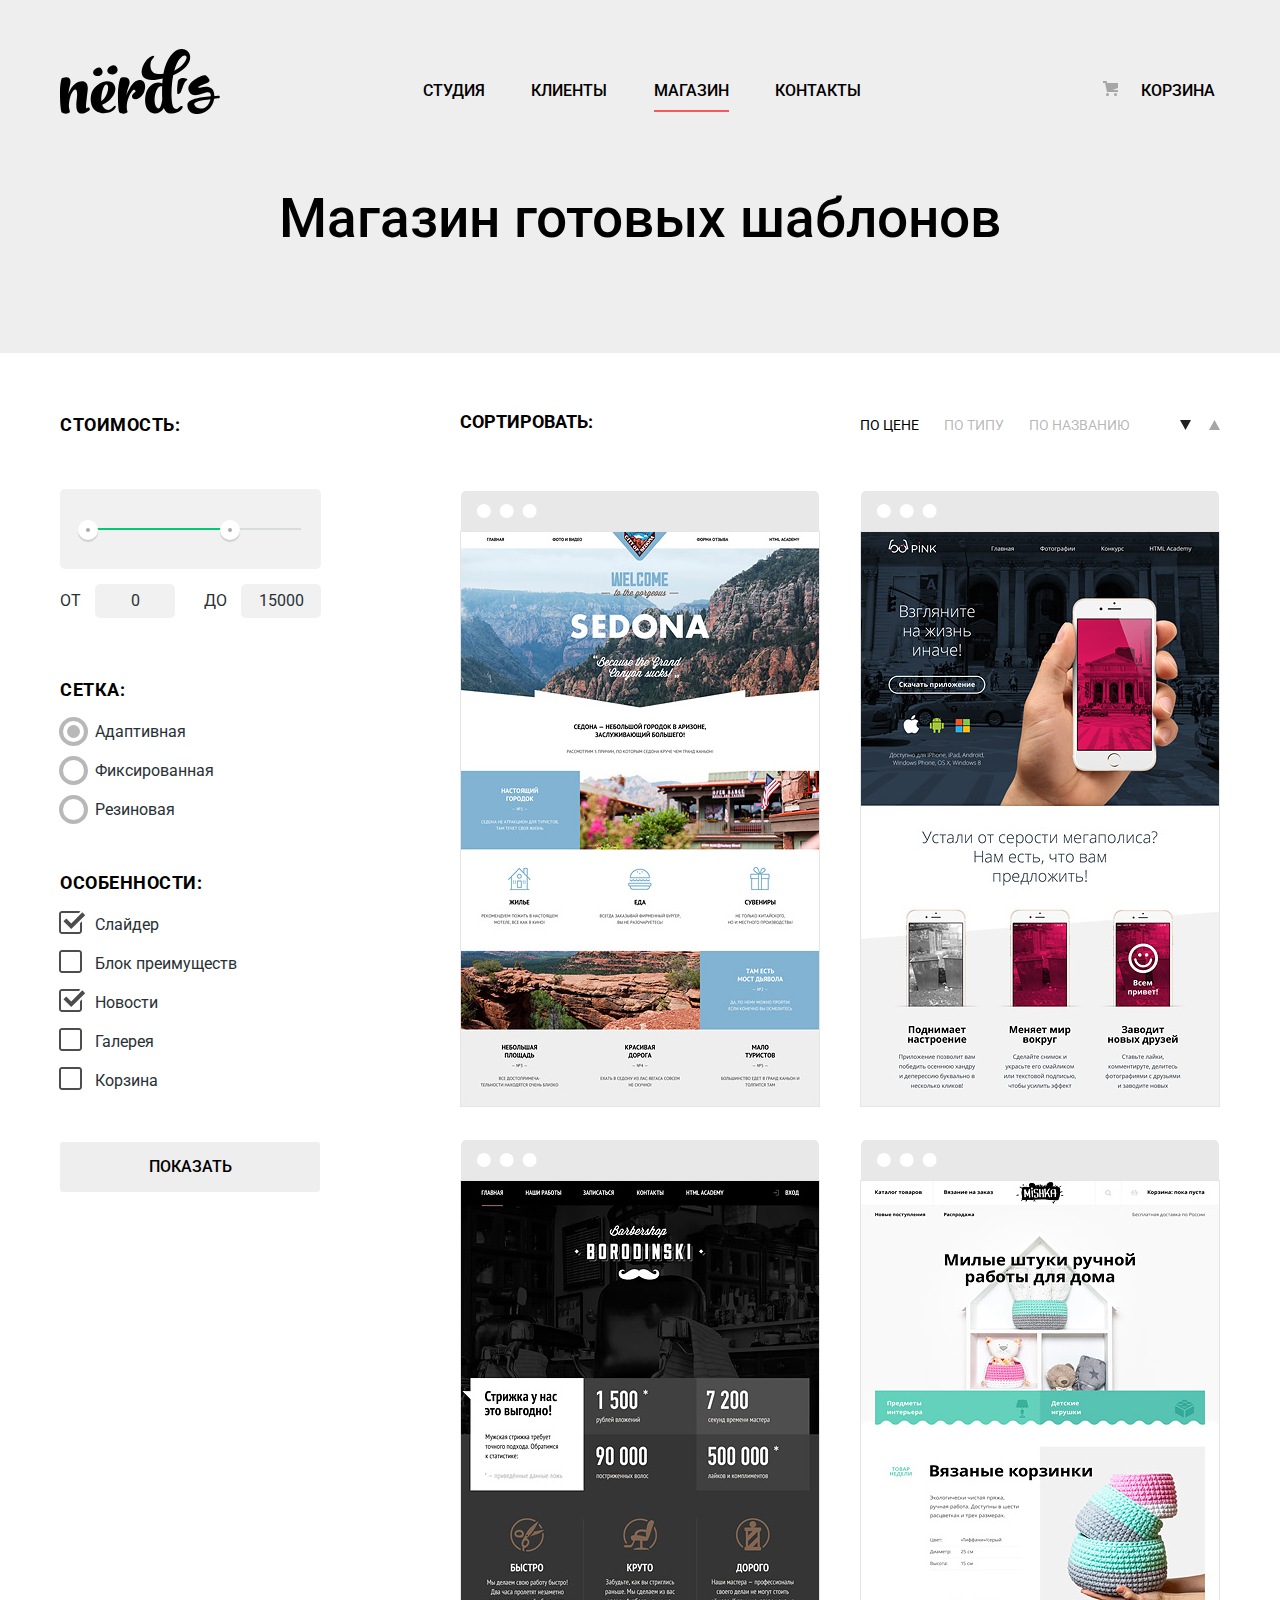
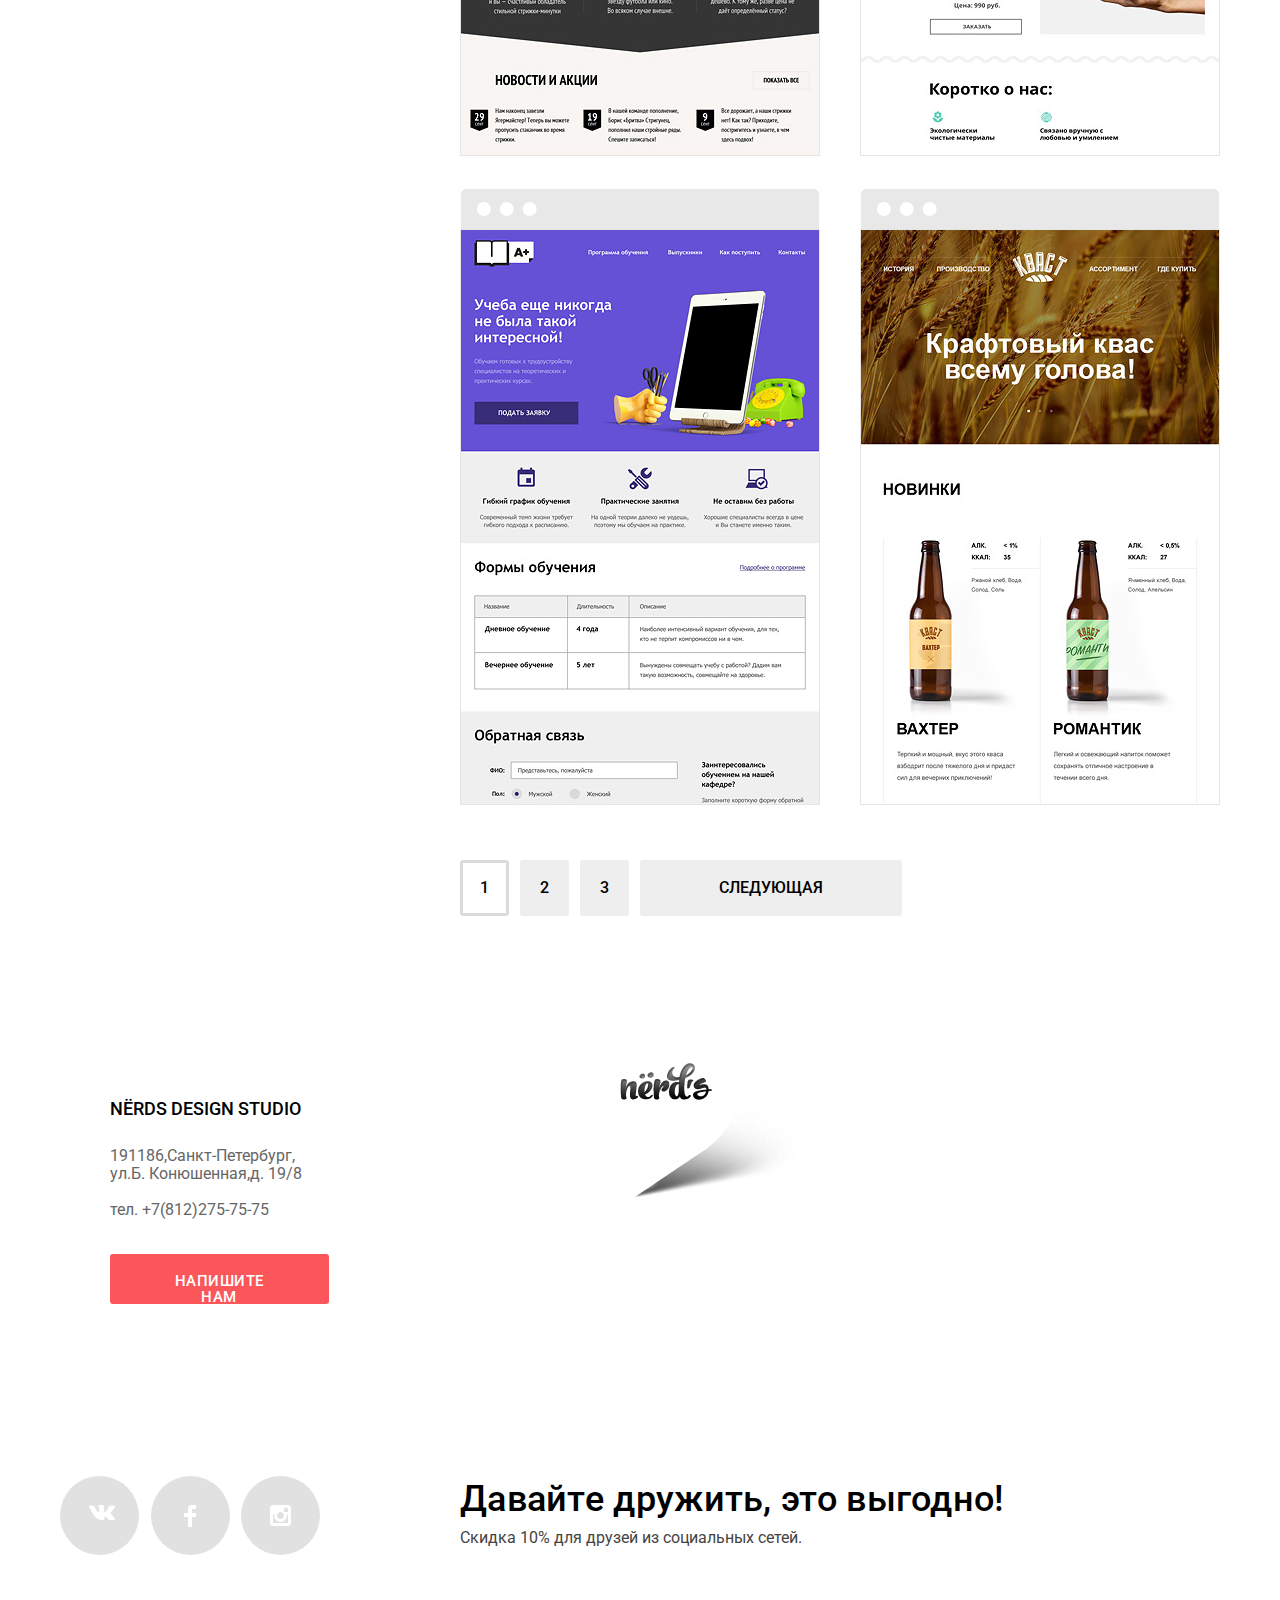
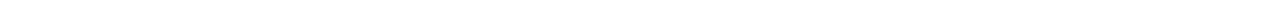
==== commit 05ca0ec9: "F" ====
--- a/shop.html
+++ b/shop.html
@@ -25,7 +25,7 @@
         <ul class="main-item">
           <li><a href="index.html">Студия</a></li>
           <li><a href="clients">Клиенты </a></li>
-          <li><a href="shop.html">Магазин </a></li>
+          <li><a class="shop-active" href="shop.html">Магазин </a></li>
           <li><a href="contacts">Контакты </a></li>
         </ul>
         <ul class="ul-basket">
@@ -294,91 +294,159 @@
 
 
   </main>
-    <footer class="main-footer">
-      <div class="geo-card-section">
-
-          <iframe src="https://www.google.com/maps/embed?pb=!1m18!1m12!1m3!1d999.2989379886815!2d30.32193696367673!3d59.93881456367508!2m3!1f0!2f0!3f0!3m2!1i1024!2i768!4f13.1!3m3!1m2!1s0x4696310fca145cc1%3A0x42b32648d8238007!2z0JHQvtC70YzRiNCw0Y8g0JrQvtC90Y7RiNC10L3QvdCw0Y8g0YPQuy4sIDE5LzgsINCh0LDQvdC60YIt0J_QtdGC0LXRgNCx0YPRgNCzLCAxOTExODY!5e0!3m2!1sru!2sru!4v1560018260750!5m2!1sru!2sru" height="416" style="border:0"></iframe>
-
-
-      </div>
-    <section class="map-section do-center">
-      <div class="studio-location">
-        <h4 class="location-adress">NЁRDS DESIGN STUDIO</h4>
-        <p class="text-gray">
-          191186,Санкт-Петербург,<br />
-          ул.Б. Конюшенная,д. 19/8
-        </p>
-        <p class="text-gray">тел. +7(812)275-75-75</p>
-        <a href="#" class="contact-us" >Напишите нам</a>
-      </div>
-      <div class="geo-card-marker">
-          <img width="231" height="190" src="img/map-marker.png" alt="Маркер NЁRDS для карты">
-      </div>
-    
-    <div class="modal-write-us">
-      <div class="modal-header">
-
-          <h2>Напишите нам</h2>
-
-          <button class="modal-close" >
-              <svg xmlns="http://www.w3.org/2000/svg" width="21" height="21" viewBox="0 0 21 21">
-                  <path fill="#FB565A" d="M13.328 10.5l7.371-7.371a1.003 1.003 0 0 0 0-1.414L19.285.3a1.003 1.003 0 0 0-1.414 0L10.5 7.672 3.129.301a1.003 1.003 0 0 0-1.414 0L.301 1.715a1.003 1.003 0 0 0 0 1.414L7.672 10.5.301 17.871a1.003 1.003 0 0 0 0 1.414l1.415 1.414a1.003 1.003 0 0 0 1.414 0l7.371-7.371 7.371 7.371a1.003 1.003 0 0 0 1.414 0l1.414-1.414a1.003 1.003 0 0 0 0-1.414L13.328 10.5z" />
-              </svg>
-          </button>
-
-      </div>
-
-      <form class="modal-form" method="post" action="https://echo.htmlacademy.ru">
-
-          <div class="modal-form-field">
-              <label for="cl-name">Ваше имя:</label>
-              <input id="cl-name" type="text" name="client-name" value="" placeholder="ИмяФамилия">
+  <footer class="main-footer">
+        <div class="geo-card-section">
+          <iframe
+            src="https://www.google.com/maps/embed?pb=!1m18!1m12!1m3!1d999.2989379886815!2d30.32193696367673!3d59.93881456367508!2m3!1f0!2f0!3f0!3m2!1i1024!2i768!4f13.1!3m3!1m2!1s0x4696310fca145cc1%3A0x42b32648d8238007!2z0JHQvtC70YzRiNCw0Y8g0JrQvtC90Y7RiNC10L3QvdCw0Y8g0YPQuy4sIDE5LzgsINCh0LDQvdC60YIt0J_QtdGC0LXRgNCx0YPRgNCzLCAxOTExODY!5e0!3m2!1sru!2sru!4v1560018260750!5m2!1sru!2sru"
+            height="416"
+            style="border:0"
+          ></iframe>
+        </div>
+        <section class="map-section do-center">
+          <div class="studio-location">
+            <h4 class="location-adress">NЁRDS DESIGN STUDIO</h4>
+            <p class="text-gray">
+              191186,Санкт-Петербург,
+              ул.Б. Конюшенная,д. 19/8
+            </p>
+            <p class="text-gray">тел. +7(812)275-75-75</p>
+            <a href="#" class="contact-us">Напишите нам</a>
           </div>
-
-          <div class="modal-form-field">
-              <label for="cl-email">Ваш e-mail:</label>
-              <input id="cl-email" type="email" name="client-email" value="" placeholder="email@example.com">
+          <div class="geo-card-marker">
+            <img
+              width="231"
+              height="190"
+              src="img/map-marker.png"
+              alt="Маркер NЁRDS для карты"
+            />
           </div>
-
-          <div class="modal-form-field modal-cl-letter">
-              <label for="cl-letter">Текст письма:</label>
-              <textarea id="cl-letter" placeholder="В свободной форме"></textarea>
+  
+          <div class="modal-write-us">
+            <div class="modal-header">
+              <h2>Напишите нам</h2>
+  
+              <button class="modal-close">
+                <svg
+                  xmlns="http://www.w3.org/2000/svg"
+                  width="21"
+                  height="21"
+                  viewBox="0 0 21 21"
+                >
+                  <path
+                    fill="#FB565A"
+                    d="M13.328 10.5l7.371-7.371a1.003 1.003 0 0 0 0-1.414L19.285.3a1.003 1.003 0 0 0-1.414 0L10.5 7.672 3.129.301a1.003 1.003 0 0 0-1.414 0L.301 1.715a1.003 1.003 0 0 0 0 1.414L7.672 10.5.301 17.871a1.003 1.003 0 0 0 0 1.414l1.415 1.414a1.003 1.003 0 0 0 1.414 0l7.371-7.371 7.371 7.371a1.003 1.003 0 0 0 1.414 0l1.414-1.414a1.003 1.003 0 0 0 0-1.414L13.328 10.5z"
+                  />
+                </svg>
+              </button>
+            </div>
+  
+            <form
+              class="modal-form"
+              method="post"
+              action="https://echo.htmlacademy.ru"
+            >
+              <div class="modal-form-field">
+                <label for="cl-name">Ваше имя:</label>
+                <input
+                  id="cl-name"
+                  type="text"
+                  name="client-name"
+                  value=""
+                  placeholder="ИмяФамилия"
+                />
+              </div>
+  
+              <div class="modal-form-field">
+                <label for="cl-email">Ваш e-mail:</label>
+                <input
+                  id="cl-email"
+                  type="email"
+                  name="client-email"
+                  value=""
+                  placeholder="email@example.com"
+                />
+              </div>
+  
+              <div class="modal-form-field modal-cl-letter">
+                <label for="cl-letter">Текст письма:</label>
+                <textarea
+                  id="cl-letter"
+                  placeholder="В свободной форме"
+                ></textarea>
+              </div>
+  
+              <input class="modal-main-button" type="submit" value="Отправить" />
+            </form>
           </div>
-
-          <input class="modal-main-button" type="submit" value="Отправить">
-
-      </form>
-  </div>
-
-
- 
-  <div class="footer-letters">
-    <h2>Давайте дружить, это выгодно!</h2>
-    <p>Скидка 10% для друзей из социальных сетей.</p>
-</div>
-<ul class="footer-buttons">
-    <li class="footer-button">
-        <a href="#" class="social-button vk-icon" aria-label="мы во вКонтакте">
-            <svg xmlns="http://www.w3.org/2000/svg" width="26" height="15" viewBox="0 0 26 15">
-                <path fill="#FFF" d="M16.138 11.51c.956-.309 2.18 2.04 3.483 2.939.978.681 1.727.534 1.727.534l3.473-.05s1.815-.112.957-1.554c-.071-.12-.503-1.069-2.585-3.022-2.177-2.043-1.882-1.712.739-5.244 1.597-2.153 2.236-3.468 2.036-4.028-.192-.539-1.365-.399-1.365-.399L20.69.713c-.381.001-.704.119-.851.515-.003.004-.621 1.666-1.445 3.079-1.741 2.989-2.436 3.148-2.724 2.961-.661-.433-.494-1.737-.494-2.664 0-2.897.432-4.105-.846-4.417-.427-.104-.739-.172-1.828-.182-1.392-.021-2.574 0-3.244.329-.445.223-.786.712-.579.74.26.035.843.16 1.155.586.401.552.389 1.789.389 1.789s.229 3.411-.54 3.834c-.528.29-1.25-.302-2.803-3.016-.793-1.388-1.392-2.922-1.392-2.922s-.116-.285-.326-.441c-.25-.185-.6-.244-.6-.244L.848.684S.29.7.085.946c-.182.218-.015.668-.015.668s2.909 6.881 6.203 10.347c3.02 3.182 6.452 2.971 6.452 2.971h1.555s.469-.054.709-.312c.224-.24.214-.691.214-.691s-.031-2.109.935-2.419z" />
-            </svg>
-        </a>
-    </li>
-    <li class="footer-button">
-        <a href="#" class="social-button fb-icon" aria-label="мы в Фейсбуке">
-            <svg xmlns="http://www.w3.org/2000/svg" width="12" height="22" viewBox="0 0 12 22">
-                <path fill="#FFF" d="M12 4V0H8a4 4 0 0 0-4 4v4H0v4h4v10h4V12h4V8H8V4h4z" /></svg>
-        </a>
-    </li>
-    <li class="footer-button">
-        <a href="#" class="social-button insta-icon" aria-label="мы в Инстаграме">
-            <svg xmlns="http://www.w3.org/2000/svg" width="21" height="21" viewBox="0 0 21 21">
-                <path fill="#FFF" d="M18 0H3C1.35 0 0 1.35 0 3v15c0 1.65 1.35 3 3 3h15c1.65 0 3-1.35 3-3V3c0-1.65-1.35-3-3-3zm-7.5 7c1.93 0 3.5 1.57 3.5 3.5S12.43 14 10.5 14 7 12.43 7 10.5 8.57 7 10.5 7zM18 18H3V9h1.181A6.504 6.504 0 0 0 4 10.5a6.5 6.5 0 1 0 13 0 6.45 6.45 0 0 0-.181-1.5H18v9zm0-11h-4V3h4v4z" /></svg>
-        </a>
-    </li>
-</ul>
-    </section>
-  </footer>
-  <script src="js/script.js"></script>
-</body>
-</html>
+          <div class="bottom-footer ">
+      
+          <ul class="footer-buttons">
+            <li class="footer-button">
+              <a
+                href="#"
+                class="social-button vk-icon"
+                aria-label="мы во вКонтакте"
+              >
+                <svg
+                  xmlns="http://www.w3.org/2000/svg"
+                  width="26"
+                  height="15"
+                  viewBox="0 0 26 15"
+                >
+                  <path
+                    fill="#FFF"
+                    d="M16.138 11.51c.956-.309 2.18 2.04 3.483 2.939.978.681 1.727.534 1.727.534l3.473-.05s1.815-.112.957-1.554c-.071-.12-.503-1.069-2.585-3.022-2.177-2.043-1.882-1.712.739-5.244 1.597-2.153 2.236-3.468 2.036-4.028-.192-.539-1.365-.399-1.365-.399L20.69.713c-.381.001-.704.119-.851.515-.003.004-.621 1.666-1.445 3.079-1.741 2.989-2.436 3.148-2.724 2.961-.661-.433-.494-1.737-.494-2.664 0-2.897.432-4.105-.846-4.417-.427-.104-.739-.172-1.828-.182-1.392-.021-2.574 0-3.244.329-.445.223-.786.712-.579.74.26.035.843.16 1.155.586.401.552.389 1.789.389 1.789s.229 3.411-.54 3.834c-.528.29-1.25-.302-2.803-3.016-.793-1.388-1.392-2.922-1.392-2.922s-.116-.285-.326-.441c-.25-.185-.6-.244-.6-.244L.848.684S.29.7.085.946c-.182.218-.015.668-.015.668s2.909 6.881 6.203 10.347c3.02 3.182 6.452 2.971 6.452 2.971h1.555s.469-.054.709-.312c.224-.24.214-.691.214-.691s-.031-2.109.935-2.419z"
+                  />
+                </svg>
+              </a>
+            </li>
+            <li class="footer-button">
+              <a
+                href="#"
+                class="social-button fb-icon"
+                aria-label="мы в Фейсбуке"
+              >
+                <svg
+                  xmlns="http://www.w3.org/2000/svg"
+                  width="12"
+                  height="22"
+                  viewBox="0 0 12 22"
+                >
+                  <path
+                    fill="#FFF"
+                    d="M12 4V0H8a4 4 0 0 0-4 4v4H0v4h4v10h4V12h4V8H8V4h4z"
+                  />
+                </svg>
+              </a>
+            </li>
+            <li class="footer-button">
+              <a
+                href="#"
+                class="social-button insta-icon"
+                aria-label="мы в Инстаграме"
+              >
+                <svg
+                  xmlns="http://www.w3.org/2000/svg"
+                  width="21"
+                  height="21"
+                  viewBox="0 0 21 21"
+                >
+                  <path
+                    fill="#FFF"
+                    d="M18 0H3C1.35 0 0 1.35 0 3v15c0 1.65 1.35 3 3 3h15c1.65 0 3-1.35 3-3V3c0-1.65-1.35-3-3-3zm-7.5 7c1.93 0 3.5 1.57 3.5 3.5S12.43 14 10.5 14 7 12.43 7 10.5 8.57 7 10.5 7zM18 18H3V9h1.181A6.504 6.504 0 0 0 4 10.5a6.5 6.5 0 1 0 13 0 6.45 6.45 0 0 0-.181-1.5H18v9zm0-11h-4V3h4v4z"
+                  />
+                </svg>
+              </a>
+            </li>
+          </ul>
+          <div class="footer-letters">
+              <h2>Давайте дружить, это выгодно!</h2>
+              <p>Скидка 10% для друзей из социальных сетей.</p>
+            </div>
+          </div>
+        </section>
+      </footer>
+      <script src="js/script.js"></script>
+    </body>
+  </html>
+  --- a/css/style.css
+++ b/css/style.css
@@ -1 +1 @@
-body{margin:0;padding:0;font-family:"Roboto",Arial,sans-serif;font-size:16px;text-align:left;line-height:1.5;color:#283136;min-width:1200px}h3{font-family:Roboto,Arial,sans-serif;font-size:36px;font-weight:700;font-style:normal;font-stretch:normal;line-height:1;letter-spacing:normal;text-align:left;margin:35px 0 0}h4{font-family:Roboto,Arial,sans-serif;font-size:24px;font-weight:700;font-style:normal;font-stretch:normal;line-height:1.25;letter-spacing:normal;text-align:left;color:#000;text-transform:uppercase}section{padding:0;margin:0}a{color:#000;text-decoration:none}.do-center-catalog{display:-webkit-box;display:-ms-flexbox;display:flex;-webkit-box-pack:justify;-ms-flex-pack:justify;justify-content:space-between}.catalog{margin:0;padding:0}.catalog h1{margin:0 0 60px;padding:44px 0 93px;font-size:55px;font-weight:500;color:#000;text-align:center;vertical-align:baseline;background-color:#eee}.main-logo img{width:160px;height:65px;object-fit:contain}.main-header{margin:0;padding:0;background-color:#eee}.main-navigation a{font-size:16px;font-weight:500;outline:0}.main-item,.logo-nav,.ul-basket{list-style:none;color:#000;padding:0;min-height:65px}.main-item{display:-webkit-box;display:-ms-flexbox;display:flex;-webkit-box-pack:justify;-ms-flex-pack:justify;justify-content:space-between;-ms-flex-wrap:wrap;flex-wrap:wrap;margin:0;width:438px}.ul-basket{margin:0;margin-left:36px;padding:0;width:120px;min-height:65px}.main-item li,.ul-basket li{margin:0;display:block;padding:30px 0}.main-navigation a:hover{color:#fb565a}.main-navigation{display:-webkit-box;display:-ms-flexbox;display:flex;-webkit-box-pack:justify;-ms-flex-pack:justify;justify-content:space-between;width:1160px;min-height:80px;padding-top:49px;text-transform:uppercase;color:#000}.promo{margin:80px 0;padding:0;max-width:1100px;display:-webkit-box;display:-ms-flexbox;display:flex;-webkit-box-pack:justify;-ms-flex-pack:justify;justify-content:space-between;-ms-flex-wrap:wrap;flex-wrap:wrap}.promo-card{margin:0;padding:0;width:300px;min-height:350px}.promo-card h4::before{content:"";display:block;width:300px;height:146px;margin-bottom:26px}.promo-card:nth-child(1) h4::before{background-image:url(../img/illustration-1.jpg)}.promo-card:nth-child(2) h4::before{background-image:url(../img/advantage-picture-green.jpg)}.promo-card:nth-child(3) h4::before{background-image:url(../img/illustration-3.jpg)}.our-offers{margin:0;padding:0}.promo h4{margin:0;padding:0;font-size:24px;line-height:1.25;text-transform:uppercase;color:#000}.promo li{margin:0;padding:0;list-style:none}.promo a{width:160px;height:50px;padding:16px 41px;text-transform:uppercase;color:#fff;font-weight:16px;text-align:center;border-radius:3px;outline:none}.promo p{font-size:16px;line-height:1.5;color:#283136;white-space:pre-line;margin-bottom:47px}.promo-web{background-color:#fb565a}.promo-web:hover,.promo-web:focus{background-color:#e74246}.promo-web:active{color:rgba(255,255,255,0.3);background-color:#d7373b}.promo-app{background-color:#00ca74}.promo-app:hover,.promo-app:focus{background-color:#00bc6c}.promo-app:active{color:rgba(255,255,255,0.3);background-color:#00aa62}.promo-pres{background-color:#efc84a}.promo-pres:hover,.promo-pres:focus{background-color:#eab534}.promo-pres:active{color:rgba(255,255,255,0.3);background-color:#e5a722}.logo-nav{margin:0;padding:0;width:160px;min-height:65px;outline:none}.slider{margin:0;padding:0;min-width:1160px;min-height:408px;position:relative;background-color:#eee}.slider-list{margin:0;padding:0;min-height:408px;list-style:none}.slider-item{margin:0;padding:0;display:none}.slider-item h3{max-width:600px;margin:0;margin-top:-19px;margin-bottom:28px;padding:0;font-size:55px;line-height:55px;font-weight:500;color:#000}.slider-item p{max-width:430px;margin:0;margin-bottom:38px;padding:0;line-height:1.5}.slider-item:nth-child(1){display:block}.slider-item{display:none;min-height:250px;padding:78px 0 80px}.slider-item:nth-child(1){background-image:url(../img/slide-picture1.png);background-repeat:no-repeat;background-position:93% 0}.slider-item:nth-child(2){background-image:url(../img/slide-picture2.png);background-repeat:no-repeat;background-position:100% 0}.slider-item:nth-child(3){background-image:url(../img/slide-picture3.png);background-repeat:no-repeat;background-position:100% 20px}.slider-controls{position:absolute;left:50%;bottom:102px;z-index:100;width:160px;height:18px;text-align:center;font-size:0;-webkit-transform:translateX(-50%);-ms-transform:translateX(-50%);transform:translateX(-50%)}.slider-controls .active::before{content:"";position:absolute;left:50%;top:50%;z-index:2;width:4px;height:4px;margin:-4px;background-color:inherit;border:2px solid #c1c1c1;border-radius:50%}.slider-controls i{position:relative;display:inline-block;vertical-align:middle;width:18px;height:18px;padding:8px;border-radius:50%;cursor:pointer}.slider-controls i::after{content:"";position:absolute;top:8px;left:8px;border-radius:50%;z-index:1;width:18px;height:18px;background:#fff}.slider-list a{display:block;width:240px;padding:16px 0 14px;font-size:16px;line-height:18px;color:#fff;text-transform:uppercase;text-align:center;text-decoration:none;background-color:#fb565a;border-radius:3px;border:none;outline:none}.slider-list a:hover,.slider-list a:focus{background-color:#e74246}.slider-list a:active{color:rgba(255,255,255,0.3);background-color:#d7373b;-webkit-box-shadow:0 3px rgba(0,0,0,0.1) inset;box-shadow:0 3px rgba(0,0,0,0.1) inset}.controls{width:261px}.controls fieldset{margin:0;padding:0;border:none;margin-bottom:34px}.controls fieldset:first-child{margin-bottom:60px}.controls legend{margin:0;margin-bottom:18px;padding:0;font-size:18px;font-weight:700;line-height:24px;letter-spacing:.5px;text-align:left;text-transform:uppercase;color:#000}.price-fieldset legend{margin-bottom:52px}.controls label{position:relative;display:block;-webkit-user-select:none;-moz-user-select:none;-ms-user-select:none;user-select:none}.controls ul{margin:0;padding:0}.controls-option{margin-bottom:15px;padding-left:35px}.range-controls{position:relative;height:41px;margin-bottom:15px;padding-top:39px;padding-left:20px;padding-right:20px;background-color:#f1f1f1;border-radius:5px}.range-controls .scale{height:2px;background:#d7dcde}.range-controls .bar{width:70%;height:2px;background:#00ca74}.range-controls .toggle{position:absolute;top:31px;left:0;width:4px;height:4px;padding:0;border:8px solid #fff;border-radius:50%;background-color:#ababab;-webkit-box-shadow:0 2px 1px 0 #cfcfcf;box-shadow:0 2px 1px 0 #cfcfcf}.range-controls .toggle-min{left:18px}.range-controls .toggle-max{left:160px}.price-controls{font-size:0}.price-controls label{display:inline-block;vertical-align:baseline;width:50%;font-size:16px;text-transform:uppercase}.price-controls input{font-family:Roboto,Arial,sans-serif;font-size:16px;text-align:center;color:#283136;width:60px;padding:8px 10px;margin-left:10px;border:none;border-radius:5px;background:#f1f1f1}.max-price{text-align:right}.modal-header{display:-webkit-box;display:-ms-flexbox;display:flex;-webkit-box-pack:justify;-ms-flex-pack:justify;justify-content:space-between;width:766px;margin:0 auto}.modal-form{margin:0 auto;display:-webkit-box;display:-ms-flexbox;display:flex;-webkit-box-pack:justify;-ms-flex-pack:justify;justify-content:space-between;-ms-flex-wrap:wrap;flex-wrap:wrap;min-width:760px}.modal-form-field input[type="text"],.modal-form-field input[type="email"]{display:block;width:345px;height:50px;padding-left:15px;text-align:left;color:rgba(68,68,68,0.5);vertical-align:middle;border:2px solid #d7dcde;border-radius:3px;margin-bottom:36px;outline:none}.modal-form-field input[type="text"]:hover,.modal-form-field input[type="email"]:hover,.modal-form-field textarea:hover{border:2px solid #b4b9bb}.modal-form-field input[type="text"]:focus,.modal-form-field input[type="email"]:focus,.modal-form-field textarea:focus{color:#444;border:2px solid #000}.modal-form-field input[type="text"]:focus::-webkit-input-placeholder,.modal-form-field input[type="email"]:focus::-webkit-input-placeholder,.modal-form-field textarea:focus::-webkit-input-placeholder{color:#444}.modal-form-field input[type="text"]:focus:-ms-input-placeholder,.modal-form-field input[type="email"]:focus:-ms-input-placeholder,.modal-form-field textarea:focus:-ms-input-placeholder{color:#444}.modal-form-field input[type="text"]:focus::-ms-input-placeholder,.modal-form-field input[type="email"]:focus::-ms-input-placeholder,.modal-form-field textarea:focus::-ms-input-placeholder{color:#444}.modal-form-field input[type="text"]:focus::placeholder,.modal-form-field input[type="email"]:focus::placeholder,.modal-form-field textarea:focus::placeholder{color:#444}.modal-form-field input[type="text"]:invalid,.modal-form-field input[type="email"]:invalid,.modal-form-field textarea:invalid{color:#e74246;border:2px solid #e74246}.modal-form-field label{font-size:16px;font-weight:700;text-align:left;line-height:18px}.modal-form-field textarea{width:752px;height:118px;padding:15px;text-align:left;color:rgba(68,68,68,0.5);vertical-align:middle;border:2px solid #d7dcde;border-radius:3px;outline:none}.modal-form input[type="submit"]{display:block;width:260px;height:50px;padding:19px 84px 18px 82px;margin-top:47px;text-transform:uppercase;text-align:center;line-height:1.13;font-size:16px;font-weight:500;color:#fff;background-color:#fb565a;border:none;border-radius:3px;outline:none}.modal-form input[type="submit"]:hover,.modal-form input[type="submit"]:focus{background-color:#e74246}.modal-form input[type="submit"]:active{color:rgba(255,255,255,0.3);background-color:#d7373b;-webkit-box-shadow:0 3px rgba(0,0,0,0.1) inset;box-shadow:0 3px rgba(0,0,0,0.1) inset}.controls-checkbox+label::before{content:"";position:absolute;top:-2px;left:-36px;width:23px;height:23px;background-image:url(../img/checkbox-off.svg)}.controls-checkbox+label:hover::before{content:"";position:absolute;top:-2px;left:-36px;width:23px;height:23px;background-image:url(../img/checkbox-hover-off.svg)}.controls-checkbox:focus+label::before{content:"";position:absolute;top:-2px;left:-36px;width:23px;height:23px;background-image:url(../img/checkbox-hover-off.svg)}.controls-checkbox:checked+label::before{content:"";position:absolute;top:-2px;left:-36px;width:27px;height:23px;background-image:url(../img/checkbox-on.svg)}.controls-checkbox:checked+label:hover::before{content:"";position:absolute;top:-2px;left:-36px;width:27px;height:23px;background-image:url(../img/checkbox-hover-on.svg)}.controls-checkbox:focus:checked+label::before{content:"";position:absolute;top:-2px;left:-36px;width:27px;height:23px;background-image:url(../img/checkbox-hover-on.svg)}.controls-checkbox:disabled+label::before{content:"";position:absolute;top:-2px;left:-36px;width:27px;height:23px;background-repeat:no-repeat;background-image:url(../img/checkbox-disabled.svg)}.controls-checkbox:disabled+label:hover::before{content:"";position:absolute;top:-2px;left:-36px;width:27px;height:23px;background-repeat:no-repeat;background-image:url(../img/checkbox-disabled.svg)}.controls-checkbox:focus:disabled+label::before{content:"";position:absolute;top:-2px;left:-36px;width:27px;height:23px;background-repeat:no-repeat;background-image:url(../img/checkbox-disabled.svg)}.controls-checkbox:checked:disabled+label::before{content:"";position:absolute;top:-2px;left:-36px;width:27px;height:23px;background-image:url(../img/checkbox-disabled-on.svg)}.controls-checkbox:checked:disabled+label:hover::before{content:"";position:absolute;top:-2px;left:-36px;width:27px;height:23px;background-image:url(../img/checkbox-disabled-on.svg)}.controls-checkbox:focus:checked:disabled+label::before{content:"";position:absolute;top:-2px;left:-36px;width:27px;height:23px;background-image:url(../img/checkbox-disabled-on.svg)}.controls-checkbox:disabled+label{color:rgba(40,49,54,0.1)}.controls-checkbox:disabled+label:hover{color:rgba(40,49,54,0.1)}.controls-checkbox:focus:disabled+label{color:rgba(40,49,54,0.1)}.features label:hover,.gridtype label:hover{color:#4d4d4d}.controls-checkbox:focus label,.controls-radio:focus label{color:#4d4d4d}.controls-radio+label::before{content:"";position:absolute;top:-3px;left:-36px;width:21px;height:21px;border-radius:50%;border:4px solid rgba(77,77,77,0.4)}.controls-radio:checked+label::after{content:"";position:absolute;top:5px;left:-28px;width:13px;height:13px;border-radius:50%;background-color:rgba(77,77,77,0.4)}.controls-radio:hover+label::before{content:"";position:absolute;top:-3px;left:-36px;width:21px;height:21px;border-radius:50%;border:4px solid #4d4d4d}.controls-radio:checked:hover+label::after{content:"";position:absolute;top:5px;left:-28px;width:13px;height:13px;border-radius:50%;background-color:#4d4d4d}.controls-radio:focus+label::before{content:"";position:absolute;top:-3px;left:-36px;width:21px;height:21px;border-radius:50%;border:4px solid #4d4d4d}.controls-radio:checked:focus+label::after{content:"";position:absolute;top:5px;left:-28px;width:13px;height:13px;border-radius:50%;background-color:#4d4d4d}.controls-radio:disabled+label::before{content:"";position:absolute;top:-3px;left:-36px;width:21px;height:21px;border-radius:50%;border:4px solid rgba(40,49,54,0.1)}.controls-radio:checked:disabled+label::after{content:"";position:absolute;top:5px;left:-28px;width:13px;height:13px;border-radius:50%;background-color:rgba(40,49,54,0.1)}.controls-radio:disabled+label,.controls-radio:disabled+label:hover,.controls-radio:focus:disabled+label{color:rgba(40,49,54,0.1)}.controls-button{display:block;width:260px;height:50px;padding:19px auto;text-transform:uppercase;text-align:center;line-height:18px;font-size:16px;font-weight:500;color:#000;background-color:#eee;border:none;outline:none;border-radius:3px}.controls-button:hover,.controls-button:focus{background-color:#dfdfdf}.controls-button:active{color:rgba(0,0,0,0.3);background-color:#d5d5d5;-webkit-box-shadow:inset 0 3px 0 0 rgba(0,1,1,0.1);box-shadow:inset 0 3px 0 0 rgba(0,1,1,0.1)}.designs{width:760px}.designs li,.controls li{list-style:none}.design-sorting{margin:0;padding:0;display:-webkit-box;display:-ms-flexbox;display:flex;-webkit-box-orient:horizontal;-webkit-box-direction:normal;-ms-flex-direction:row;flex-direction:row;-webkit-box-pack:justify;-ms-flex-pack:justify;justify-content:space-between;width:760px;min-height:78px;border:none}.design-sorting h3{margin:0;padding:0;display:block;width:133px;min-height:14px;font-size:18px;font-weight:700;line-height:1;text-align:left;text-transform:uppercase;color:#000}.sorting-wrapper{margin:0;padding:0;display:-webkit-box;display:-ms-flexbox;display:flex;width:360px;-webkit-box-orient:horizontal;-webkit-box-direction:normal;-ms-flex-direction:row;flex-direction:row;-webkit-box-pack:justify;-ms-flex-pack:justify;justify-content:space-between}.sorting-links{margin:0;padding:0;display:-webkit-box;display:-ms-flexbox;display:flex;-webkit-box-orient:horizontal;-webkit-box-direction:normal;-ms-flex-direction:row;flex-direction:row;-webkit-box-pack:justify;-ms-flex-pack:justify;justify-content:space-between;width:270px}.sorting-buttons{margin:0;padding:0;display:-webkit-box;display:-ms-flexbox;display:flex;-webkit-box-orient:horizontal;-webkit-box-direction:normal;-ms-flex-direction:row;flex-direction:row;-webkit-box-pack:justify;-ms-flex-pack:justify;justify-content:space-between;width:40px}.sorting-links a{font-size:14px;text-align:left;text-transform:uppercase;line-height:1.29;color:rgba(0,0,0,0.3);outline:none}.sorting-links a:hover,.sorting-links a:focus{color:rgba(0,0,0,0.6)}.sorting-buttons a:hover path,.sorting-buttons a:focus path{fill:rgba(0,0,0,0.6)}.sorting-buttons a{outline:none}.sorting-links a:active{color:#000}.sorting-buttons a:active path{fill:#231F20}.sorting-links-current a{color:#000;outline:none}.sorting-buttons-current path{fill:#231F20}.design-cards{margin:0;padding:0;display:-webkit-box;display:-ms-flexbox;display:flex;-webkit-box-pack:justify;-ms-flex-pack:justify;justify-content:space-between;-ms-flex-wrap:wrap;flex-wrap:wrap}.design-card{margin:0;padding:0;position:relative;width:360px;height:576px;border-top-left-radius:5px;border-top-right-radius:5px;padding-top:40px;margin-bottom:33px}.design-card-header{position:absolute;top:0;right:1px;width:358px;height:40px;border-top-left-radius:5px;border-top-right-radius:5px;opacity:.12;z-index:2}.design-card-info{margin:0;padding:0;position:absolute;bottom:0;left:0;display:-webkit-box;display:-ms-flexbox;display:flex;-webkit-box-orient:vertical;-webkit-box-direction:normal;-ms-flex-direction:column;flex-direction:column;-ms-flex-pack:distribute;justify-content:space-around;width:360px;max-height:576px;background-color:#eee;overflow-y:auto;display:none}.design-card:hover .design-card-info{z-index:3;display:block}.design-card:hover .design-card-header{opacity:1}.design-card-price:focus .design-card-info{z-index:3;display:block}.design-card-price:focus .design-card-header{opacity:1}.design-card:hover,.design-card:focus{-webkit-box-shadow:0 6px 15px 0 rgba(0,1,1,0.25);box-shadow:0 6px 15px 0 rgba(0,1,1,0.25)}.design-card-textheader{margin:30px auto 0;padding:0;font-size:18px;font-weight:700;text-transform:uppercase;text-align:center;line-height:30px}.design-card-textheader a{color:#000;outline:none}.design-card-textheader a:hover,.design-card-textheader a:focus{color:#fb565a}.design-card-textheader a:active{color:rgba(0,0,0,0.3)}.design-card-text{margin:0;padding:0;text-align:center;white-space:pre-line}.design-card-price{display:block;width:80px;height:13px;padding:19px 60px 18px;margin:30px auto 43px;text-transform:uppercase;font-size:16px;font-weight:500;line-height:1.13;text-align:center;border-radius:3px;color:#fff;background-color:#fb565a;outline:none}.design-card-price:hover,.design-card-price:focus{background-color:#e74246}.design-card-price:active{background-color:#d7373b;-webkit-box-shadow:inset 0 3px 0 0 rgba(0,1,1,0.1);box-shadow:inset 0 3px 0 0 rgba(0,1,1,0.1)}.paginator-list{margin:0;padding:22px 0 0;display:-webkit-box;display:-ms-flexbox;display:flex;-ms-flex-wrap:wrap;flex-wrap:wrap;list-style:none}.paginator-item a{display:block;padding:19px 20px;margin-right:11px;font-size:16px;font-weight:500;text-align:center;text-transform:uppercase;line-height:1.13;color:#000;background-color:#eee;border-radius:3px;outline:none}.paginator-item:last-child a{padding:19px 79px;margin-right:0}.paginator-item a:hover,.paginator-item a:focus{background-color:#dfdfdf}.paginator-item a:active{-webkit-box-shadow:inset 0 3px 0 0 rgba(0,1,1,0.1);box-shadow:inset 0 3px 0 0 rgba(0,1,1,0.1);background-color:#d5d5d5;color:rgba(0,0,0,0.3)}.paginator-item-current a{background-color:#fff;-webkit-box-shadow:inset 0 0 0 3px #dbdbdb;box-shadow:inset 0 0 0 3px #dbdbdb}.do-center{width:1160px;margin:0 auto}.basket-icon{margin-left:3px;margin-right:23px}.info-studio h2{margin:34px 0 0;padding:0;font-size:45px;font-weight:500;line-height:1;text-align:left;color:#000}.info-studio h5{font-size:16px;font-weight:700;line-height:1.5;text-transform:uppercase;color:#000;padding:0;letter-spacing:.1px;margin:39px 0 0;text-align:left}.info-studio li{position:relative;padding:0;margin:24px 0 0 -3px}.info-studio li::before{content:"";display:block;position:absolute;top:9px;left:-35px;width:25px;height:2px;background-color:#fb565a}.info-studio ul{list-style:none}.info-img th{font-weight:700;color:#000;font-size:45px}.info-img th,.info-img td{margin:0;padding:0;width:120px;text-align:left}.info-img caption{margin:28px 0 25px;text-align:center;font-size:16px;font-weight:700;line-height:1.5;text-transform:uppercase;color:#000}.logos{list-style:none;-webkit-box-pack:justify;-ms-flex-wrap:wrap;flex-wrap:wrap;-ms-flex-line-pack:center;align-content:center;min-height:180px;padding:0;margin:0 auto;border-top:2px solid #eee;border-bottom:2px solid #eee;-ms-flex-pack:justify;justify-content:space-between}.logos,.logos li{display:-webkit-box;display:-ms-flexbox;display:flex;-webkit-box-align:center;-ms-flex-align:center;align-items:center}.logos li{-ms-flex-pack:distribute;justify-content:space-around;width:290px;height:90px}.logos a{display:block;width:210px;height:90px}.logos-htmlac{outline:none;background-repeat:no-repeat;background-position:center;background-image:url(../img/logo-1.png)}.logos-htmlac:hover,.logos-htmlac:focus{background-image:url(../img/logo-1-hover.png)}.logos-htmlac:active{background-image:url(../img/logo-1-active.png)}.logos-borodinski{outline:none;background-repeat:no-repeat;background-position:center;background-image:url(../img/logo-2.png)}.logos-borodinski:hover,.logos-borodinski:focus{background-image:url(../img/logo-2-hover.png)}.logos-borodinski:active{background-image:url(../img/logo-2-active.png)}.logos-pink{outline:none;background-repeat:no-repeat;background-position:center;background-image:url(../img/logo-3.png)}.logos-pink:hover,.logos-pink:focus{background-repeat:no-repeat;background-position:center;background-image:url(../img/logo-3-hover.png)}.logos-pink:active{background-repeat:no-repeat;background-position:center;background-image:url(../img/logo-3-active.png)}.logos-mishka{outline:none;background-repeat:no-repeat;background-position:center;background-image:url(../img/logo-4.png)}.logos-mishka:hover,.logos-mishka:focus{background-repeat:no-repeat;background-position:center;background-image:url(../img/logo-4-hover.png)}.logos-mishka:active{background-repeat:no-repeat;background-position:center;background-image:url(../img/logo-4-active.png)}.products{margin:80px 0;max-width:1100px;display:-webkit-box;display:-ms-flexbox;display:flex;-webkit-box-pack:justify;-ms-flex-pack:justify;justify-content:space-between;-ms-flex-wrap:wrap;flex-wrap:wrap}.btn-product{display:block;margin:0;padding:19px 39px 18px;text-transform:uppercase;text-decoration:none;font-family:Roboto,Arial,sans-serif;font-size:16px;font-weight:500;font-style:normal;font-stretch:normal;line-height:1.13;letter-spacing:normal;text-align:center;color:#fff;width:82px;height:13px;margin-top:50px}.btn-product-red{background-color:#fb565a}.btn-product-green{background-color:#00ca74}.btn-product-yellow{background-color:#efc84a}.products-div{width:300px;height:200px;padding:146px 0 0}.products-div>*{margin:25px 0 0}.products-div :nth-child(3){margin:30px 0 0}.products-div p{font-family:Roboto,Arial,sans-serif;font-size:16px;font-weight:400;font-style:normal;font-stretch:normal;line-height:1.5;letter-spacing:normal;text-align:left;color:#283136}.info-studio{display:-webkit-box;display:-ms-flexbox;display:flex;-webkit-box-pack:justify;-ms-flex-pack:justify;justify-content:space-between;margin:0 auto;padding-top:40px;padding-bottom:58px;border-top:2px solid #eee}.number-list{width:360px;height:120px}.cap{margin:28px 0 25px;text-align:center}.info-block{display:block;width:650px}.info-img{display:block;width:360px}.web-sites{background:url(../img/illustration-1.jpg) 0 0 no-repeat}.applications{background:url(../img/advantage-picture-green.jpg) 0 0 no-repeat}.presentations{background:url(../img/illustration-3.jpg) 0 0 no-repeat}.social-list{display:-webkit-box;display:-ms-flexbox;display:flex;align-items:center;justify-content:flex-start}.social-list ul{display:-webkit-box;display:-ms-flexbox;display:flex;list-style-type:none;margin-left:100px}.social-list li{margin-right:11px}.btn-social{display:inline-block;border-radius:50%;width:79px;height:79px;font-size:0}.btn-social-vk{background:#e1e1e1 url(../img/vk-icon.svg) 50% 50% no-repeat}.btn-social-fb{background:#e1e1e1 url(../img/fb-icon.svg) 50% 50% no-repeat}.btn-social-insta{background:#e1e1e1 url(../img/insta-icon.svg) 50% 50% no-repeat}.social-list p{font-family:Roboto,Arial,sans-serif;font-size:16px;font-weight:400;font-style:normal;font-stretch:normal;line-height:1.38;letter-spacing:normal;text-align:left;color:#444}.social-friends{margin-left:139px}.visually-hidden{position:absolute;width:1px;height:1px;margin:-1px;border:0;padding:0;white-space:nowrap;-webkit-clip-path:inset(100%);clip-path:inset(100%);clip:rect(0 0 0 0);overflow:hidden}.geo-card-section{margin:0;display:block;width:100%;margin-left:0;margin-right:0;height:416px}.geo-card-section iframe{width:100%}.studio-location{display:-webkit-box;display:-ms-flexbox;display:flex;-webkit-box-pack:justify;-ms-flex-pack:justify;justify-content:space-between;-webkit-box-orient:vertical;-webkit-box-direction:normal;-ms-flex-direction:column;flex-direction:column;position:absolute;left:0;bottom:271px;width:219px;height:210px;padding:50px;background-color:#fff}.studio-location h4{margin:0;padding:0;padding-bottom:6px;text-align:left;font-size:18px;font-weight:500;line-height:1.67;color:#000}.studio-location p{margin:0;padding:0;display:inline-block;vertical-align:baseline;width:210px;text-align:left;font-size:16px;line-height:1.13;color:#666}.contact-us{width:128px;height:12px;padding:19px 46px 19px 45px;text-transform:uppercase;font-size:15px;font-weight:500;line-height:1.13;text-align:center;color:#fff;letter-spacing:.5px;border:none;border-radius:3px;background-color:#fb565a;margin-top:17px;outline:none;cursor:pointer}.contact-us:hover,.contact-us:focus{background-color:#e74246}.contact-us:active{color:rgba(255,255,255,0.3);background-color:#d7373b;-webkit-box-shadow:0 3px rgba(0,0,0,0.1) inset;box-shadow:0 3px rgba(0,0,0,0.1) inset}.modal-write-us{display:none;position:absolute;bottom:100px;left:140px;width:760px;height:430px;margin:10px auto;padding:100px 80px;background-color:#fff;-webkit-box-shadow:0 20px 40px 0 rgba(0,1,1,0.75);box-shadow:0 20px 40px 0 rgba(0,1,1,0.75)}.modal-write-us-showme{display:block;-webkit-animation-name:float;animation-name:float;-webkit-animation-duration:.7s;animation-duration:.7s}.modal-close{margin:0;padding:0;width:21px;height:21px;background-color:transparent;outline:none;border:0;cursor:pointer}.modal-close path{fill:rgba(251,86,90,0.3)}.modal-close path:hover,.modal-close path:focus{fill:rgba(251,86,90)}.modal-close path:active{fill:rgba(251,86,90,0.1)}.modal-error{-webkit-animation-name:shake;animation-name:shake;-webkit-animation-duration:.6s;animation-duration:.6s}.map-section{position:relative;padding:69px 0;display:-webkit-box;display:-ms-flexbox;display:flex;-webkit-box-orient:horizontal;-webkit-box-direction:reverse;-ms-flex-direction:row-reverse;flex-direction:row-reverse;-webkit-box-pack:end;-ms-flex-pack:end;justify-content:flex-end}.main-navigation a:active{color:rgba(0,0,0,.3)}.main-item a:focus,.ul-basket a:focus{padding-bottom:10px;border-bottom:2px solid #fb565a}.geo-card-marker{display:block;position:absolute;bottom:420px;left:525px}.footer-letters{margin:auto auto auto 140px;padding:0;width:550px;height:80px}.footer-letters h2{margin:0;margin-top:5px;padding:0;font-size:36px;font-weight:500;letter-spacing:.3px;line-height:1;text-align:left;color:#000}.footer-letters p{margin:0;padding:0;font-size:16px;line-height:1.38;text-align:left;color:#444;margin-top:10px}.footer-buttons{display:-webkit-box;display:-ms-flexbox;display:flex;-webkit-box-pack:justify;-ms-flex-pack:justify;justify-content:space-between;-ms-flex-wrap:wrap;flex-wrap:wrap;width:260px;margin:0;padding:0}.footer-button{list-style:none;padding:0;margin:0}.footer-buttons a{display:inline-block;border-radius:50%;background-color:#e1e1e1;width:79px;height:79px;text-align:center;vertical-align:middle;outline:none}.footer-buttons svg{margin:29px}.footer-main{margin-top:58px;padding:0}.social-button:hover,.social-button:focus{background-color:#e74246}.social-button:active{background-color:#d7373b}.social-button:active path{fill:rgba(255,255,255,0.3)}.promo .web-p{margin-top:-8px}+body{margin:0;padding:0;font-family:"Roboto",Arial,sans-serif;font-size:16px;text-align:left;line-height:1.5;color:#283136;min-width:1200px}h3{font-family:Roboto,Arial,sans-serif;font-size:36px;font-weight:700;font-style:normal;font-stretch:normal;line-height:1;letter-spacing:normal;text-align:left;margin:35px 0 0}h4{font-family:Roboto,Arial,sans-serif;font-size:24px;font-weight:700;font-style:normal;font-stretch:normal;line-height:1.25;letter-spacing:normal;text-align:left;color:#000;text-transform:uppercase}section{padding:0;margin:0}a{color:#000;text-decoration:none}.do-center-catalog{display:-webkit-box;display:-ms-flexbox;display:flex;-webkit-box-pack:justify;-ms-flex-pack:justify;justify-content:space-between}.catalog{margin:0;padding:0}.catalog h1{margin:0 0 60px;padding:44px 0 93px;font-size:55px;font-weight:500;color:#000;text-align:center;vertical-align:baseline;background-color:#eee}.main-logo img{width:160px;height:65px;object-fit:contain}.main-header{margin:0;padding:0;background-color:#eee}.main-navigation a{font-size:16px;font-weight:500;outline:0}.main-item,.logo-nav,.ul-basket{list-style:none;color:#000;padding:0;min-height:65px}.main-item{display:-webkit-box;display:-ms-flexbox;display:flex;-webkit-box-pack:justify;-ms-flex-pack:justify;justify-content:space-between;-ms-flex-wrap:wrap;flex-wrap:wrap;margin:0;width:438px}.ul-basket{margin:0;margin-left:36px;padding:0;width:120px;min-height:65px}.main-item li,.ul-basket li{margin:0;display:block;padding:30px 0}.main-navigation a:hover{color:#fb565a}.main-navigation{display:-webkit-box;display:-ms-flexbox;display:flex;-webkit-box-pack:justify;-ms-flex-pack:justify;justify-content:space-between;width:1160px;min-height:80px;padding-top:49px;text-transform:uppercase;color:#000}.promo{margin:80px 0;padding:0;max-width:1100px;display:-webkit-box;display:-ms-flexbox;display:flex;-webkit-box-pack:justify;-ms-flex-pack:justify;justify-content:space-between;-ms-flex-wrap:wrap;flex-wrap:wrap}.promo-card{margin:0;padding:0;width:300px;min-height:350px}.promo-card h4::before{content:"";display:block;width:300px;height:146px;margin-bottom:26px}.promo-card:nth-child(1) h4::before{background-image:url(../img/illustration-1.jpg)}.promo-card:nth-child(2) h4::before{background-image:url(../img/advantage-picture-green.jpg)}.promo-card:nth-child(3) h4::before{background-image:url(../img/illustration-3.jpg)}.our-offers{margin:0;padding:0}.promo h4{margin:0;padding:0;font-size:24px;line-height:1.25;text-transform:uppercase;color:#000}.promo li{margin:0;padding:0;list-style:none}.promo a{width:160px;height:50px;padding:16px 41px;text-transform:uppercase;color:#fff;font-weight:16px;text-align:center;border-radius:3px;outline:none}.promo p{font-size:16px;line-height:1.5;color:#283136;white-space:pre-line;margin-bottom:47px}.promo-web{background-color:#fb565a}.promo-web:hover,.promo-web:focus{background-color:#e74246}.promo-web:active{color:rgba(255,255,255,0.3);background-color:#d7373b}.promo-app{background-color:#00ca74}.promo-app:hover,.promo-app:focus{background-color:#00bc6c}.promo-app:active{color:rgba(255,255,255,0.3);background-color:#00aa62}.promo-pres{background-color:#efc84a}.promo-pres:hover,.promo-pres:focus{background-color:#eab534}.promo-pres:active{color:rgba(255,255,255,0.3);background-color:#e5a722}.logo-nav{margin:0;padding:0;width:160px;min-height:65px;outline:none}.slider{margin:0;padding:0;min-width:1160px;min-height:408px;position:relative;background-color:#eee}.slider-list{margin:0;padding:0;min-height:408px;list-style:none}.slider-item{margin:0;padding:0;display:none}.slider-item h3{max-width:600px;margin:0;margin-top:-19px;margin-bottom:28px;padding:0;font-size:55px;line-height:55px;font-weight:500;color:#000}.slider-item p{max-width:430px;margin:0;margin-bottom:38px;padding:0;line-height:1.5}.slider-item:nth-child(1){display:block}.slider-item{display:none;min-height:250px;padding:78px 0 80px}.slider-item:nth-child(1){background-image:url(../img/slide-picture1.png);background-repeat:no-repeat;background-position:93% 0}.slider-item:nth-child(2){background-image:url(../img/slide-picture2.png);background-repeat:no-repeat;background-position:100% 0}.slider-item:nth-child(3){background-image:url(../img/slide-picture3.png);background-repeat:no-repeat;background-position:100% 20px}.slider-controls{position:absolute;left:50%;bottom:102px;z-index:100;width:160px;height:18px;text-align:center;font-size:0;-webkit-transform:translateX(-50%);-ms-transform:translateX(-50%);transform:translateX(-50%)}.slider-controls .active::before{content:"";position:absolute;left:50%;top:50%;z-index:2;width:4px;height:4px;margin:-4px;background-color:inherit;border:2px solid #c1c1c1;border-radius:50%}.slider-controls i{position:relative;display:inline-block;vertical-align:middle;width:18px;height:18px;padding:8px;border-radius:50%;cursor:pointer}.slider-controls i::after{content:"";position:absolute;top:8px;left:8px;border-radius:50%;z-index:1;width:18px;height:18px;background:#fff}.slider-list a{display:block;width:240px;padding:16px 0 14px;font-size:16px;line-height:18px;color:#fff;text-transform:uppercase;text-align:center;text-decoration:none;background-color:#fb565a;border-radius:3px;border:none;outline:none}.slider-list a:hover,.slider-list a:focus{background-color:#e74246}.slider-list a:active{color:rgba(255,255,255,0.3);background-color:#d7373b;-webkit-box-shadow:0 3px rgba(0,0,0,0.1) inset;box-shadow:0 3px rgba(0,0,0,0.1) inset}.controls{width:261px}.controls fieldset{margin:0;padding:0;border:none;margin-bottom:34px}.controls fieldset:first-child{margin-bottom:60px}.controls legend{margin:0;margin-bottom:18px;padding:0;font-size:18px;font-weight:700;line-height:24px;letter-spacing:.5px;text-align:left;text-transform:uppercase;color:#000}.price-fieldset legend{margin-bottom:52px}.controls label{position:relative;display:block;-webkit-user-select:none;-moz-user-select:none;-ms-user-select:none;user-select:none}.controls ul{margin:0;padding:0}.controls-option{margin-bottom:15px;padding-left:35px}.range-controls{position:relative;height:41px;margin-bottom:15px;padding-top:39px;padding-left:20px;padding-right:20px;background-color:#f1f1f1;border-radius:5px}.range-controls .scale{height:2px;background:#d7dcde}.range-controls .bar{width:70%;height:2px;background:#00ca74}.range-controls .toggle{position:absolute;top:31px;left:0;width:4px;height:4px;padding:0;border:8px solid #fff;border-radius:50%;background-color:#ababab;-webkit-box-shadow:0 2px 1px 0 #cfcfcf;box-shadow:0 2px 1px 0 #cfcfcf}.range-controls .toggle-min{left:18px}.range-controls .toggle-max{left:160px}.price-controls{font-size:0}.price-controls label{display:inline-block;vertical-align:baseline;width:50%;font-size:16px;text-transform:uppercase}.price-controls input{font-family:Roboto,Arial,sans-serif;font-size:16px;text-align:center;color:#283136;width:60px;padding:8px 10px;margin-left:10px;border:none;border-radius:5px;background:#f1f1f1}.max-price{text-align:right}.modal-header{display:-webkit-box;display:-ms-flexbox;display:flex;-webkit-box-pack:justify;-ms-flex-pack:justify;justify-content:space-between;width:766px;margin:0 auto}.modal-form{margin:0 auto;display:-webkit-box;display:-ms-flexbox;display:flex;-webkit-box-pack:justify;-ms-flex-pack:justify;justify-content:space-between;-ms-flex-wrap:wrap;flex-wrap:wrap;min-width:760px}.modal-form-field input[type="text"],.modal-form-field input[type="email"]{display:block;width:345px;height:50px;padding-left:15px;text-align:left;color:rgba(68,68,68,0.5);vertical-align:middle;border:2px solid #d7dcde;border-radius:3px;margin-bottom:36px;outline:none}.modal-form-field input[type="text"]:hover,.modal-form-field input[type="email"]:hover,.modal-form-field textarea:hover{border:2px solid #b4b9bb}.modal-form-field input[type="text"]:focus,.modal-form-field input[type="email"]:focus,.modal-form-field textarea:focus{color:#444;border:2px solid #000}.modal-form-field input[type="text"]:focus::-webkit-input-placeholder,.modal-form-field input[type="email"]:focus::-webkit-input-placeholder,.modal-form-field textarea:focus::-webkit-input-placeholder{color:#444}.modal-form-field input[type="text"]:focus:-ms-input-placeholder,.modal-form-field input[type="email"]:focus:-ms-input-placeholder,.modal-form-field textarea:focus:-ms-input-placeholder{color:#444}.modal-form-field input[type="text"]:focus::-ms-input-placeholder,.modal-form-field input[type="email"]:focus::-ms-input-placeholder,.modal-form-field textarea:focus::-ms-input-placeholder{color:#444}.modal-form-field input[type="text"]:focus::placeholder,.modal-form-field input[type="email"]:focus::placeholder,.modal-form-field textarea:focus::placeholder{color:#444}.modal-form-field input[type="text"]:invalid,.modal-form-field input[type="email"]:invalid,.modal-form-field textarea:invalid{color:#e74246;border:2px solid #e74246}.modal-form-field label{font-size:16px;font-weight:700;text-align:left;line-height:18px}.modal-form-field textarea{width:752px;height:118px;padding:15px;text-align:left;color:rgba(68,68,68,0.5);vertical-align:middle;border:2px solid #d7dcde;border-radius:3px;outline:none}.modal-form input[type="submit"]{display:block;width:260px;height:50px;padding:19px 84px 18px 82px;margin-top:47px;text-transform:uppercase;text-align:center;line-height:1.13;font-size:16px;font-weight:500;color:#fff;background-color:#fb565a;border:none;border-radius:3px;outline:none}.modal-form input[type="submit"]:hover,.modal-form input[type="submit"]:focus{background-color:#e74246}.modal-form input[type="submit"]:active{color:rgba(255,255,255,0.3);background-color:#d7373b;-webkit-box-shadow:0 3px rgba(0,0,0,0.1) inset;box-shadow:0 3px rgba(0,0,0,0.1) inset}.controls-checkbox+label::before{content:"";position:absolute;top:-2px;left:-36px;width:23px;height:23px;background-image:url(../img/checkbox-off.svg)}.controls-checkbox+label:hover::before{content:"";position:absolute;top:-2px;left:-36px;width:23px;height:23px;background-image:url(../img/checkbox-hover-off.svg)}.controls-checkbox:focus+label::before{content:"";position:absolute;top:-2px;left:-36px;width:23px;height:23px;background-image:url(../img/checkbox-hover-off.svg)}.controls-checkbox:checked+label::before{content:"";position:absolute;top:-2px;left:-36px;width:27px;height:23px;background-image:url(../img/checkbox-on.svg)}.controls-checkbox:checked+label:hover::before{content:"";position:absolute;top:-2px;left:-36px;width:27px;height:23px;background-image:url(../img/checkbox-hover-on.svg)}.controls-checkbox:focus:checked+label::before{content:"";position:absolute;top:-2px;left:-36px;width:27px;height:23px;background-image:url(../img/checkbox-hover-on.svg)}.controls-checkbox:disabled+label::before{content:"";position:absolute;top:-2px;left:-36px;width:27px;height:23px;background-repeat:no-repeat;background-image:url(../img/checkbox-disabled.svg)}.controls-checkbox:disabled+label:hover::before{content:"";position:absolute;top:-2px;left:-36px;width:27px;height:23px;background-repeat:no-repeat;background-image:url(../img/checkbox-disabled.svg)}.controls-checkbox:focus:disabled+label::before{content:"";position:absolute;top:-2px;left:-36px;width:27px;height:23px;background-repeat:no-repeat;background-image:url(../img/checkbox-disabled.svg)}.controls-checkbox:checked:disabled+label::before{content:"";position:absolute;top:-2px;left:-36px;width:27px;height:23px;background-image:url(../img/checkbox-disabled-on.svg)}.controls-checkbox:checked:disabled+label:hover::before{content:"";position:absolute;top:-2px;left:-36px;width:27px;height:23px;background-image:url(../img/checkbox-disabled-on.svg)}.controls-checkbox:focus:checked:disabled+label::before{content:"";position:absolute;top:-2px;left:-36px;width:27px;height:23px;background-image:url(../img/checkbox-disabled-on.svg)}.controls-checkbox:disabled+label{color:rgba(40,49,54,0.1)}.controls-checkbox:disabled+label:hover{color:rgba(40,49,54,0.1)}.controls-checkbox:focus:disabled+label{color:rgba(40,49,54,0.1)}.features label:hover,.gridtype label:hover{color:#4d4d4d}.controls-checkbox:focus label,.controls-radio:focus label{color:#4d4d4d}.controls-radio+label::before{content:"";position:absolute;top:-3px;left:-36px;width:21px;height:21px;border-radius:50%;border:4px solid rgba(77,77,77,0.4)}.controls-radio:checked+label::after{content:"";position:absolute;top:5px;left:-28px;width:13px;height:13px;border-radius:50%;background-color:rgba(77,77,77,0.4)}.controls-radio:hover+label::before{content:"";position:absolute;top:-3px;left:-36px;width:21px;height:21px;border-radius:50%;border:4px solid #4d4d4d}.controls-radio:checked:hover+label::after{content:"";position:absolute;top:5px;left:-28px;width:13px;height:13px;border-radius:50%;background-color:#4d4d4d}.controls-radio:focus+label::before{content:"";position:absolute;top:-3px;left:-36px;width:21px;height:21px;border-radius:50%;border:4px solid #4d4d4d}.controls-radio:checked:focus+label::after{content:"";position:absolute;top:5px;left:-28px;width:13px;height:13px;border-radius:50%;background-color:#4d4d4d}.controls-radio:disabled+label::before{content:"";position:absolute;top:-3px;left:-36px;width:21px;height:21px;border-radius:50%;border:4px solid rgba(40,49,54,0.1)}.controls-radio:checked:disabled+label::after{content:"";position:absolute;top:5px;left:-28px;width:13px;height:13px;border-radius:50%;background-color:rgba(40,49,54,0.1)}.controls-radio:disabled+label,.controls-radio:disabled+label:hover,.controls-radio:focus:disabled+label{color:rgba(40,49,54,0.1)}.controls-button{display:block;width:260px;height:50px;padding:19px auto;text-transform:uppercase;text-align:center;line-height:18px;font-size:16px;font-weight:500;color:#000;background-color:#eee;border:none;outline:none;border-radius:3px}.controls-button:hover,.controls-button:focus{background-color:#dfdfdf}.controls-button:active{color:rgba(0,0,0,0.3);background-color:#d5d5d5;-webkit-box-shadow:inset 0 3px 0 0 rgba(0,1,1,0.1);box-shadow:inset 0 3px 0 0 rgba(0,1,1,0.1)}.designs{width:760px}.designs li,.controls li{list-style:none}.design-sorting{margin:0;padding:0;display:-webkit-box;display:-ms-flexbox;display:flex;-webkit-box-orient:horizontal;-webkit-box-direction:normal;-ms-flex-direction:row;flex-direction:row;-webkit-box-pack:justify;-ms-flex-pack:justify;justify-content:space-between;width:760px;min-height:78px;border:none}.design-sorting h3{margin:0;padding:0;display:block;width:133px;min-height:14px;font-size:18px;font-weight:700;line-height:1;text-align:left;text-transform:uppercase;color:#000}.sorting-wrapper{margin:0;padding:0;display:-webkit-box;display:-ms-flexbox;display:flex;width:360px;-webkit-box-orient:horizontal;-webkit-box-direction:normal;-ms-flex-direction:row;flex-direction:row;-webkit-box-pack:justify;-ms-flex-pack:justify;justify-content:space-between}.sorting-links{margin:0;padding:0;display:-webkit-box;display:-ms-flexbox;display:flex;-webkit-box-orient:horizontal;-webkit-box-direction:normal;-ms-flex-direction:row;flex-direction:row;-webkit-box-pack:justify;-ms-flex-pack:justify;justify-content:space-between;width:270px}.sorting-buttons{margin:0;padding:0;display:-webkit-box;display:-ms-flexbox;display:flex;-webkit-box-orient:horizontal;-webkit-box-direction:normal;-ms-flex-direction:row;flex-direction:row;-webkit-box-pack:justify;-ms-flex-pack:justify;justify-content:space-between;width:40px}.sorting-links a{font-size:14px;text-align:left;text-transform:uppercase;line-height:1.29;color:rgba(0,0,0,0.3);outline:none}.sorting-links a:hover,.sorting-links a:focus{color:rgba(0,0,0,0.6)}.sorting-buttons a:hover path,.sorting-buttons a:focus path{fill:rgba(0,0,0,0.6)}.sorting-buttons a{outline:none}.sorting-links a:active{color:#000}.sorting-buttons a:active path{fill:#231F20}.sorting-links-current a{color:#000;outline:none}.sorting-buttons-current path{fill:#231F20}.design-cards{margin:0;padding:0;display:-webkit-box;display:-ms-flexbox;display:flex;-webkit-box-pack:justify;-ms-flex-pack:justify;justify-content:space-between;-ms-flex-wrap:wrap;flex-wrap:wrap}.design-card{margin:0;padding:0;position:relative;width:360px;height:576px;border-top-left-radius:5px;border-top-right-radius:5px;padding-top:40px;margin-bottom:33px}.design-card-header{position:absolute;top:0;right:1px;width:358px;height:40px;border-top-left-radius:5px;border-top-right-radius:5px;opacity:.12;z-index:2}.design-card-info{margin:0;padding:0;position:absolute;bottom:0;left:0;display:-webkit-box;display:-ms-flexbox;display:flex;-webkit-box-orient:vertical;-webkit-box-direction:normal;-ms-flex-direction:column;flex-direction:column;-ms-flex-pack:distribute;justify-content:space-around;width:360px;max-height:576px;background-color:#eee;overflow-y:auto;display:none}.design-card:hover .design-card-info{z-index:3;display:block}.design-card:hover .design-card-header{opacity:1}.design-card-price:focus .design-card-info{z-index:3;display:block}.design-card-price:focus .design-card-header{opacity:1}.design-card:hover,.design-card:focus{-webkit-box-shadow:0 6px 15px 0 rgba(0,1,1,0.25);box-shadow:0 6px 15px 0 rgba(0,1,1,0.25)}.design-card-textheader{margin:30px auto 0;padding:0;font-size:18px;font-weight:700;text-transform:uppercase;text-align:center;line-height:30px}.design-card-textheader a{color:#000;outline:none}.design-card-textheader a:hover,.design-card-textheader a:focus{color:#fb565a}.design-card-textheader a:active{color:rgba(0,0,0,0.3)}.design-card-text{margin:0;padding:0;text-align:center;white-space:pre-line}.design-card-price{display:block;width:80px;height:13px;padding:19px 60px 18px;margin:30px auto 43px;text-transform:uppercase;font-size:16px;font-weight:500;line-height:1.13;text-align:center;border-radius:3px;color:#fff;background-color:#fb565a;outline:none}.design-card-price:hover,.design-card-price:focus{background-color:#e74246}.design-card-price:active{background-color:#d7373b;-webkit-box-shadow:inset 0 3px 0 0 rgba(0,1,1,0.1);box-shadow:inset 0 3px 0 0 rgba(0,1,1,0.1)}.paginator-list{margin:0;padding:22px 0 0;display:-webkit-box;display:-ms-flexbox;display:flex;-ms-flex-wrap:wrap;flex-wrap:wrap;list-style:none}.paginator-item a{display:block;padding:19px 20px;margin-right:11px;font-size:16px;font-weight:500;text-align:center;text-transform:uppercase;line-height:1.13;color:#000;background-color:#eee;border-radius:3px;outline:none}.paginator-item:last-child a{padding:19px 79px;margin-right:0}.paginator-item a:hover,.paginator-item a:focus{background-color:#dfdfdf}.paginator-item a:active{-webkit-box-shadow:inset 0 3px 0 0 rgba(0,1,1,0.1);box-shadow:inset 0 3px 0 0 rgba(0,1,1,0.1);background-color:#d5d5d5;color:rgba(0,0,0,0.3)}.paginator-item-current a{background-color:#fff;-webkit-box-shadow:inset 0 0 0 3px #dbdbdb;box-shadow:inset 0 0 0 3px #dbdbdb}.do-center{width:1160px;margin:0 auto}.basket-icon{margin-left:3px;margin-right:23px}.info-studio h2{margin:34px 0 0;padding:0;font-size:45px;font-weight:500;line-height:1;text-align:left;color:#000}.info-studio h5{font-size:16px;font-weight:700;line-height:1.5;text-transform:uppercase;color:#000;padding:0;letter-spacing:.1px;margin:39px 0 0;text-align:left}.info-studio li{position:relative;padding:0;margin:24px 0 0 -3px}.info-studio li::before{content:"";display:block;position:absolute;top:9px;left:-35px;width:25px;height:2px;background-color:#fb565a}.info-studio ul{list-style:none}.info-img th{font-weight:700;color:#000;font-size:45px}.info-img th,.info-img td{margin:0;padding:0;width:120px;text-align:left}.info-img caption{margin:28px 0 25px;text-align:center;font-size:16px;font-weight:700;line-height:1.5;text-transform:uppercase;color:#000}.log-cont{display:flex;flex-direction:column;height:100%}.logos{list-style:none;-webkit-box-pack:justify;-ms-flex-wrap:wrap;flex-wrap:wrap;-ms-flex-line-pack:center;align-content:center;min-height:180px;padding:0;margin:0 auto;border-top:2px solid #eee;border-bottom:2px solid #eee;-ms-flex-pack:justify;justify-content:space-between}.logos,.logos li{display:-webkit-box;display:-ms-flexbox;display:flex;-webkit-box-align:center;-ms-flex-align:center;align-items:center}.logos li{-ms-flex-pack:distribute;justify-content:space-around;width:290px;height:90px}.logos a{display:block;width:210px;height:90px}.logos-htmlac{outline:none;background-repeat:no-repeat;background-position:center;background-image:url(../img/logo-1.png)}.logos-htmlac:hover,.logos-htmlac:focus{background-image:url(../img/logo-1-hover.png)}.logos-htmlac:active{background-image:url(../img/logo-1-active.png)}.logos-borodinski{outline:none;background-repeat:no-repeat;background-position:center;background-image:url(../img/logo-2.png)}.logos-borodinski:hover,.logos-borodinski:focus{background-image:url(../img/logo-2-hover.png)}.logos-borodinski:active{background-image:url(../img/logo-2-active.png)}.logos-pink{outline:none;background-repeat:no-repeat;background-position:center;background-image:url(../img/logo-3.png)}.logos-pink:hover,.logos-pink:focus{background-repeat:no-repeat;background-position:center;background-image:url(../img/logo-3-hover.png)}.logos-pink:active{background-repeat:no-repeat;background-position:center;background-image:url(../img/logo-3-active.png)}.logos-mishka{outline:none;background-repeat:no-repeat;background-position:center;background-image:url(../img/logo-4.png)}.logos-mishka:hover,.logos-mishka:focus{background-repeat:no-repeat;background-position:center;background-image:url(../img/logo-4-hover.png)}.logos-mishka:active{background-repeat:no-repeat;background-position:center;background-image:url(../img/logo-4-active.png)}.products{margin:80px 0;max-width:1100px;display:-webkit-box;display:-ms-flexbox;display:flex;-webkit-box-pack:justify;-ms-flex-pack:justify;justify-content:space-between;-ms-flex-wrap:wrap;flex-wrap:wrap}.btn-product{display:block;margin:0;padding:19px 39px 18px;text-transform:uppercase;text-decoration:none;font-family:Roboto,Arial,sans-serif;font-size:16px;font-weight:500;font-style:normal;font-stretch:normal;line-height:1.13;letter-spacing:normal;text-align:center;color:#fff;width:82px;height:13px;margin-top:50px}.btn-product-red{background-color:#fb565a}.btn-product-green{background-color:#00ca74}.btn-product-yellow{background-color:#efc84a}.products-div{width:300px;height:200px;padding:146px 0 0}.products-div>*{margin:25px 0 0}.products-div :nth-child(3){margin:30px 0 0}.products-div p{font-family:Roboto,Arial,sans-serif;font-size:16px;font-weight:400;font-style:normal;font-stretch:normal;line-height:1.5;letter-spacing:normal;text-align:left;color:#283136}.info-studio{display:-webkit-box;display:-ms-flexbox;display:flex;-webkit-box-pack:justify;-ms-flex-pack:justify;justify-content:space-between;margin:0 auto;padding-top:40px;padding-bottom:58px;border-top:2px solid #eee}.number-list{width:360px;height:120px}.cap{margin:28px 0 25px;text-align:center}.info-block{display:block;width:650px}.info-img{display:block;width:360px}.web-sites{background:url(../img/illustration-1.jpg) 0 0 no-repeat}.applications{background:url(../img/advantage-picture-green.jpg) 0 0 no-repeat}.presentations{background:url(../img/illustration-3.jpg) 0 0 no-repeat}.social-list{display:-webkit-box;display:-ms-flexbox;display:flex;align-items:center;justify-content:flex-start}.social-list ul{display:-webkit-box;display:-ms-flexbox;display:flex;list-style-type:none;margin-left:100px}.social-list li{margin-right:11px}.btn-social{display:inline-block;border-radius:50%;width:79px;height:79px;font-size:0}.btn-social-vk{background:#e1e1e1 url(../img/vk-icon.svg) 50% 50% no-repeat}.btn-social-fb{background:#e1e1e1 url(../img/fb-icon.svg) 50% 50% no-repeat}.btn-social-insta{background:#e1e1e1 url(../img/insta-icon.svg) 50% 50% no-repeat}.social-list p{font-family:Roboto,Arial,sans-serif;font-size:16px;font-weight:400;font-style:normal;font-stretch:normal;line-height:1.38;letter-spacing:normal;text-align:left;color:#444}.social-friends{margin-left:139px}.visually-hidden{position:absolute;width:1px;height:1px;margin:-1px;border:0;padding:0;white-space:nowrap;-webkit-clip-path:inset(100%);clip-path:inset(100%);clip:rect(0 0 0 0);overflow:hidden}.geo-card-section{margin:0;display:block;width:100%;margin-left:0;margin-right:0;height:416px}.geo-card-section iframe{width:100%}.studio-location{display:-webkit-box;display:-ms-flexbox;display:flex;-webkit-box-pack:justify;-ms-flex-pack:justify;justify-content:space-between;-webkit-box-orient:vertical;-webkit-box-direction:normal;-ms-flex-direction:column;flex-direction:column;position:absolute;left:0;bottom:271px;width:219px;height:210px;padding:50px;background-color:#fff}.studio-location h4{margin:0;padding:0;padding-bottom:6px;text-align:left;font-size:18px;font-weight:500;line-height:1.67;color:#000}.studio-location p{margin:0;padding:0;display:inline-block;vertical-align:baseline;width:210px;text-align:left;font-size:16px;line-height:1.13;color:#666}.contact-us{width:128px;height:12px;padding:19px 46px 19px 45px;text-transform:uppercase;font-size:15px;font-weight:500;line-height:1.13;text-align:center;color:#fff;letter-spacing:.5px;border:none;border-radius:3px;background-color:#fb565a;margin-top:17px;outline:none;cursor:pointer}.contact-us:hover,.contact-us:focus{background-color:#e74246}.contact-us:active{color:rgba(255,255,255,0.3);background-color:#d7373b;-webkit-box-shadow:0 3px rgba(0,0,0,0.1) inset;box-shadow:0 3px rgba(0,0,0,0.1) inset}.modal-write-us{display:none;position:absolute;bottom:100px;left:140px;width:760px;height:430px;margin:10px auto;padding:100px 80px;background-color:#fff;-webkit-box-shadow:0 20px 40px 0 rgba(0,1,1,0.75);box-shadow:0 20px 40px 0 rgba(0,1,1,0.75)}.modal-write-us-showme{display:block;-webkit-animation-name:float;animation-name:float;-webkit-animation-duration:.7s;animation-duration:.7s}.modal-close{margin:0;padding:0;width:21px;height:21px;background-color:transparent;outline:none;border:0;cursor:pointer}.modal-close path{fill:rgba(251,86,90,0.3)}.modal-close path:hover,.modal-close path:focus{fill:rgba(251,86,90)}.modal-close path:active{fill:rgba(251,86,90,0.1)}.modal-error{-webkit-animation-name:shake;animation-name:shake;-webkit-animation-duration:.6s;animation-duration:.6s}.map-section{position:relative;padding:69px 0;display:-webkit-box;display:-ms-flexbox;display:flex;-webkit-box-orient:horizontal;-webkit-box-direction:reverse;-ms-flex-direction:row-reverse;flex-direction:row-reverse;-webkit-box-pack:end;-ms-flex-pack:end;justify-content:flex-end}.main-navigation a:active{color:rgba(0,0,0,.3)}.main-item a:focus,.ul-basket a:focus,.shop-active{padding-bottom:10px;border-bottom:2px solid #fb565a}.geo-card-marker{display:block;position:absolute;bottom:420px;left:525px}.footer-letters{margin:auto auto auto 140px;padding:0;width:550px;height:80px}.footer-letters h2{margin:0;margin-top:5px;padding:0;font-size:36px;font-weight:500;letter-spacing:.3px;line-height:1;text-align:left;color:#000;width:700px}.footer-letters p{margin:0;padding:0;font-size:16px;line-height:1.38;text-align:left;color:#444;margin-top:10px}.footer-buttons{display:-webkit-box;display:-ms-flexbox;display:flex;-webkit-box-pack:justify;-ms-flex-pack:justify;justify-content:space-between;-ms-flex-wrap:wrap;flex-wrap:wrap;width:260px;margin:0;padding:0}.footer-button{list-style:none;padding:0;margin:0}.footer-buttons a{display:inline-block;border-radius:50%;background-color:#e1e1e1;width:79px;height:79px;text-align:center;vertical-align:middle;outline:none}.footer-buttons svg{margin:29px}.main-footer{margin-top:75px;padding:0}.bottom-footer{display:flex;flex-direction:row;height:100%;width:100%}.social-button:hover,.social-button:focus{background-color:#e74246}.social-button:active{background-color:#d7373b}.social-button:active path{fill:rgba(255,255,255,0.3)}.promo .web-p{margin-top:-8px}